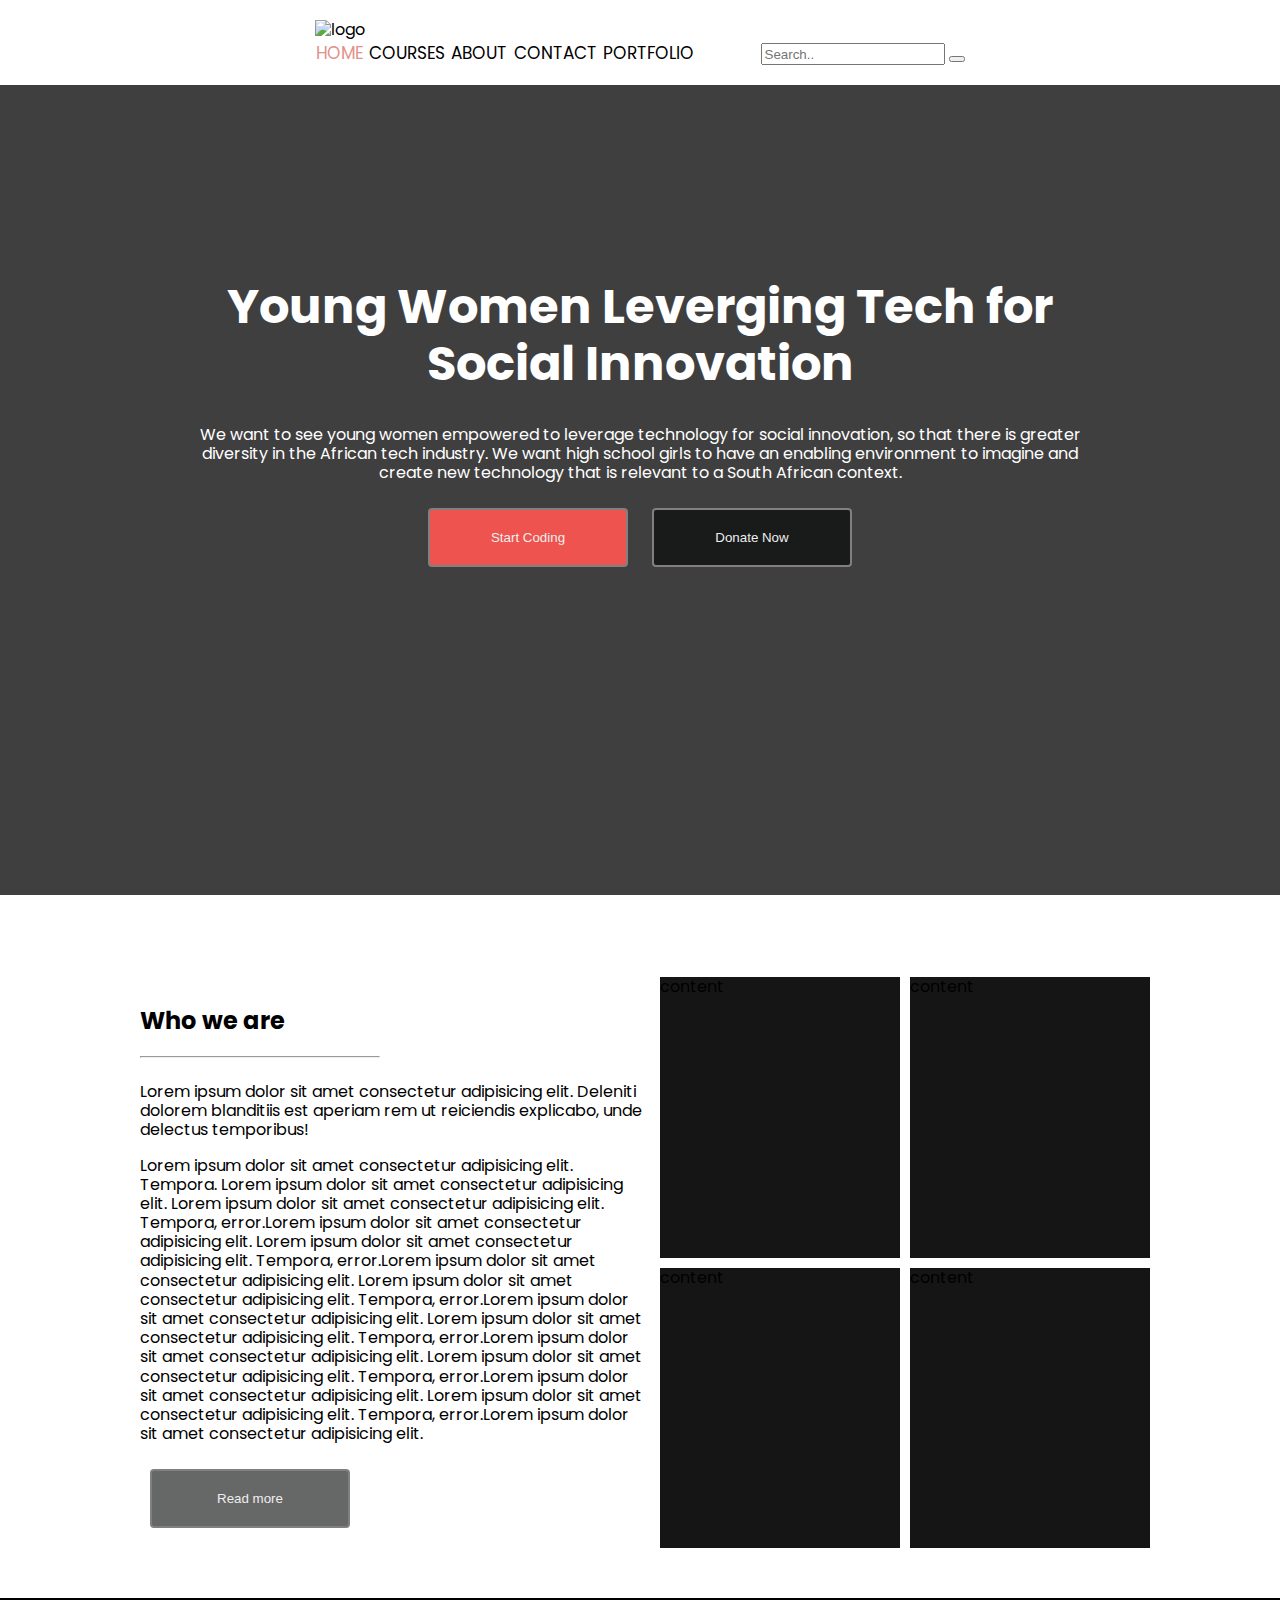
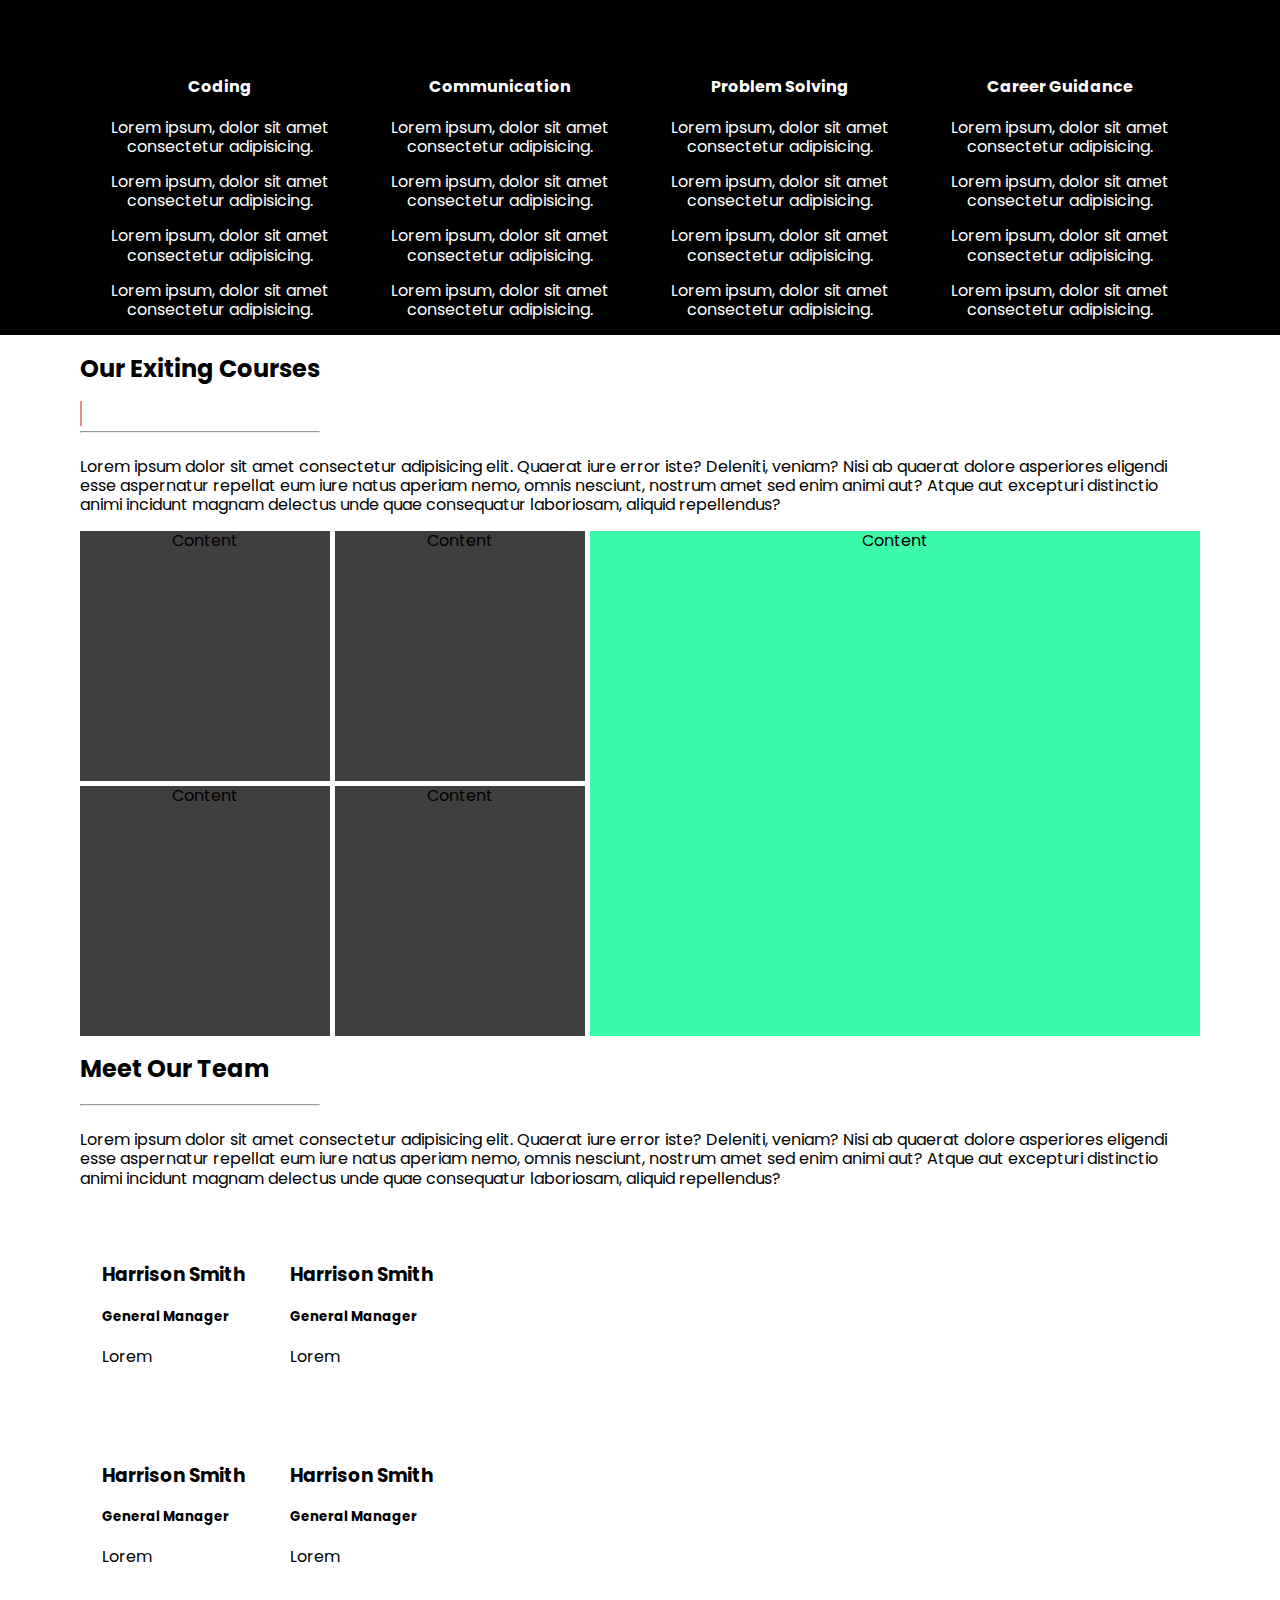
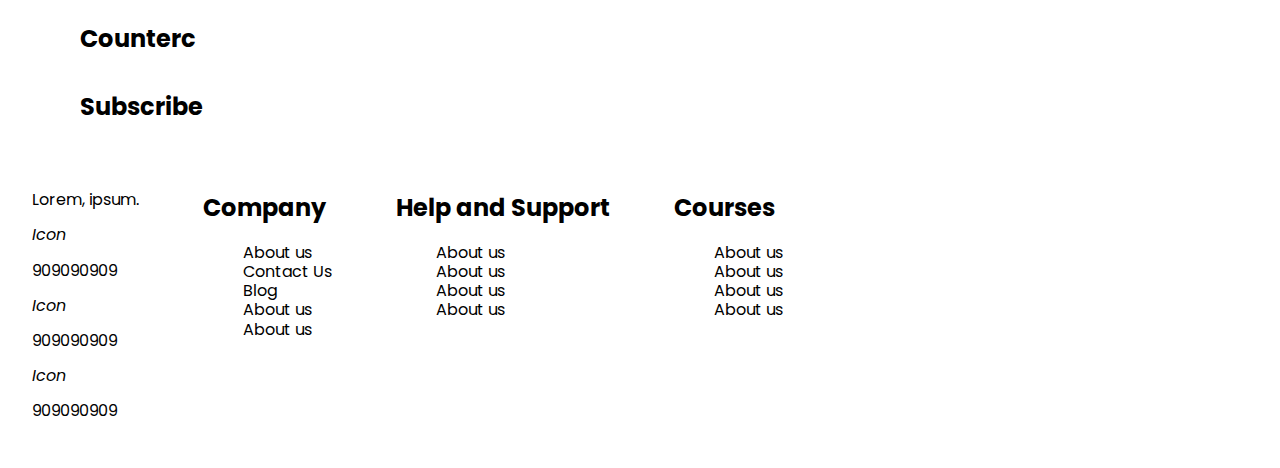
==== index.html @ 1dd062e6 "added remaining html content and container" ====
<!DOCTYPE html>
<html>
<head>
    <meta charset="utf-8"/>
    <meta http-equiv="X-UA-Compatible" content="IE=edge">
    <title>Code4CT</title>
    <meta name="viewport" content="width=device-width, initial-scale=1">
    <link rel="stylesheet" type="text/css" media="screen" href="css/main.css" />
    <link rel="stylesheet" href="https://use.fontawesome.com/releases/v5.5.0/css/all.css" integrity="sha384-B4dIYHKNBt8Bc12p+WXckhzcICo0wtJAoU8YZTY5qE0Id1GSseTk6S+L3BlXeVIU" crossorigin="anonymous">
</head>
<body>
    <!-- <section class="container"> -->
        <header class="header">
            <section class="top">
                <!-- contains the nav and search menu -->
                <a href="javascript:void(0)" id="menu-bar" style="" onclick="toggleNav()"><span>☰</span></a>
                <section id="logo">
                    <span id="logo"><img src="images/code4ct-logo-1.jpg" alt="logo"></span>                                    
                </section>
                <nav id="nav">
                    <!-- navigation goes here and is centerd -->
                    <a href="" class="current">Home</a>
                    <a href="">Courses</a>
                    <a href="">About</a>
                    <a href="">Contact</a>
                    <a href="">Portfolio</a>
                </nav>
                <div class="search-menu">
                    <input type="text" placeholder="Search.." name="search">
                    <button><i class="fas fa-search"></i></button>
                </div>
            </section>
            <nav id="mobile-nav">
                    <a href="" class="current">Home</a>
                    <a href="">Courses</a>
                    <a href="">About</a>
                    <a href="">Contact</a>
                    <a href="">Portfolio</a>
            </nav>
        </header>
        <section class="landing-pg">
            <div class="landing-content">
                <!-- contain the content -->
                <h1>Young Women Leverging Tech for Social Innovation</h1>
                <p>We want to see young women empowered to leverage technology for social innovation, so that there is greater diversity in the African tech industry.
                   We want high school girls to have an enabling environment to imagine and create new technology that is relevant to a South African context.
                </p>
                <!-- will have margin auto -->
                <div class="buttons">
                    <button class="btn red-btn">
                        Start Coding
                        <div class="arrow">
                            >
                        </div>
                     </button>
                    <button class="btn">
                        Donate Now
                        <div class="arrow">
                            >
                        </div>
                    </button>                
                </div>
            </div>
            <!-- Landing page section completed -->
        </section>
        <main>
            <!-- contains the main about section -->
            <section class="container">
                <section class="about">
                    <!-- will have a light grey background color around it -->
                    <div class="about-content">
                        <div class="title">
                            <h2>Who we are</h2>
                            <span class=""><hr></span>
                            <!-- line will go here -->
                        </div>
                        <p class="about-heading">
                            Lorem ipsum dolor sit amet consectetur adipisicing elit.
                            Deleniti dolorem blanditiis est aperiam rem ut reiciendis 
                            explicabo, unde delectus temporibus!
                        </p>
                        <!-- heading will be darker -->
                        <p class="about-text">
                            Lorem ipsum dolor sit amet consectetur adipisicing elit. Tempora. Lorem ipsum dolor sit amet consectetur adipisicing elit.
                            Lorem ipsum dolor sit amet consectetur adipisicing elit. Tempora, error.Lorem ipsum dolor sit amet consectetur adipisicing elit.
                            Lorem ipsum dolor sit amet consectetur adipisicing elit. Tempora, error.Lorem ipsum dolor sit amet consectetur adipisicing elit.
                            Lorem ipsum dolor sit amet consectetur adipisicing elit. Tempora, error.Lorem ipsum dolor sit amet consectetur adipisicing elit.
                            Lorem ipsum dolor sit amet consectetur adipisicing elit. Tempora, error.Lorem ipsum dolor sit amet consectetur adipisicing elit.
                            Lorem ipsum dolor sit amet consectetur adipisicing elit. Tempora, error.Lorem ipsum dolor sit amet consectetur adipisicing elit.
                            Lorem ipsum dolor sit amet consectetur adipisicing elit. Tempora, error.Lorem ipsum dolor sit amet consectetur adipisicing elit.
                        </p>
                        <button class="btn">Read more</button>
                        <!-- button will be see through without the sliding  -->
                    </div>
                    <div class="about-gallery">
                        <div class="about-grid">
                            content
                        </div>
                        <div class="about-grid">
                            content
                        </div>
                        <div class="about-grid">
                            content
                        </div>
                        <div class="about-grid">
                            content
                        </div>
                    </div>
                </section>
            <!-- about section complete here -->    
            </section>
            <section class="container darkfullWidth">
                <section class="info">
                        <div class="info-box">
                            <i class="fas fa-desktop"></i>
                            <h4>Coding</h4>
                            <p>Lorem ipsum, dolor sit amet consectetur adipisicing.</p>
                            <p>Lorem ipsum, dolor sit amet consectetur adipisicing.</p>
                            <p>Lorem ipsum, dolor sit amet consectetur adipisicing.</p>
                            <p>Lorem ipsum, dolor sit amet consectetur adipisicing.</p>
                        </div>
                        <div class="info-box">
                            <i class="fas fa-volume-down"></i>
                            <h4>Communication</h4>
                            <p>Lorem ipsum, dolor sit amet consectetur adipisicing.</p>
                            <p>Lorem ipsum, dolor sit amet consectetur adipisicing.</p>
                            <p>Lorem ipsum, dolor sit amet consectetur adipisicing.</p>
                            <p>Lorem ipsum, dolor sit amet consectetur adipisicing.</p>
                        </div>
                        <div class="info-box">
                            <i class="fas fa-print"></i>
                            <h4>Problem Solving</h4>
                            <p>Lorem ipsum, dolor sit amet consectetur adipisicing.</p>
                            <p>Lorem ipsum, dolor sit amet consectetur adipisicing.</p>
                            <p>Lorem ipsum, dolor sit amet consectetur adipisicing.</p>
                            <p>Lorem ipsum, dolor sit amet consectetur adipisicing.</p>
                        </div>
                        <div class="info-box">
                            <i class="fas fa-camera-retro"></i>
                            <h4>Career Guidance</h4>
                            <p>Lorem ipsum, dolor sit amet consectetur adipisicing.</p>
                            <p>Lorem ipsum, dolor sit amet consectetur adipisicing.</p>
                            <p>Lorem ipsum, dolor sit amet consectetur adipisicing.</p>
                            <p>Lorem ipsum, dolor sit amet consectetur adipisicing.</p>
                        </div>
                    </section>
            </section>
            
            <section class="container">
                <!-- courses section -->
                <section class="courses">
                    <div class="title">
                        <h2>Our Exiting Courses</h2>
                        <span class="line"></span><hr>
                        <!-- line will go here -->
                    </div>
                    <p class="light-text">
                        Lorem ipsum dolor sit amet consectetur adipisicing elit. Quaerat iure error iste? Deleniti, 
                        veniam? Nisi ab quaerat dolore asperiores eligendi esse aspernatur repellat eum iure natus 
                        aperiam nemo, omnis nesciunt, nostrum amet sed enim animi aut? Atque aut excepturi distinctio
                        animi incidunt magnam delectus unde quae consequatur laboriosam, aliquid repellendus?
                    <!-- has some spacing under this content -->
                    </p>
                    <!-- courses grid -->
                    <div class="courses_grid">
                        <div class="course_item course_item1">
                            Content
                        </div>
                        <div class="course_item course_item2">
                            Content
                        </div>
                        <div class="course_item course_item3">
                            Content
                        </div>
                        <div class="course_item course_item4">
                            Content                        
                        </div>
                        <div class="course_item course_item5">
                            Content                        
                        </div>
                    </div>
                </section>
            </section>
            
            <section class="container">
                <!-- Meet our Team Section -->
                <section class="team">
                    <div class="title">
                        <h2>Meet Our Team</h2>
                        <span class=""><hr></span>
                        <!-- line will go here -->
                    </div>
                    <p class="light-text">
                        Lorem ipsum dolor sit amet consectetur adipisicing elit. Quaerat iure error iste? Deleniti, 
                        veniam? Nisi ab quaerat dolore asperiores eligendi esse aspernatur repellat eum iure natus 
                        aperiam nemo, omnis nesciunt, nostrum amet sed enim animi aut? Atque aut excepturi distinctio
                        animi incidunt magnam delectus unde quae consequatur laboriosam, aliquid repellendus?
                    <!-- has some spacing under this content -->
                    </p>
                    <div class="team-content">
                        <div class="team-inner">
                            <!-- === Image of Team member goes here -->
                            <img src="" alt="">
                            <!-- === Content of Team member goes here -->
                            <h3>Harrison Smith</h3>
                            <h5>General Manager</h5>
                            <p class="light-text">Lorem</p>
                            <div class="icons">
                                <!-- will be flexed -->
                            </div>
                        </div>
                        <div class="team-inner">
                            <!-- === Image of Team member goes here === -->
                            <img src="" alt="">
                            <!-- === Content of Team member goes here === -->
                            <h3>Harrison Smith</h3>
                            <h5>General Manager</h5>
                            <p class="light-text">Lorem</p>
                            <div class="icons">
                                <!-- will be flexed -->
                            </div>
                        </div>
                    </div>
                    <!-- == First 2 team members == -->
                    <div class="team-content">
                        <div class="team-inner">
                            <!-- === Image of Team member goes here -->
                            <img src="" alt="">
                            <!-- === Content of Team member goes here -->
                            <h3>Harrison Smith</h3>
                            <h5>General Manager</h5>
                            <p class="light-text">Lorem</p>
                            <div class="icons">
                                <!-- will be flexed -->
                            </div>
                        </div>
                        <div class="team-inner">
                            <!-- === Image of Team member goes here -->
                            <img src="" alt="">
                            <!-- === Content of Team member goes here -->
                            <h3>Harrison Smith</h3>
                            <h5>General Manager</h5>
                            <p class="light-text">Lorem</p>
                            <div class="icons">
                                <!-- will be flexed -->
                            </div>
                        </div>
                    </div>
                </section>       
            </section>
            <section class="container">
                <section class="counter">
                    <!-- === Counter will go here === -->
                    <h2>Counterc</h2>
                </section>
            </section>
           
            <section class="container">
                <section class="subscribe">
                    <!-- === Subscribe section === -->
                    <h2>Subscribe</h2>
                </section>
            </section>
            
            <section class="container">
                <section class="slider">
                    <!-- Slider goes here  -->
                </section>
            </section>
            
    </main>
    <footer class="footer">
        <!-- ==== Footer Section ===== -->
        <div class="footer-item">
            <p>Lorem, ipsum.</p>
            <div class="footer-icon">
                <i>Icon</i>
                <p>909090909</p>
            </div>
            <div class="footer-icon">
                <i>Icon</i>
                <p>909090909</p>
            </div>
            <div class="footer-icon">
                <i>Icon</i>
                <p>909090909</p>
            </div>
        </div>
        <div class="footer-item">
            <h2>Company</h2>
            <ul>
                <li>About us</li>
                <li>Contact Us</li>
                <li>Blog</li>
                <li>About us</li>
                <li>About us</li>
            </ul>
        </div>
        <div class="footer-item">
            <h2>Help and Support</h2>
            <ul>
                <li>About us</li>
                <li>About us</li>
                <li>About us</li>
                <li>About us</li>
            </ul>
        </div>
        <div class="footer-item">
            <h2>Courses</h2>
            <ul>
                <li>About us</li>
                <li>About us</li>
                <li>About us</li>
                <li>About us</li>
            </ul>
        </div>
    </footer>
    <footer class="bottom-footer">
        <!-- === Bottom Footer ===  -->
    </footer>
    <!-- </section> -->
    
    <script src="https://cdnjs.cloudflare.com/ajax/libs/jquery/3.3.1/jquery.min.js"></script>
    <script src="https://cdnjs.cloudflare.com/ajax/libs/jquery/3.3.1/jquery.js"></script>
    <script src="js/jquery-2.1.4.js"></script>
    <script src="js/main.js"></script>

</body>
</html>
---- css/main.css ----
@import url("https://fonts.googleapis.com/css?family=Poppins");
* {
  box-sizing: border-box;
  overflow-x: hidden;
}

body {
  padding: 0;
  margin: 0;
  font-weight: 500;
  color: #3f3f3f;
  font-family: "Poppins", sans-serif;
  line-height: 1.7em;
  width: 100%;
}

.container {
  width: 100%;
}

img {
  width: 100%;
}

a {
  text-decoration: none;
  font-size: 1.1em;
  color: black;
}

input {
  padding: 1.5px;
}

body {
  font-size: 16px;
  color: black;
  font-weight: 400;
  line-height: 1.2;
}

.red-btn {
  background-color: #ee534f !important;
}

.btn {
  display: inline-block;
  color: #eee;
  border-radius: 4px;
  padding: 1.5em 2em;
  border: 2px solid grey;
  width: 200px;
  margin: 10px;
  transition: 1s all;
  background-color: rgba(0, 1, 1, 0.6);
}
.btn:hover {
  transform: translateX(10px);
}
.btn:hover .arrow {
  display: inline;
  transform: translateX(10px);
}

.arrow {
  display: none;
}

.header {
  padding: 20px;
  overflow: hidden;
}
.header .top {
  margin: 0 auto;
}
.header .top a {
  padding: 1.1px;
  transition: 0.2s;
  font-size: 17px;
  text-transform: uppercase;
}
.header .top a:hover {
  color: #e1918a;
}
.header .top .current {
  color: #e1918a;
}
.header #mobile-nav {
  display: block;
  height: 0;
}
.header .open {
  height: auto !important;
}

.landing-pg {
  background: url("/images/Code4CT-homepage.jpg");
  background-color: #3f3f3f;
  background-size: cover;
  background-position: center;
  background-repeat: no-repeat;
  height: 90vh;
  background-blend-mode: multiply;
}
.landing-pg .landing-content {
  color: #fff;
  text-align: center;
  top: 10rem;
  position: relative;
  max-width: 900px;
  margin: 0 auto;
}
.landing-pg .landing-content h1 {
  font-size: 3em;
}

main {
  margin-top: 2em;
}

.title {
  width: 15em;
}
.title .line {
  border: 1px solid #e1918a;
  width: 5em;
}

.about {
  display: grid;
  grid-template-columns: repeat(1, 1fr);
  padding: 0;
  grid-template-areas: "about_info" "about_info" "about_gallery" "about_gallery";
}
.about .about-content {
  grid-area: about_info;
}
.about .about-gallery {
  grid-area: about_gallery;
  display: grid;
  grid-template-columns: auto;
  grid-gap: 10px;
}
.about .about-gallery .about-grid {
  background: #161515;
  height: 100%;
  width: 100%;
  margin: 0 auto;
}

.darkfullWidth {
  background: #000;
}

.info {
  display: grid;
  grid-template-columns: repeat(4, 1fr);
  color: #fff;
  padding: 0 !important;
  margin: 0 !important;
  text-align: center;
}
.info i {
  font-size: 3em;
  color: #ee534f;
  padding: 20px;
  margin: 0;
}

.courses .courses_grid {
  align-self: center;
  align-content: center;
  text-align: center;
}
.courses .courses_grid .course_item {
  width: 250px;
  height: 250px;
  background: #3f3f3f;
}
.courses .courses_grid .course_item3 {
  background: #3dfaaa;
}

.team .team-content {
  display: flex;
}
.team .team-content .team-inner {
  margin: 1.4em;
}

.footer {
  display: flex;
}
.footer .footer-item {
  margin: 2em;
}

@media (max-width: 649px) {
  .container {
    padding: 1em;
  }

  .search-menu {
    display: none;
    padding: 20px;
  }

  .top {
    overflow: hidden;
  }
  .top #nav {
    margin: 0;
    display: none;
  }
  .top #menu-bar {
    float: right;
    position: relative;
    top: 5px;
  }
  .top #logo {
    float: left;
    width: 50%;
  }
  .top:after {
    clear: both;
    display: block;
    content: "";
  }

  #mobile-nav {
    display: none;
    text-align: center;
    transition: 1s all;
  }
  #mobile-nav a {
    display: block;
    transition: 0.5s;
  }
  #mobile-nav a:hover {
    color: #e1918a;
  }

  .landing-pg {
    height: 100%;
    overflow: hidden;
  }
  .landing-pg .landing-content {
    padding: 2em;
    top: 1rem;
  }
  .landing-pg .landing-content h1 {
    font-size: 2em;
  }
}
@media (min-width: 770px) {
  .about {
    padding: 50px;
    display: flex;
  }
  .about .about-content {
    width: 52%;
    margin: 10px;
  }
  .about .about-gallery {
    display: grid;
    grid-template-columns: repeat(2, 1fr);
    grid-template-rows: auto auto;
    grid-gap: 10px;
    width: 50%;
  }
  .about .about-grid {
    background: black;
    grid-gap: 10px;
  }
}
@media (min-width: 800px) {
  .container {
    padding: 0 5em;
  }

  .courses_grid {
    display: grid;
    grid-template-columns: repeat(6, 1fr);
    grid-template-rows: repeat(2, 1fr);
    grid-gap: 5px;
    align-self: center;
    align-content: center;
    text-align: center;
  }
  .courses_grid .course_item3 {
    grid-column: 3/-1;
    grid-row: 1/-1;
    width: 100% !important;
    height: 100% !important;
  }
}
@media (max-width: 600px) {
  .info {
    grid-template-columns: auto;
  }

  .courses_grid {
    display: flex;
    flex-direction: column;
  }
}
@media (min-width: 650px) {
  #menu-bar {
    display: none;
  }

  #logo {
    display: block;
    width: 50%;
    float: left;
  }

  .top {
    width: 650px;
  }

  nav {
    text-align: right;
    display: inline;
    float: left;
  }

  .search-menu {
    float: right;
  }
  .search-menu button {
    color: #e1918a;
  }

  #mobile-nav {
    display: none;
  }

  #mobile-nav {
    display: none;
  }
}

/*# sourceMappingURL=main.css.map */
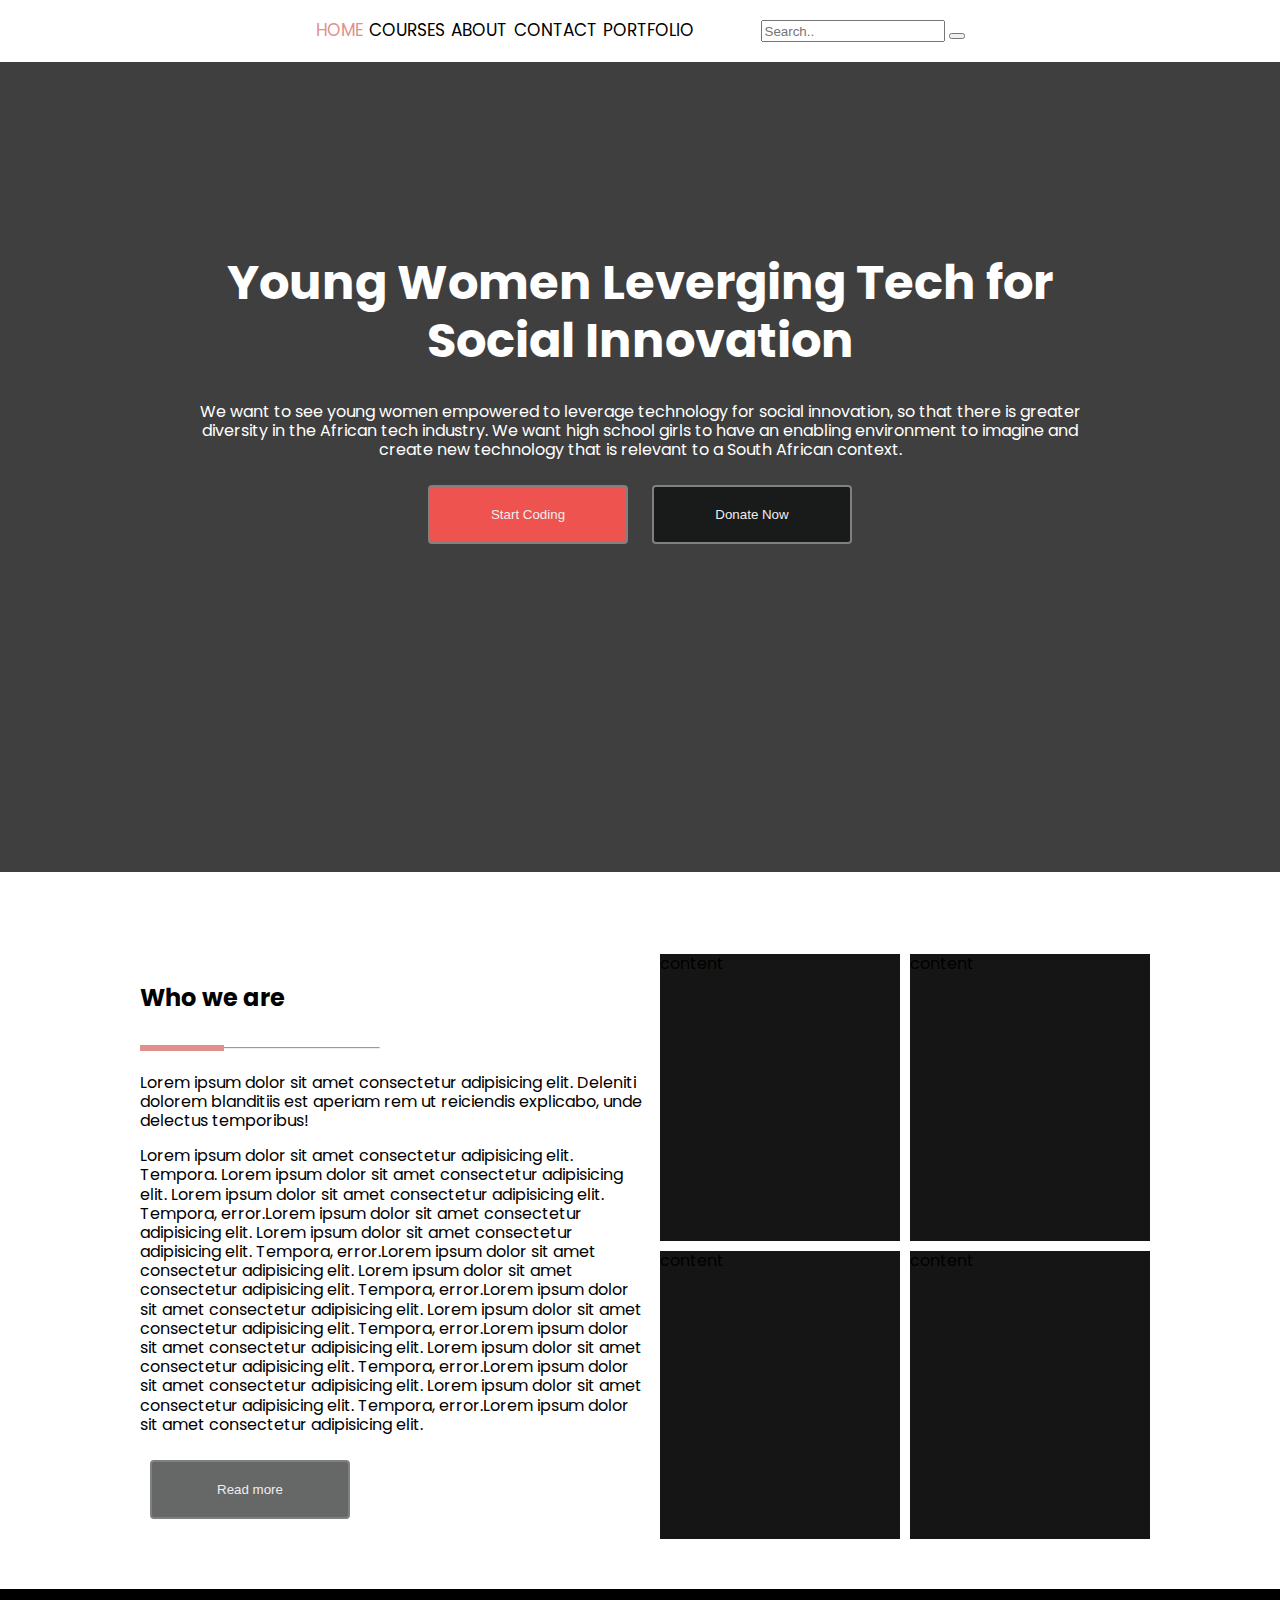
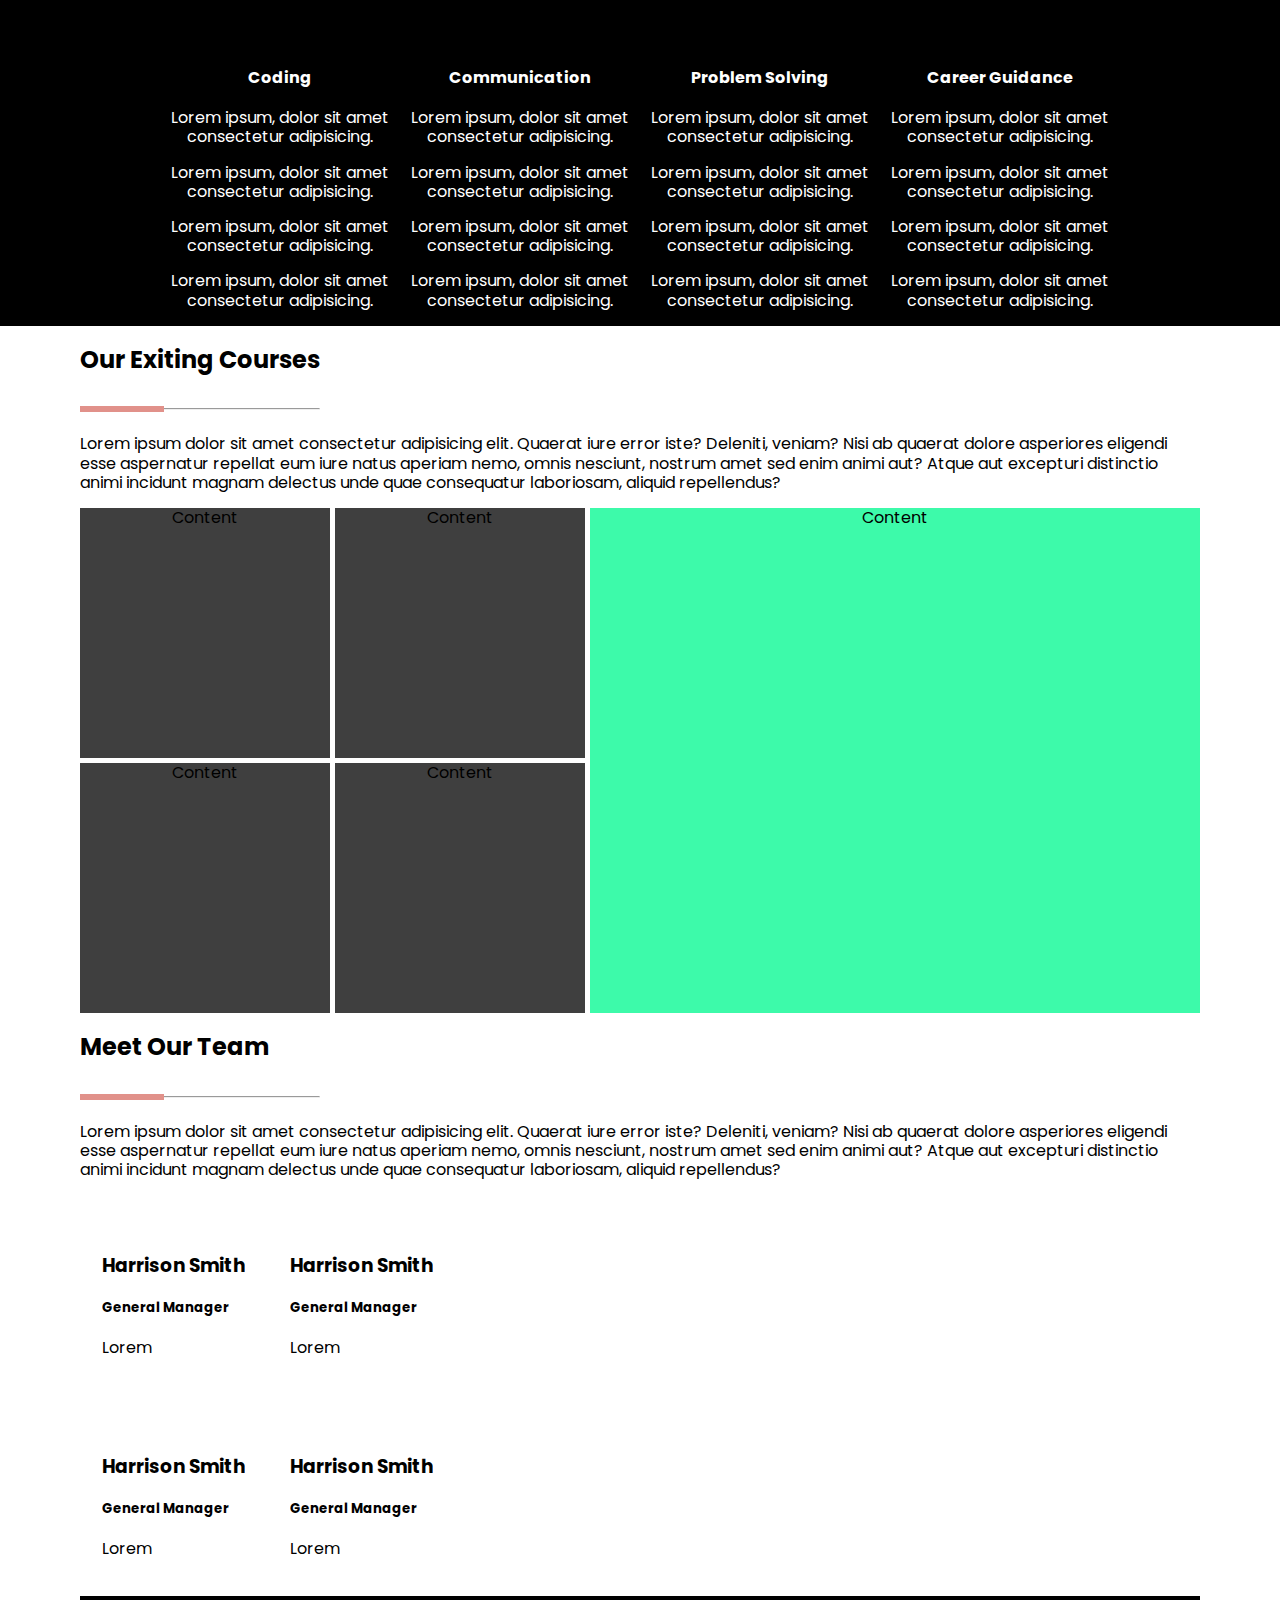
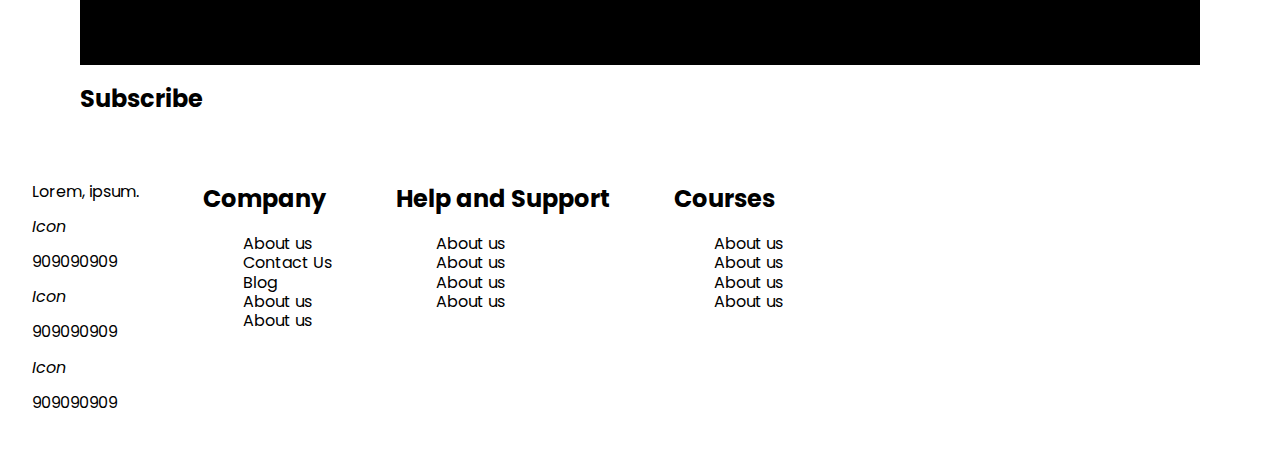
==== commit 4a1b90e0: "added other pages" ====
--- a/index.html
+++ b/index.html
@@ -20,10 +20,10 @@
                 <nav id="nav">
                     <!-- navigation goes here and is centerd -->
                     <a href="" class="current">Home</a>
-                    <a href="">Courses</a>
-                    <a href="">About</a>
-                    <a href="">Contact</a>
-                    <a href="">Portfolio</a>
+                    <a href="courses.html">Courses</a>
+                    <a href="about-us.html">About</a>
+                    <a href="contact-us.html">Contact</a>
+                    <a href="portfolio.html">Portfolio</a>
                 </nav>
                 <div class="search-menu">
                     <input type="text" placeholder="Search.." name="search">
@@ -71,7 +71,7 @@
                     <div class="about-content">
                         <div class="title">
                             <h2>Who we are</h2>
-                            <span class=""><hr></span>
+                            <hr class="red"> <hr>
                             <!-- line will go here -->
                         </div>
                         <p class="about-heading">
@@ -151,7 +151,7 @@
                 <section class="courses">
                     <div class="title">
                         <h2>Our Exiting Courses</h2>
-                        <span class="line"></span><hr>
+                        <hr class="red"> <hr>                        
                         <!-- line will go here -->
                     </div>
                     <p class="light-text">
@@ -187,7 +187,7 @@
                 <section class="team">
                     <div class="title">
                         <h2>Meet Our Team</h2>
-                        <span class=""><hr></span>
+                        <hr class="red"> <hr>                        
                         <!-- line will go here -->
                     </div>
                     <p class="light-text">
--- a/css/main.css
+++ b/css/main.css
@@ -1,47 +1,39 @@
 @import url("https://fonts.googleapis.com/css?family=Poppins");
 * {
   box-sizing: border-box;
-  overflow-x: hidden;
-}
+  overflow-x: hidden; }
 
 body {
   padding: 0;
   margin: 0;
   font-weight: 500;
   color: #3f3f3f;
-  font-family: "Poppins", sans-serif;
+  font-family: 'Poppins', sans-serif;
   line-height: 1.7em;
-  width: 100%;
-}
+  width: 100%; }
 
 .container {
-  width: 100%;
-}
+  width: 100%; }
 
 img {
-  width: 100%;
-}
+  width: 100%; }
 
 a {
   text-decoration: none;
   font-size: 1.1em;
-  color: black;
-}
+  color: black; }
 
 input {
-  padding: 1.5px;
-}
+  padding: 1.5px; }
 
 body {
   font-size: 16px;
   color: black;
   font-weight: 400;
-  line-height: 1.2;
-}
+  line-height: 1.2; }
 
 .red-btn {
-  background-color: #ee534f !important;
-}
+  background-color: #ee534f !important; }
 
 .btn {
   display: inline-block;
@@ -52,46 +44,35 @@
   width: 200px;
   margin: 10px;
   transition: 1s all;
-  background-color: rgba(0, 1, 1, 0.6);
-}
-.btn:hover {
-  transform: translateX(10px);
-}
-.btn:hover .arrow {
-  display: inline;
-  transform: translateX(10px);
-}
+  background-color: rgba(0, 1, 1, 0.6); }
+  .btn:hover {
+    transform: translateX(10px); }
+    .btn:hover .arrow {
+      display: inline;
+      transform: translateX(10px); }
 
 .arrow {
-  display: none;
-}
+  display: none; }
 
 .header {
   padding: 20px;
-  overflow: hidden;
-}
-.header .top {
-  margin: 0 auto;
-}
-.header .top a {
-  padding: 1.1px;
-  transition: 0.2s;
-  font-size: 17px;
-  text-transform: uppercase;
-}
-.header .top a:hover {
-  color: #e1918a;
-}
-.header .top .current {
-  color: #e1918a;
-}
-.header #mobile-nav {
-  display: block;
-  height: 0;
-}
-.header .open {
-  height: auto !important;
-}
+  overflow: hidden; }
+  .header .top {
+    margin: 0 auto; }
+    .header .top a {
+      padding: 1.1px;
+      transition: 0.2s;
+      font-size: 17px;
+      text-transform: uppercase; }
+      .header .top a:hover {
+        color: #e1918a; }
+    .header .top .current {
+      color: #e1918a; }
+  .header #mobile-nav {
+    display: block;
+    height: 0; }
+  .header .open {
+    height: auto !important; }
 
 .landing-pg {
   background: url("/images/Code4CT-homepage.jpg");
@@ -100,183 +81,150 @@
   background-position: center;
   background-repeat: no-repeat;
   height: 90vh;
-  background-blend-mode: multiply;
-}
-.landing-pg .landing-content {
-  color: #fff;
-  text-align: center;
-  top: 10rem;
-  position: relative;
-  max-width: 900px;
-  margin: 0 auto;
-}
-.landing-pg .landing-content h1 {
-  font-size: 3em;
-}
+  background-blend-mode: multiply; }
+  .landing-pg .landing-content {
+    color: #fff;
+    text-align: center;
+    top: 10rem;
+    position: relative;
+    max-width: 900px;
+    margin: 0 auto; }
+    .landing-pg .landing-content h1 {
+      font-size: 3em; }
 
 main {
-  margin-top: 2em;
-}
+  margin-top: 2.0em; }
 
 .title {
-  width: 15em;
-}
-.title .line {
-  border: 1px solid #e1918a;
-  width: 5em;
-}
+  width: 15em; }
+  .title .red {
+    color: #e1918a;
+    border: 3px solid;
+    width: 50%;
+    top: 12px;
+    left: -6em;
+    position: relative; }
+  .title .line {
+    border: 1px solid #e1918a;
+    width: 5em; }
 
 .about {
   display: grid;
   grid-template-columns: repeat(1, 1fr);
   padding: 0;
-  grid-template-areas: "about_info" "about_info" "about_gallery" "about_gallery";
-}
-.about .about-content {
-  grid-area: about_info;
-}
-.about .about-gallery {
-  grid-area: about_gallery;
-  display: grid;
-  grid-template-columns: auto;
-  grid-gap: 10px;
-}
-.about .about-gallery .about-grid {
-  background: #161515;
-  height: 100%;
-  width: 100%;
-  margin: 0 auto;
-}
+  grid-template-areas: "about_info" "about_info" "about_gallery" "about_gallery"; }
+  .about .about-content {
+    grid-area: about_info; }
+  .about .about-gallery {
+    grid-area: about_gallery;
+    display: grid;
+    grid-template-columns: auto;
+    grid-gap: 10px; }
+    .about .about-gallery .about-grid {
+      background: #161515;
+      width: 100%; }
 
 .darkfullWidth {
-  background: #000;
-}
+  background: #000; }
 
 .info {
   display: grid;
   grid-template-columns: repeat(4, 1fr);
   color: #fff;
-  padding: 0 !important;
-  margin: 0 !important;
-  text-align: center;
-}
-.info i {
-  font-size: 3em;
-  color: #ee534f;
-  padding: 20px;
-  margin: 0;
-}
+  padding: 0 5em;
+  text-align: center; }
+  .info i {
+    font-size: 3em;
+    color: #ee534f;
+    padding: 20px;
+    margin: 0; }
 
 .courses .courses_grid {
   align-self: center;
   align-content: center;
-  text-align: center;
-}
-.courses .courses_grid .course_item {
-  width: 250px;
-  height: 250px;
-  background: #3f3f3f;
-}
-.courses .courses_grid .course_item3 {
-  background: #3dfaaa;
-}
+  text-align: center; }
+  .courses .courses_grid .course_item {
+    width: 250px;
+    height: 250px;
+    background: #3f3f3f; }
+  .courses .courses_grid .course_item3 {
+    background: #3dfaaa; }
 
 .team .team-content {
-  display: flex;
-}
-.team .team-content .team-inner {
-  margin: 1.4em;
-}
+  display: flex; }
+  .team .team-content .team-inner {
+    margin: 1.4em; }
+
+.counter {
+  background: #000; }
 
 .footer {
-  display: flex;
-}
-.footer .footer-item {
-  margin: 2em;
-}
+  display: flex; }
+  .footer .footer-item {
+    margin: 2em; }
 
 @media (max-width: 649px) {
   .container {
-    padding: 1em;
-  }
+    padding: 1em; }
 
   .search-menu {
     display: none;
-    padding: 20px;
-  }
+    padding: 20px; }
 
   .top {
-    overflow: hidden;
-  }
-  .top #nav {
-    margin: 0;
-    display: none;
-  }
-  .top #menu-bar {
-    float: right;
-    position: relative;
-    top: 5px;
-  }
-  .top #logo {
-    float: left;
-    width: 50%;
-  }
-  .top:after {
-    clear: both;
-    display: block;
-    content: "";
-  }
+    overflow: hidden; }
+    .top #nav {
+      margin: 0;
+      display: none; }
+    .top #menu-bar {
+      float: right;
+      position: relative;
+      top: 5px; }
+    .top #logo {
+      float: left;
+      width: 50%; }
+    .top:after {
+      clear: both;
+      display: block;
+      content: ''; }
 
   #mobile-nav {
     display: none;
     text-align: center;
-    transition: 1s all;
-  }
-  #mobile-nav a {
-    display: block;
-    transition: 0.5s;
-  }
-  #mobile-nav a:hover {
-    color: #e1918a;
-  }
+    transition: 1s all; }
+    #mobile-nav a {
+      display: block;
+      transition: 0.5s; }
+      #mobile-nav a:hover {
+        color: #e1918a; }
 
   .landing-pg {
     height: 100%;
-    overflow: hidden;
-  }
-  .landing-pg .landing-content {
-    padding: 2em;
-    top: 1rem;
-  }
-  .landing-pg .landing-content h1 {
-    font-size: 2em;
-  }
-}
+    overflow: hidden; }
+    .landing-pg .landing-content {
+      padding: 2em;
+      top: 1rem; }
+      .landing-pg .landing-content h1 {
+        font-size: 2em; } }
 @media (min-width: 770px) {
   .about {
     padding: 50px;
-    display: flex;
-  }
-  .about .about-content {
-    width: 52%;
-    margin: 10px;
-  }
-  .about .about-gallery {
-    display: grid;
-    grid-template-columns: repeat(2, 1fr);
-    grid-template-rows: auto auto;
-    grid-gap: 10px;
-    width: 50%;
-  }
-  .about .about-grid {
-    background: black;
-    grid-gap: 10px;
-  }
-}
+    display: flex; }
+    .about .about-content {
+      width: 52%;
+      margin: 10px; }
+    .about .about-gallery {
+      display: grid;
+      grid-template-columns: repeat(2, 1fr);
+      grid-template-rows: auto auto;
+      grid-gap: 10px;
+      width: 50%; }
+    .about .about-grid {
+      background: black;
+      grid-gap: 10px; } }
 @media (min-width: 800px) {
   .container {
-    padding: 0 5em;
-  }
+    padding: 0 5em; }
 
   .courses_grid {
     display: grid;
@@ -285,60 +233,53 @@
     grid-gap: 5px;
     align-self: center;
     align-content: center;
-    text-align: center;
-  }
-  .courses_grid .course_item3 {
-    grid-column: 3/-1;
-    grid-row: 1/-1;
-    width: 100% !important;
-    height: 100% !important;
-  }
-}
+    text-align: center; }
+    .courses_grid .course_item3 {
+      grid-column: 3 / -1;
+      grid-row: 1 / -1;
+      width: 100% !important;
+      height: 100% !important; } }
 @media (max-width: 600px) {
+  body {
+    overflow: hidden; }
+
+  .about-gallery .about-grid {
+    height: 250px;
+    margin: 0 auto; }
+
   .info {
     grid-template-columns: auto;
-  }
+    padding: 0 3em; }
 
   .courses_grid {
     display: flex;
-    flex-direction: column;
-  }
-}
+    flex-direction: column; } }
 @media (min-width: 650px) {
   #menu-bar {
+    display: none; }
+
+  #logo {
     display: none;
-  }
-
-  #logo {
-    display: block;
     width: 50%;
-    float: left;
-  }
+    float: left; }
 
   .top {
-    width: 650px;
-  }
+    width: 650px; }
 
   nav {
     text-align: right;
     display: inline;
-    float: left;
-  }
+    float: left; }
 
   .search-menu {
-    float: right;
-  }
-  .search-menu button {
-    color: #e1918a;
-  }
+    float: right; }
+    .search-menu button {
+      color: #e1918a; }
 
   #mobile-nav {
-    display: none;
-  }
+    display: none; }
 
   #mobile-nav {
-    display: none;
-  }
-}
+    display: none; } }
 
 /*# sourceMappingURL=main.css.map */
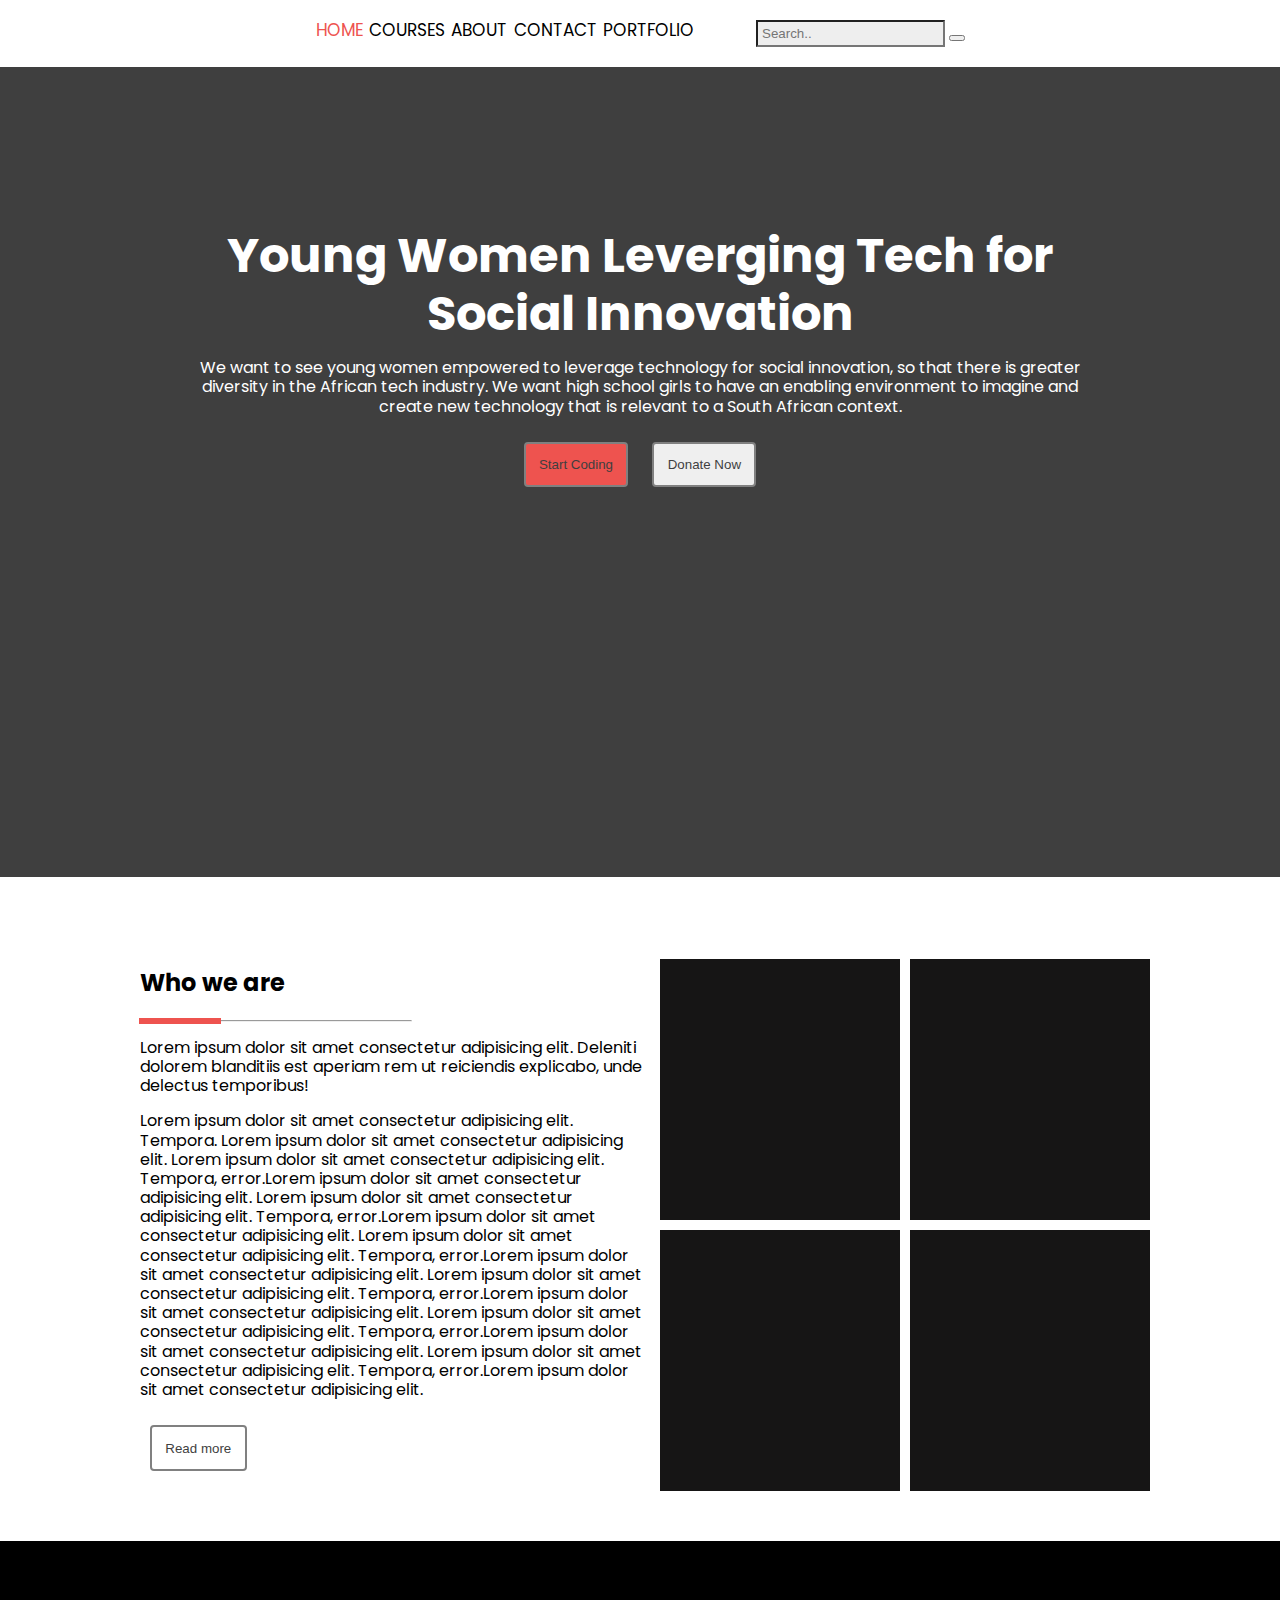
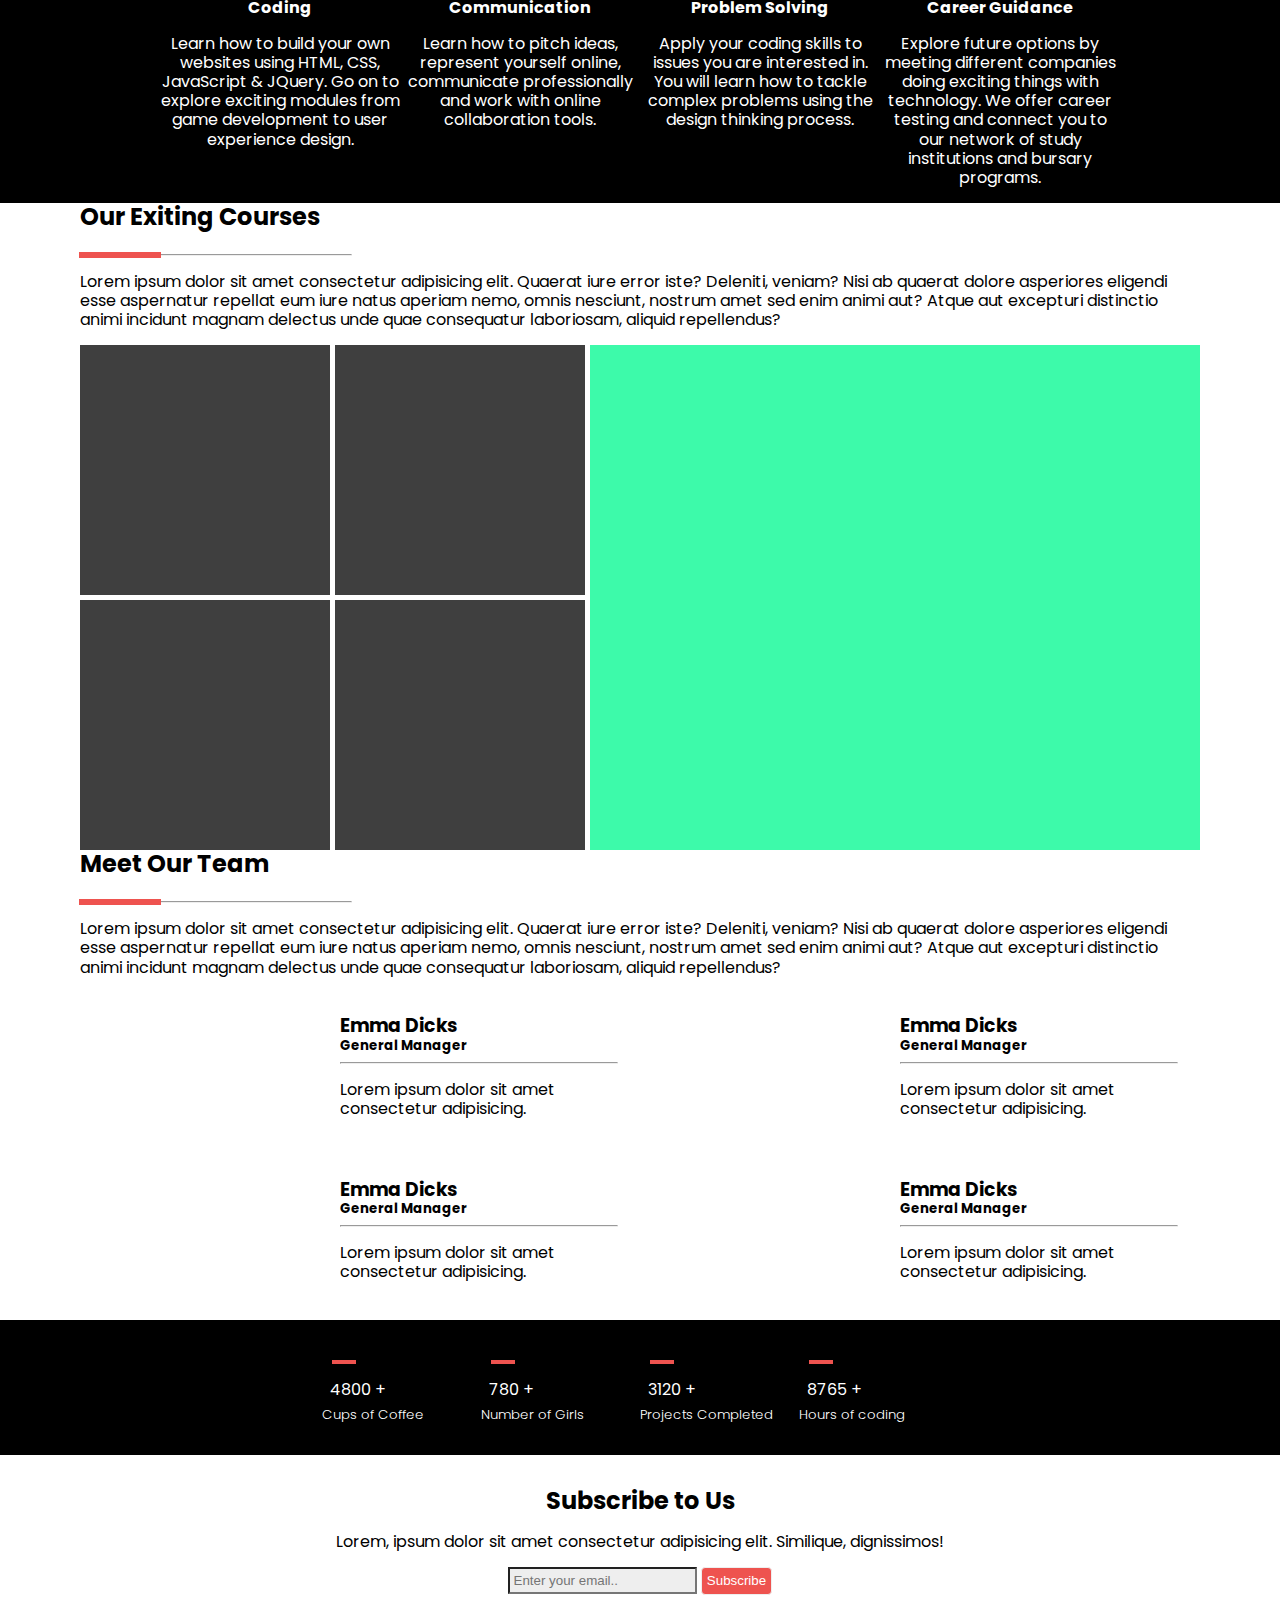
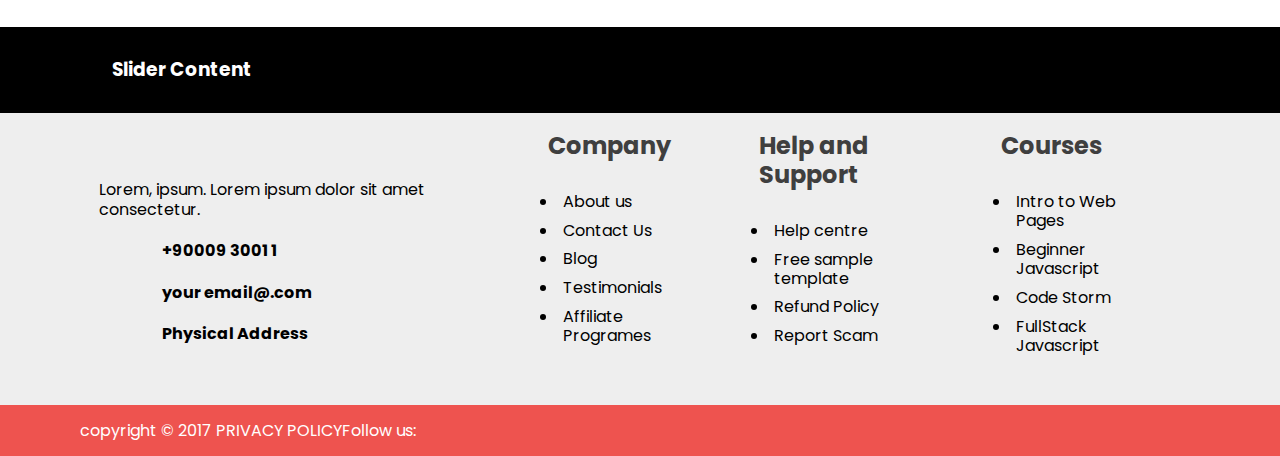
==== commit 472c251f: "added footer icons and display content inside" ====
--- a/index.html
+++ b/index.html
@@ -31,18 +31,18 @@
                 </div>
             </section>
             <nav id="mobile-nav">
-                    <a href="" class="current">Home</a>
-                    <a href="">Courses</a>
-                    <a href="">About</a>
-                    <a href="">Contact</a>
-                    <a href="">Portfolio</a>
+                <a href="" class="current">Home</a>
+                <a href="courses.html">Courses</a>
+                <a href="about-us.html">About</a>
+                <a href="contact-us.html">Contact</a>
+                <a href="portfolio.html">Portfolio</a>
             </nav>
         </header>
         <section class="landing-pg">
             <div class="landing-content">
                 <!-- contain the content -->
                 <h1>Young Women Leverging Tech for Social Innovation</h1>
-                <p>We want to see young women empowered to leverage technology for social innovation, so that there is greater diversity in the African tech industry.
+                <p> We want to see young women empowered to leverage technology for social innovation, so that there is greater diversity in the African tech industry.
                    We want high school girls to have an enabling environment to imagine and create new technology that is relevant to a South African context.
                 </p>
                 <!-- will have margin auto -->
@@ -50,13 +50,13 @@
                     <button class="btn red-btn">
                         Start Coding
                         <div class="arrow">
-                            >
+                            <
                         </div>
                      </button>
                     <button class="btn">
                         Donate Now
                         <div class="arrow">
-                            >
+                            <
                         </div>
                     </button>                
                 </div>
@@ -89,59 +89,58 @@
                             Lorem ipsum dolor sit amet consectetur adipisicing elit. Tempora, error.Lorem ipsum dolor sit amet consectetur adipisicing elit.
                             Lorem ipsum dolor sit amet consectetur adipisicing elit. Tempora, error.Lorem ipsum dolor sit amet consectetur adipisicing elit.
                         </p>
-                        <button class="btn">Read more</button>
+                        <button class="btn white-btn">Read more</button>
                         <!-- button will be see through without the sliding  -->
                     </div>
                     <div class="about-gallery">
                         <div class="about-grid">
-                            content
+                            <img src="/images/Code-Camp-2015-STEM-Pilot-Girls-1.jpg" alt="">
                         </div>
                         <div class="about-grid">
-                            content
+                            <img src="/images/Code-Camp-2015-Girls-STEM.jpg" alt="">                            
                         </div>
                         <div class="about-grid">
-                            content
+                            <img src="/images/Code-Camp-2015-STEM-Girls-Pilot-Sakimkamva.jpg" alt="">                                                        
                         </div>
                         <div class="about-grid">
-                            content
+                            <img src="/images/Code-Coach-Code4CT.jpg" alt="">                                                        
                         </div>
                     </div>
                 </section>
             <!-- about section complete here -->    
             </section>
+
             <section class="container darkfullWidth">
                 <section class="info">
                         <div class="info-box">
                             <i class="fas fa-desktop"></i>
                             <h4>Coding</h4>
-                            <p>Lorem ipsum, dolor sit amet consectetur adipisicing.</p>
-                            <p>Lorem ipsum, dolor sit amet consectetur adipisicing.</p>
-                            <p>Lorem ipsum, dolor sit amet consectetur adipisicing.</p>
-                            <p>Lorem ipsum, dolor sit amet consectetur adipisicing.</p>
+                            <p>Learn how to build your own websites using HTML, CSS, JavaScript & JQuery.
+                               Go on to explore exciting modules from game development to user experience design.
+                            </p>
                         </div>
                         <div class="info-box">
                             <i class="fas fa-volume-down"></i>
                             <h4>Communication</h4>
-                            <p>Lorem ipsum, dolor sit amet consectetur adipisicing.</p>
-                            <p>Lorem ipsum, dolor sit amet consectetur adipisicing.</p>
-                            <p>Lorem ipsum, dolor sit amet consectetur adipisicing.</p>
-                            <p>Lorem ipsum, dolor sit amet consectetur adipisicing.</p>
+                            <p>Learn how to pitch ideas, represent yourself online,
+                               communicate professionally and work with online collaboration tools.
+                            </p>
+                    
                         </div>
                         <div class="info-box">
                             <i class="fas fa-print"></i>
                             <h4>Problem Solving</h4>
-                            <p>Lorem ipsum, dolor sit amet consectetur adipisicing.</p>
-                            <p>Lorem ipsum, dolor sit amet consectetur adipisicing.</p>
-                            <p>Lorem ipsum, dolor sit amet consectetur adipisicing.</p>
-                            <p>Lorem ipsum, dolor sit amet consectetur adipisicing.</p>
+                            <p> Apply your coding skills to issues you are interested in. 
+                                You will learn how to tackle complex problems using the design thinking process.
+                            </p>
+                            
                         </div>
                         <div class="info-box">
                             <i class="fas fa-camera-retro"></i>
                             <h4>Career Guidance</h4>
-                            <p>Lorem ipsum, dolor sit amet consectetur adipisicing.</p>
-                            <p>Lorem ipsum, dolor sit amet consectetur adipisicing.</p>
-                            <p>Lorem ipsum, dolor sit amet consectetur adipisicing.</p>
-                            <p>Lorem ipsum, dolor sit amet consectetur adipisicing.</p>
+                            <p>Explore future options by meeting different companies doing exciting things with technology.
+                               We offer career testing and connect you to our network of study institutions and bursary programs.
+                            </p>
                         </div>
                     </section>
             </section>
@@ -164,19 +163,19 @@
                     <!-- courses grid -->
                     <div class="courses_grid">
                         <div class="course_item course_item1">
-                            Content
+                            <img src="/images/Code-Camp-2015-Girls-STEM.jpg" alt="">                                                        
                         </div>
                         <div class="course_item course_item2">
-                            Content
+                            <img src="/images/Code-Conversation-Code4CT-Women-In-Tech.jpg" alt="">                                                        
                         </div>
                         <div class="course_item course_item3">
-                            Content
+                            <img src="/images/Code-Camp-2015-Girls-Code-Tutor.jpg" alt="">                                                                                    
                         </div>
                         <div class="course_item course_item4">
-                            Content                        
+                            <img src="/images/Code4CT-Code-Camp-SABC-1-400x250.png" alt="">                                                                                                          
                         </div>
                         <div class="course_item course_item5">
-                            Content                        
+                            <img src="/images/Code-Conversation-Code4CT-Women-In-Tech.jpg" alt="">                                                                                                            
                         </div>
                     </div>
                 </section>
@@ -187,7 +186,7 @@
                 <section class="team">
                     <div class="title">
                         <h2>Meet Our Team</h2>
-                        <hr class="red"> <hr>                        
+                        <hr class="red"><hr>                        
                         <!-- line will go here -->
                     </div>
                     <p class="light-text">
@@ -200,130 +199,238 @@
                     <div class="team-content">
                         <div class="team-inner">
                             <!-- === Image of Team member goes here -->
-                            <img src="" alt="">
+                            <div class="team-picture">
+                                <img src="images/Emma-profile-round.png" alt="">
+                            </div>
                             <!-- === Content of Team member goes here -->
-                            <h3>Harrison Smith</h3>
-                            <h5>General Manager</h5>
-                            <p class="light-text">Lorem</p>
-                            <div class="icons">
-                                <!-- will be flexed -->
+                            <div class="team-info">
+                                <h3>Emma Dicks</h3>
+                                <h5>General Manager</h5>
+                                <hr class="team-line">
+                                <p class="light-text">Lorem ipsum dolor sit amet consectetur adipisicing.</p>                                
+                                <div class="icons">
+                                     <i class="fab fa-twitter"></i>
+                                     <i class="fab fa-facebook"></i>
+                                     <i class="fab fa-twitter"></i>
+                                     <i class="fab fa-twitter"></i>
+                                </div>
                             </div>
                         </div>
                         <div class="team-inner">
-                            <!-- === Image of Team member goes here === -->
-                            <img src="" alt="">
-                            <!-- === Content of Team member goes here === -->
-                            <h3>Harrison Smith</h3>
-                            <h5>General Manager</h5>
-                            <p class="light-text">Lorem</p>
-                            <div class="icons">
-                                <!-- will be flexed -->
+                             <!-- === Image of Team member goes here -->
+                            <div class="team-picture">
+                                <img src="images/Emma-profile-round.png" alt="">
+                            </div>
+                            <!-- === Content of Team member goes here -->
+                            <div class="team-info">
+                                <h3>Emma Dicks</h3>
+                                <h5>General Manager</h5>
+                                <hr class="team-line">
+                                <p class="light-text">Lorem ipsum dolor sit amet consectetur adipisicing.</p>                                
+                                <div class="icons">
+                                     <i class="fab fa-twitter"></i>
+                                     <i class="fab fa-facebook"></i>
+                                     <i class="fab fa-twitter"></i>
+                                     <i class="fab fa-twitter"></i>
+                                </div>
                             </div>
                         </div>
                     </div>
                     <!-- == First 2 team members == -->
                     <div class="team-content">
                         <div class="team-inner">
-                            <!-- === Image of Team member goes here -->
-                            <img src="" alt="">
+                             <!-- === Image of Team member goes here -->
+                            <div class="team-picture">
+                                <img src="images/Emma-profile-round.png" alt="">
+                            </div>
                             <!-- === Content of Team member goes here -->
-                            <h3>Harrison Smith</h3>
-                            <h5>General Manager</h5>
-                            <p class="light-text">Lorem</p>
-                            <div class="icons">
-                                <!-- will be flexed -->
+                            <div class="team-info">
+                                <h3>Emma Dicks</h3>
+                                <h5>General Manager</h5>
+                                <hr class="team-line">
+                                <p class="light-text">Lorem ipsum dolor sit amet consectetur adipisicing.</p>                                
+                                <div class="icons">
+                                     <i class="fab fa-twitter"></i>
+                                     <i class="fab fa-facebook"></i>
+                                     <i class="fab fa-twitter"></i>
+                                     <i class="fab fa-twitter"></i>
+                                </div>
                             </div>
                         </div>
                         <div class="team-inner">
-                            <!-- === Image of Team member goes here -->
-                            <img src="" alt="">
+                             <!-- === Image of Team member goes here -->
+                            <div class="team-picture">
+                                <img src="images/Emma-profile-round.png" alt="">
+                            </div>
                             <!-- === Content of Team member goes here -->
-                            <h3>Harrison Smith</h3>
-                            <h5>General Manager</h5>
-                            <p class="light-text">Lorem</p>
-                            <div class="icons">
-                                <!-- will be flexed -->
+                            <div class="team-info">
+                                <h3>Emma Dicks</h3>
+                                <h5>General Manager</h5>
+                                <hr class="team-line">
+                                <p class="light-text">Lorem ipsum dolor sit amet consectetur adipisicing.</p>
+                                <div class="icons">
+                                     <i class="fab fa-twitter"></i>
+                                     <i class="fab fa-facebook"></i>
+                                     <i class="fab fa-twitter"></i>
+                                     <i class="fab fa-twitter"></i>
+                                </div>
                             </div>
                         </div>
                     </div>
                 </section>       
             </section>
-            <section class="container">
-                <section class="counter">
+            <section class="container darkfullWidth">
+                <section class="Counter">
                     <!-- === Counter will go here === -->
-                    <h2>Counterc</h2>
+                    <div class="counter-content">
+                        <div class="line">
+                            <hr>
+                        </div>
+                        <p class="counter">4800 +</p>
+                        <h5>Cups of Coffee</h5>
+                    </div>
+                    <div class="counter-content">
+                        <div class="line">
+                            <hr>
+                        </div>
+                        <p class="counter">780 + </p>
+                        <h5>Number of Girls</h5>
+                    </div>
+                    <div class="counter-content">
+                        <div class="line">
+                            <hr>
+                        </div>
+                        <p class="counter">3120 + </p>
+                        <h5>Projects Completed</h5>
+                    </div>
+                    <div class="counter-content">
+                        <div class="line">
+                            <hr>
+                        </div>
+                        <p class="counter">8765 + </p>
+                        <h5>Hours of coding</h5>
+                    </div>
                 </section>
             </section>
            
             <section class="container">
                 <section class="subscribe">
                     <!-- === Subscribe section === -->
-                    <h2>Subscribe</h2>
+                    <h2>Subscribe to Us</h2>
+                    <p class="light-text">Lorem, ipsum dolor sit amet consectetur adipisicing elit. Similique, dignissimos!</p>
+                    <div class="subscribe-search">
+                        <input type="text" placeholder="Enter your email.." name="Subscribe">
+                        <button class="red-btn">Subscribe</button>
+                    </div>
                 </section>
             </section>
             
-            <section class="container">
+            <section class="container darkfullWidth">
                 <section class="slider">
                     <!-- Slider goes here  -->
+                    <h3>Slider Content</h3>
                 </section>
             </section>
             
     </main>
-    <footer class="footer">
-        <!-- ==== Footer Section ===== -->
-        <div class="footer-item">
-            <p>Lorem, ipsum.</p>
-            <div class="footer-icon">
-                <i>Icon</i>
-                <p>909090909</p>
-            </div>
-            <div class="footer-icon">
-                <i>Icon</i>
-                <p>909090909</p>
-            </div>
-            <div class="footer-icon">
-                <i>Icon</i>
-                <p>909090909</p>
-            </div>
-        </div>
-        <div class="footer-item">
-            <h2>Company</h2>
-            <ul>
-                <li>About us</li>
-                <li>Contact Us</li>
-                <li>Blog</li>
-                <li>About us</li>
-                <li>About us</li>
-            </ul>
-        </div>
-        <div class="footer-item">
-            <h2>Help and Support</h2>
-            <ul>
-                <li>About us</li>
-                <li>About us</li>
-                <li>About us</li>
-                <li>About us</li>
-            </ul>
-        </div>
-        <div class="footer-item">
-            <h2>Courses</h2>
-            <ul>
-                <li>About us</li>
-                <li>About us</li>
-                <li>About us</li>
-                <li>About us</li>
-            </ul>
-        </div>
-    </footer>
-    <footer class="bottom-footer">
-        <!-- === Bottom Footer ===  -->
-    </footer>
+    <div class="container lightFullWidth">
+            <footer class="footer">
+                    <!-- ==== Footer Section ===== -->
+                    <div class="footer-item">
+                        <p>Lorem, ipsum. Lorem ipsum dolor sit amet consectetur.</p>
+                        <div class="footer-icon">
+                            <div class="icon">
+                                <i class="fab fa-facebook"></i>
+                            </div>
+                            <div class="icon-text">
+                                <h4>+90009 3001 1</h4>
+                            </div>
+                        </div>
+                        <div class="footer-icon">
+                            <div class="icon">
+                                <i class="far fa-envelope"></i>
+                            </div>
+                            <div class="icon-text">
+                                <h4>your email@.com</h4>
+                            </div>
+                        </div>
+                        <div class="footer-icon">
+                            <div class="icon">
+                                <i class="fas fa-map-marker-alt"></i>
+                            </div>
+                            <div class="icon-text">
+                                <h4>Physical Address</h4>
+                            </div>
+                        </div>
+                    </div>
+                    <div class="footer-item">
+                        <h2>Company</h2>
+                        <ul>
+                            <li>About us</li>
+                            <li>Contact Us</li>
+                            <li>Blog</li>
+                            <li>Testimonials</li>
+                            <li>Affiliate Programes</li>
+                        </ul>
+                    </div>
+                    <div class="footer-item">
+                        <h2>Help and Support</h2>
+                        <ul>
+                            <li>Help centre</li>
+                            <li>Free sample template</li>
+                            <li>Refund Policy</li>
+                            <li>Report Scam</li>
+                        </ul>
+                    </div>
+                    <div class="footer-item">
+                        <h2>Courses</h2>
+                        <ul>
+                            <li>Intro to Web Pages</li>
+                            <li>Beginner Javascript</li>
+                            <li>Code Storm</li>
+                            <li>FullStack Javascript</li>
+                        </ul>
+                    </div>
+                </footer>
+    </div>
+
+    <div class="container redFullWidth">
+        <footer class="bottom-footer">
+            <!-- === Bottom Footer ===  -->
+            <section class="bottom-left">
+                 <p> copyright &copy; 2017 PRIVACY POLICY</p> 
+            </section>
+
+            <section class="bottom-right">
+                <div class="bottom-content">
+                    <p>Follow us: </p>
+                    <i class="fab fa-twitter"></i>
+                    <i class="fab fa-facebook"></i>
+                    <i class="fab fa-twitter"></i>
+                    <i class="fab fa-twitter"></i>
+                </div>
+            </section>
+        </footer>
+    </div>
+    
     <!-- </section> -->
     
     <script src="https://cdnjs.cloudflare.com/ajax/libs/jquery/3.3.1/jquery.min.js"></script>
     <script src="https://cdnjs.cloudflare.com/ajax/libs/jquery/3.3.1/jquery.js"></script>
     <script src="js/jquery-2.1.4.js"></script>
+    
+    <script src="//cdnjs.cloudflare.com/ajax/libs/waypoints/2.0.3/waypoints.min.js"></script>
+    <script src="jquery.counterup.min.js"></script>
+
     <script src="js/main.js"></script>
 
+    <script>
+    $(document).ready(function($) {
+    $('.counter').counterUp({
+        delay: 10,
+        time: 1000
+    });
+});
+    </script>
 </body>
 </html>--- a/css/main.css
+++ b/css/main.css
@@ -1,6 +1,8 @@
 @import url("https://fonts.googleapis.com/css?family=Poppins");
 * {
-  box-sizing: border-box;
+  box-sizing: border-box; }
+
+html {
   overflow-x: hidden; }
 
 body {
@@ -24,7 +26,21 @@
   color: black; }
 
 input {
-  padding: 1.5px; }
+  padding: 0.3em;
+  background: #eee;
+  color: #fff; }
+
+h1, h2, h3, h4, h5, h6 {
+  padding: 0;
+  margin: 0; }
+
+.counter {
+  padding: 0.5em !important;
+  margin: 0; }
+
+.heading-top {
+  text-transform: uppercase;
+  margin: 0.5em; }
 
 body {
   font-size: 16px;
@@ -37,19 +53,20 @@
 
 .btn {
   display: inline-block;
-  color: #eee;
+  color: #3f3f3f;
   border-radius: 4px;
-  padding: 1.5em 2em;
+  padding: 1em;
   border: 2px solid grey;
-  width: 200px;
   margin: 10px;
-  transition: 1s all;
-  background-color: rgba(0, 1, 1, 0.6); }
+  transition: 1s all; }
   .btn:hover {
     transform: translateX(10px); }
     .btn:hover .arrow {
       display: inline;
       transform: translateX(10px); }
+
+.white-btn {
+  background: #fff !important; }
 
 .arrow {
   display: none; }
@@ -65,9 +82,9 @@
       font-size: 17px;
       text-transform: uppercase; }
       .header .top a:hover {
-        color: #e1918a; }
+        color: #ee534f; }
     .header .top .current {
-      color: #e1918a; }
+      color: #ee534f; }
   .header #mobile-nav {
     display: block;
     height: 0; }
@@ -96,11 +113,11 @@
   margin-top: 2.0em; }
 
 .title {
-  width: 15em; }
+  width: 17em; }
   .title .red {
-    color: #e1918a;
+    color: #ee534f;
     border: 3px solid;
-    width: 50%;
+    width: 30%;
     top: 12px;
     left: -6em;
     position: relative; }
@@ -127,6 +144,12 @@
 .darkfullWidth {
   background: #000; }
 
+.lightFullWidth {
+  background: #eee; }
+
+.redFullWidth {
+  background: #ee534f; }
+
 .info {
   display: grid;
   grid-template-columns: repeat(4, 1fr);
@@ -153,15 +176,111 @@
 .team .team-content {
   display: flex; }
   .team .team-content .team-inner {
-    margin: 1.4em; }
-
-.counter {
-  background: #000; }
+    margin: 1.4em;
+    display: flex; }
+    .team .team-content .team-inner .team-picture {
+      width: 300px;
+      margin: 1em; }
+
+.Counter, .slider {
+  padding: 2em;
+  color: #fff; }
+
+.subscribe {
+  text-align: center;
+  padding: 2em; }
+  .subscribe .red-btn {
+    color: #fff;
+    border-radius: 4px;
+    padding: 0.4em;
+    border: 1px solid #eee;
+    transition: 1s all;
+    font-family: Arial, Helvetica, sans-serif; }
+
+.Counter {
+  display: flex;
+  max-width: 700px;
+  margin: 0 auto; }
+  .Counter .line {
+    max-width: 43px; }
+  .Counter hr {
+    width: 1.5em;
+    border: 2px solid #ee534f; }
+  .Counter .counter-content {
+    flex: 1 1 0;
+    width: 3em; }
+  .Counter h5 {
+    font-weight: 300; }
 
 .footer {
-  display: flex; }
+  display: flex;
+  overflow-x: visible;
+  margin: 0 auto;
+  text-align: left; }
   .footer .footer-item {
-    margin: 2em; }
+    margin: 1.2em; }
+    .footer .footer-item .footer-icon {
+      display: flex;
+      margin: 1.4em; }
+      .footer .footer-item .footer-icon .icon {
+        margin: 0 20px; }
+    .footer .footer-item:first-child {
+      padding-top: 2em; }
+    .footer .footer-item h2 {
+      color: #3f3f3f; }
+    .footer .footer-item ul {
+      padding: 10px; }
+      .footer .footer-item ul li {
+        padding: 0.3em; }
+        .footer .footer-item ul li:hover {
+          color: #ee534f; }
+
+.bottom-footer {
+  color: #fff;
+  display: flex;
+  align-content: space-between; }
+  .bottom-footer .bottom-left {
+    align-content: flex-start; }
+  .bottom-footer .bottom-right {
+    align-content: flex-end; }
+
+.landing-top {
+  height: 10em;
+  background: #eee;
+  display: flex;
+  align-items: center;
+  align-content: center;
+  text-align: center;
+  color: #3f3f3f;
+  flex: 1 1 0; }
+  .landing-top .heading-content {
+    flex: 1 1 0;
+    text-align: center; }
+    .landing-top .heading-content nav a {
+      transition: 0.5s; }
+      .landing-top .heading-content nav a:hover {
+        color: #ee534f; }
+
+.contact-content {
+  display: flex;
+  padding-top: 3em;
+  margin: 0.5em; }
+  .contact-content form {
+    margin: 2em 0;
+    margin-right: 1.5em; }
+    .contact-content form textarea {
+      background: #fff;
+      margin: 2em 0;
+      border: 1px solid #3f3f3f;
+      display: block; }
+  .contact-content input {
+    background: #fff;
+    color: #3f3f3f;
+    border: 1px solid;
+    border-radius: 5px; }
+  .contact-content .contact-icon {
+    display: flex;
+    margin: 1.5em; }
 
 @media (max-width: 649px) {
   .container {
@@ -191,7 +310,9 @@
   #mobile-nav {
     display: none;
     text-align: center;
-    transition: 1s all; }
+    transition: 1s all;
+    position: relative;
+    top: 17px; }
     #mobile-nav a {
       display: block;
       transition: 0.5s; }
@@ -253,6 +374,21 @@
 
   .courses_grid {
     display: flex;
+    flex-direction: column; }
+
+  .course_item {
+    margin: 0 auto;
+    width: 100%;
+    height: 100%; }
+
+  .team img {
+    width: 100%; }
+  .team .team-content {
+    flex-direction: column; }
+    .team .team-content .team-inner {
+      flex-direction: column; }
+
+  footer {
     flex-direction: column; } }
 @media (min-width: 650px) {
   #menu-bar {
@@ -277,9 +413,6 @@
       color: #e1918a; }
 
   #mobile-nav {
-    display: none; }
-
-  #mobile-nav {
-    display: none; } }
+    visibility: hidden; } }
 
 /*# sourceMappingURL=main.css.map */
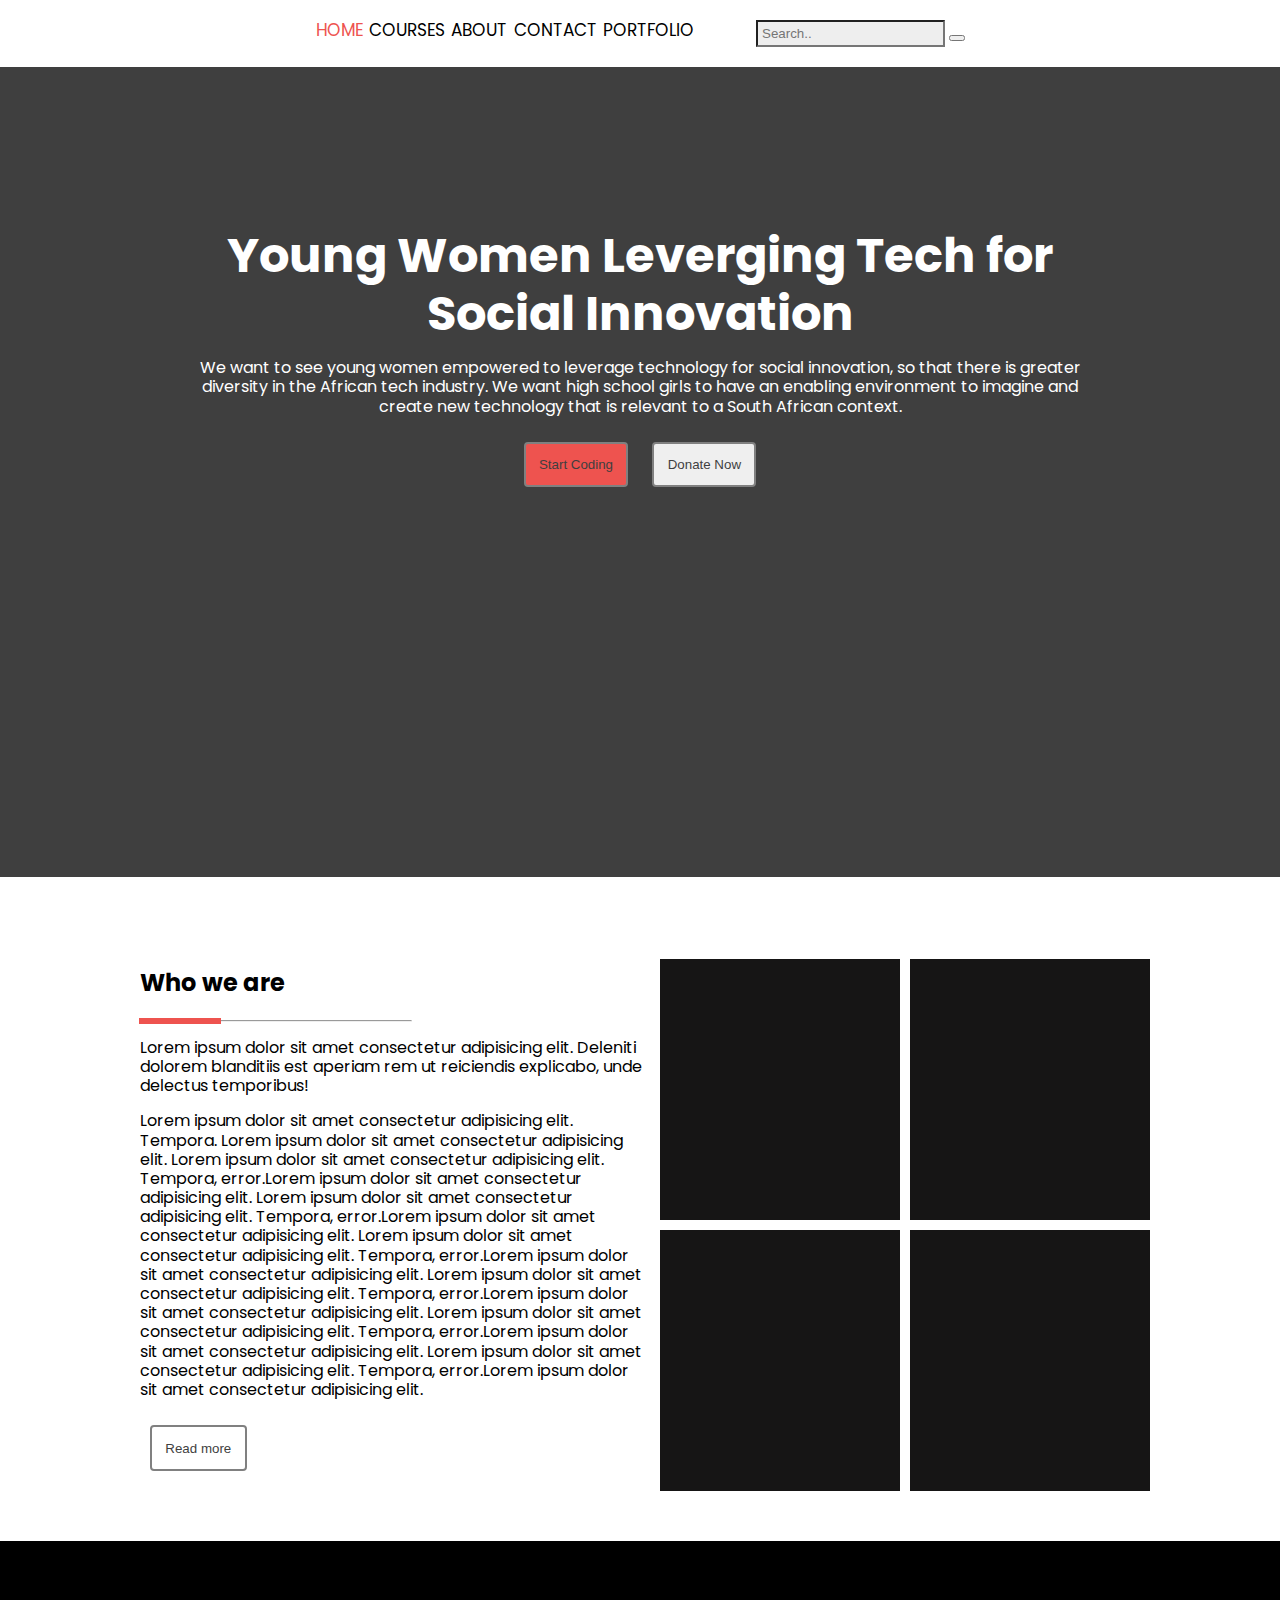
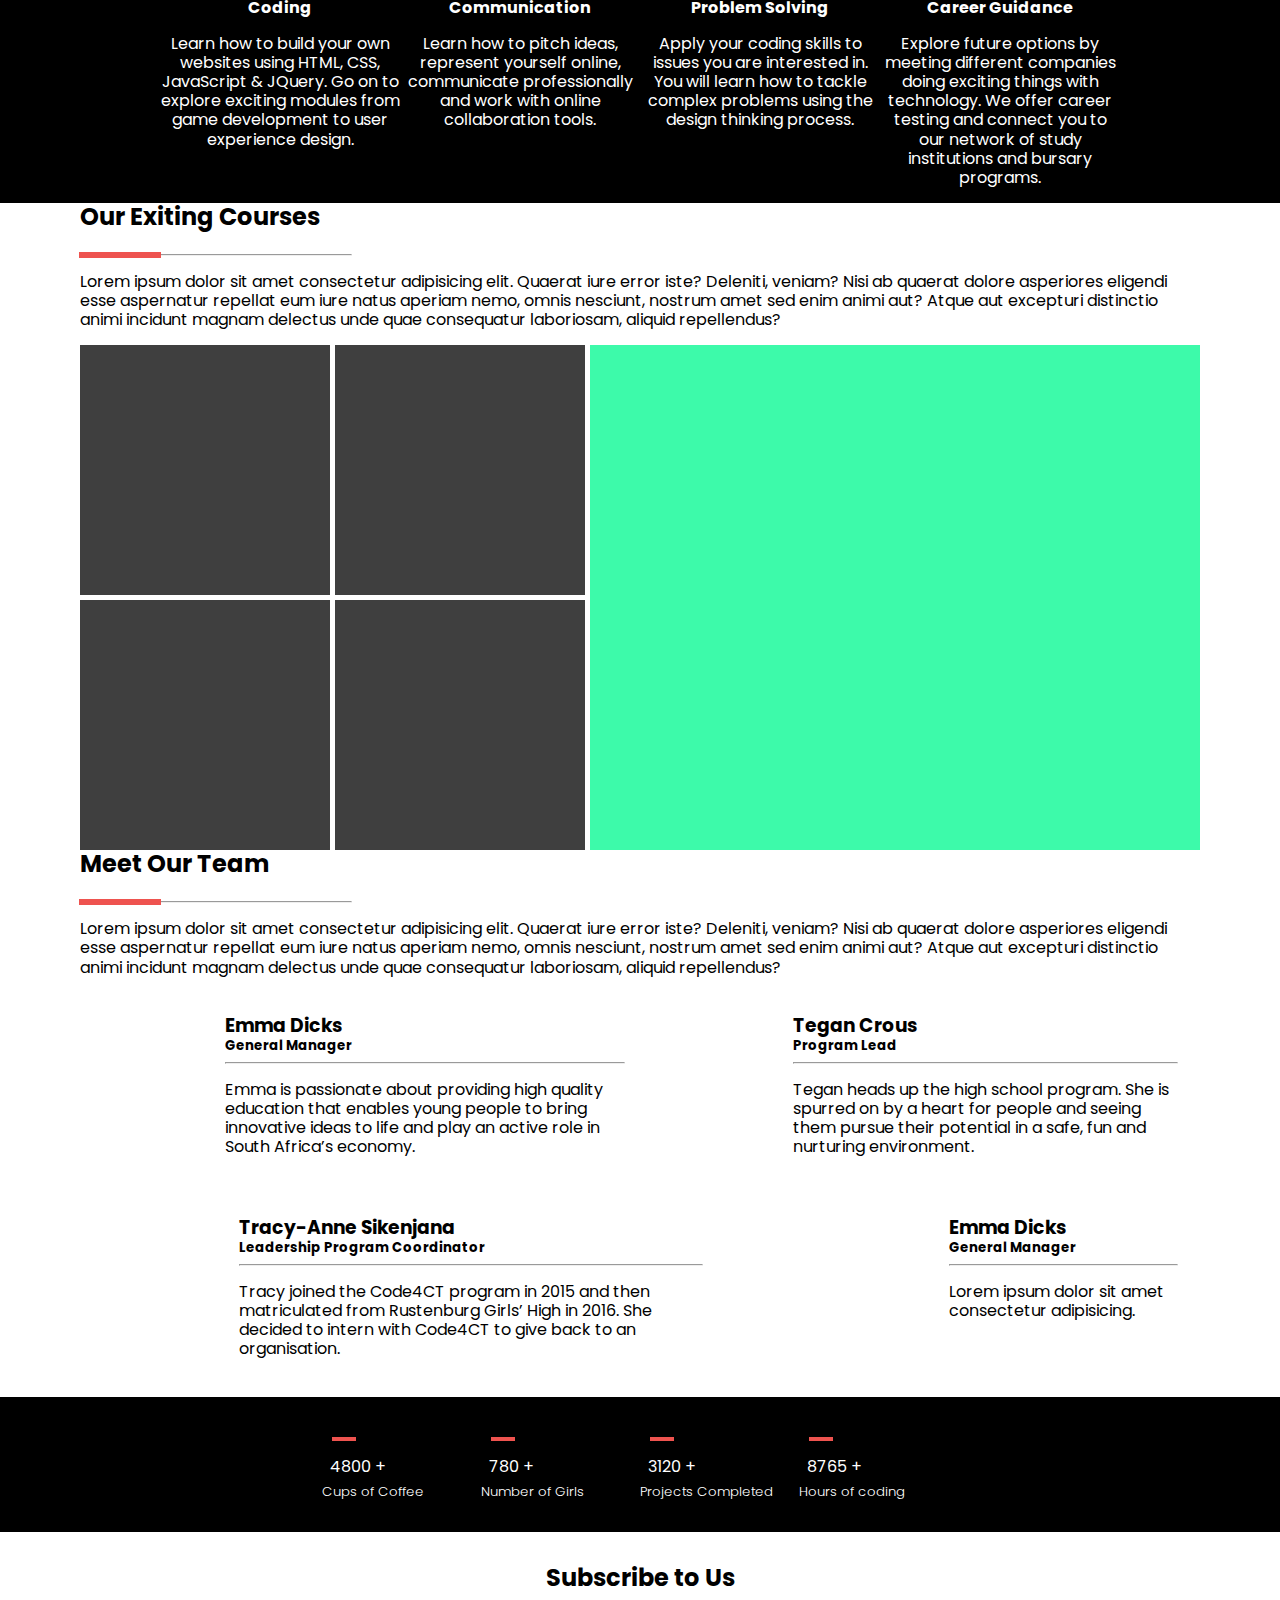
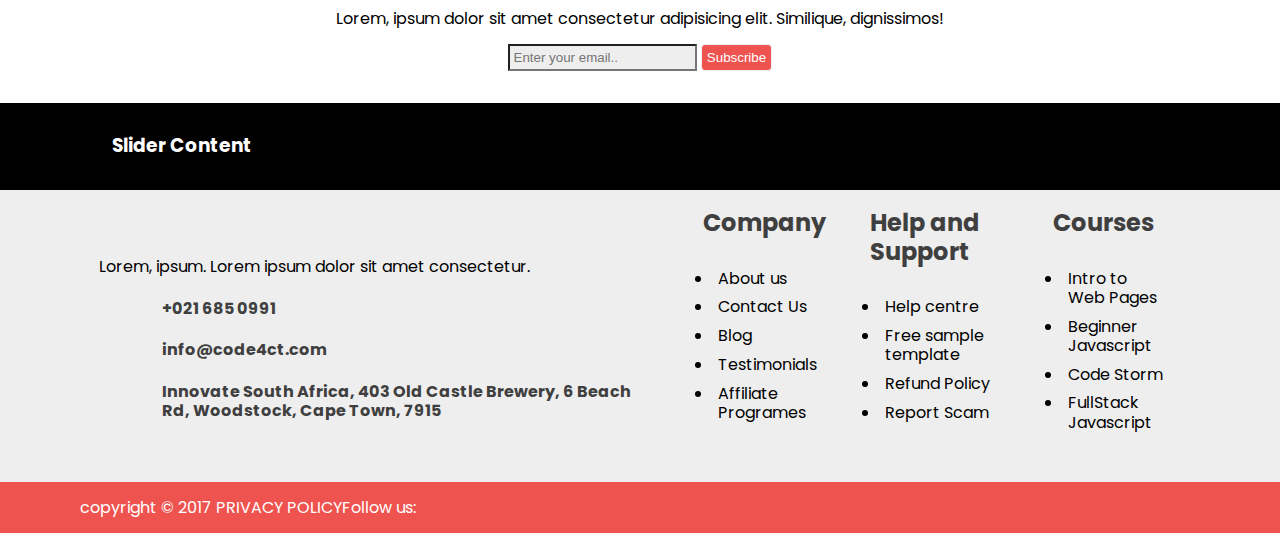
==== commit ce7e1945: "updated footer icons to all pages" ====
--- a/index.html
+++ b/index.html
@@ -207,7 +207,8 @@
                                 <h3>Emma Dicks</h3>
                                 <h5>General Manager</h5>
                                 <hr class="team-line">
-                                <p class="light-text">Lorem ipsum dolor sit amet consectetur adipisicing.</p>                                
+                                <p class="light-text">
+                                    Emma is passionate about providing high quality education that enables young people to bring innovative ideas to life and play an active role in South Africa’s economy.</p>                                
                                 <div class="icons">
                                      <i class="fab fa-twitter"></i>
                                      <i class="fab fa-facebook"></i>
@@ -219,14 +220,14 @@
                         <div class="team-inner">
                              <!-- === Image of Team member goes here -->
                             <div class="team-picture">
-                                <img src="images/Emma-profile-round.png" alt="">
+                                <img src="images/Tegan-profile-round.png" alt="">
                             </div>
                             <!-- === Content of Team member goes here -->
                             <div class="team-info">
-                                <h3>Emma Dicks</h3>
-                                <h5>General Manager</h5>
+                                <h3>Tegan Crous</h3>
+                                <h5>Program Lead</h5>
                                 <hr class="team-line">
-                                <p class="light-text">Lorem ipsum dolor sit amet consectetur adipisicing.</p>                                
+                                <p class="light-text">Tegan heads up the high school program. She is spurred on by a heart for people and seeing them pursue their potential in a safe, fun and nurturing environment.</p>                                
                                 <div class="icons">
                                      <i class="fab fa-twitter"></i>
                                      <i class="fab fa-facebook"></i>
@@ -241,14 +242,14 @@
                         <div class="team-inner">
                              <!-- === Image of Team member goes here -->
                             <div class="team-picture">
-                                <img src="images/Emma-profile-round.png" alt="">
+                                <img src="images/Tracy-profile-round.png" alt="">
                             </div>
                             <!-- === Content of Team member goes here -->
                             <div class="team-info">
-                                <h3>Emma Dicks</h3>
-                                <h5>General Manager</h5>
+                                <h3>Tracy-Anne Sikenjana</h3>
+                                <h5>Leadership Program Coordinator</h5>
                                 <hr class="team-line">
-                                <p class="light-text">Lorem ipsum dolor sit amet consectetur adipisicing.</p>                                
+                                <p class="light-text">Tracy joined the Code4CT program in 2015 and then matriculated from Rustenburg Girls’ High in 2016. She decided to intern with Code4CT to give back to an organisation.</p>                                
                                 <div class="icons">
                                      <i class="fab fa-twitter"></i>
                                      <i class="fab fa-facebook"></i>
@@ -333,66 +334,66 @@
             </section>
             
     </main>
-    <div class="container lightFullWidth">
-            <footer class="footer">
-                    <!-- ==== Footer Section ===== -->
-                    <div class="footer-item">
-                        <p>Lorem, ipsum. Lorem ipsum dolor sit amet consectetur.</p>
-                        <div class="footer-icon">
-                            <div class="icon">
-                                <i class="fab fa-facebook"></i>
-                            </div>
-                            <div class="icon-text">
-                                <h4>+90009 3001 1</h4>
-                            </div>
-                        </div>
-                        <div class="footer-icon">
-                            <div class="icon">
-                                <i class="far fa-envelope"></i>
-                            </div>
-                            <div class="icon-text">
-                                <h4>your email@.com</h4>
-                            </div>
-                        </div>
-                        <div class="footer-icon">
-                            <div class="icon">
-                                <i class="fas fa-map-marker-alt"></i>
-                            </div>
-                            <div class="icon-text">
-                                <h4>Physical Address</h4>
-                            </div>
-                        </div>
-                    </div>
-                    <div class="footer-item">
-                        <h2>Company</h2>
-                        <ul>
-                            <li>About us</li>
-                            <li>Contact Us</li>
-                            <li>Blog</li>
-                            <li>Testimonials</li>
-                            <li>Affiliate Programes</li>
-                        </ul>
-                    </div>
-                    <div class="footer-item">
-                        <h2>Help and Support</h2>
-                        <ul>
-                            <li>Help centre</li>
-                            <li>Free sample template</li>
-                            <li>Refund Policy</li>
-                            <li>Report Scam</li>
-                        </ul>
-                    </div>
-                    <div class="footer-item">
-                        <h2>Courses</h2>
-                        <ul>
-                            <li>Intro to Web Pages</li>
-                            <li>Beginner Javascript</li>
-                            <li>Code Storm</li>
-                            <li>FullStack Javascript</li>
-                        </ul>
-                    </div>
-                </footer>
-    </div>
+     <div class="container lightFullWidth">
+        <footer class="footer">
+                <!-- ==== Footer Section ===== -->
+                <div class="footer-item">
+                    <p>Lorem, ipsum. Lorem ipsum dolor sit amet consectetur.</p>
+                    <div class="footer-icon">
+                        <div class="icon">
+                            <i class="fas fa-phone-volume"></i>
+                        </div>
+                        <div class="icon-text">
+                            <h4>+021 685 0991</h4>
+                        </div>
+                    </div>
+                    <div class="footer-icon">
+                        <div class="icon">
+                            <i class="far fa-envelope"></i>
+                        </div>
+                        <div class="icon-text">
+                            <h4>info@code4ct.com</h4>
+                        </div>
+                    </div>
+                    <div class="footer-icon">
+                        <div class="icon">
+                            <i class="fas fa-map-marker-alt"></i>
+                        </div>
+                        <div class="icon-text">
+                            <h4>Innovate South Africa, 403 Old Castle Brewery, 6 Beach Rd, Woodstock, Cape Town, 7915</h4>
+                        </div>
+                    </div>
+                </div>
+                <div class="footer-item">
+                    <h2>Company</h2>
+                    <ul>
+                        <li>About us</li>
+                        <li>Contact Us</li>
+                        <li>Blog</li>
+                        <li>Testimonials</li>
+                        <li>Affiliate Programes</li>
+                    </ul>
+                </div>
+                <div class="footer-item">
+                    <h2>Help and Support</h2>
+                    <ul>
+                        <li>Help centre</li>
+                        <li>Free sample template</li>
+                        <li>Refund Policy</li>
+                        <li>Report Scam</li>
+                    </ul>
+                </div>
+                <div class="footer-item">
+                    <h2>Courses</h2>
+                    <ul>
+                        <li>Intro to Web Pages</li>
+                        <li>Beginner Javascript</li>
+                        <li>Code Storm</li>
+                        <li>FullStack Javascript</li>
+                    </ul>
+                </div>
+            </footer>
+</div>
 
     <div class="container redFullWidth">
         <footer class="bottom-footer">
--- a/css/main.css
+++ b/css/main.css
@@ -70,6 +70,14 @@
 
 .arrow {
   display: none; }
+
+.footer-icon {
+  display: flex;
+  margin: 1.4em; }
+  .footer-icon .icon {
+    margin: 0 20px; }
+  .footer-icon .icon-text h4 {
+    color: #3f3f3f; }
 
 .header {
   padding: 20px;
@@ -219,11 +227,6 @@
   text-align: left; }
   .footer .footer-item {
     margin: 1.2em; }
-    .footer .footer-item .footer-icon {
-      display: flex;
-      margin: 1.4em; }
-      .footer .footer-item .footer-icon .icon {
-        margin: 0 20px; }
     .footer .footer-item:first-child {
       padding-top: 2em; }
     .footer .footer-item h2 {
@@ -244,7 +247,7 @@
   .bottom-footer .bottom-right {
     align-content: flex-end; }
 
-.landing-top {
+.landing-top, .portfolio-content {
   height: 10em;
   background: #eee;
   display: flex;
@@ -253,12 +256,12 @@
   text-align: center;
   color: #3f3f3f;
   flex: 1 1 0; }
-  .landing-top .heading-content {
+  .landing-top .heading-content, .portfolio-content .heading-content {
     flex: 1 1 0;
     text-align: center; }
-    .landing-top .heading-content nav a {
+    .landing-top .heading-content nav a, .portfolio-content .heading-content nav a {
       transition: 0.5s; }
-      .landing-top .heading-content nav a:hover {
+      .landing-top .heading-content nav a:hover, .portfolio-content .heading-content nav a:hover {
         color: #ee534f; }
 
 .contact-content {
@@ -281,6 +284,19 @@
   .contact-content .contact-icon {
     display: flex;
     margin: 1.5em; }
+
+#map {
+  max-width: 100%;
+  height: 30em;
+  background: #a16161; }
+
+.portfolio-content {
+  background: #fff !important; }
+  .portfolio-content .title {
+    margin: 0 auto;
+    width: 18em !important; }
+    .portfolio-content .title .red {
+      left: 0em; }
 
 @media (max-width: 649px) {
   .container {
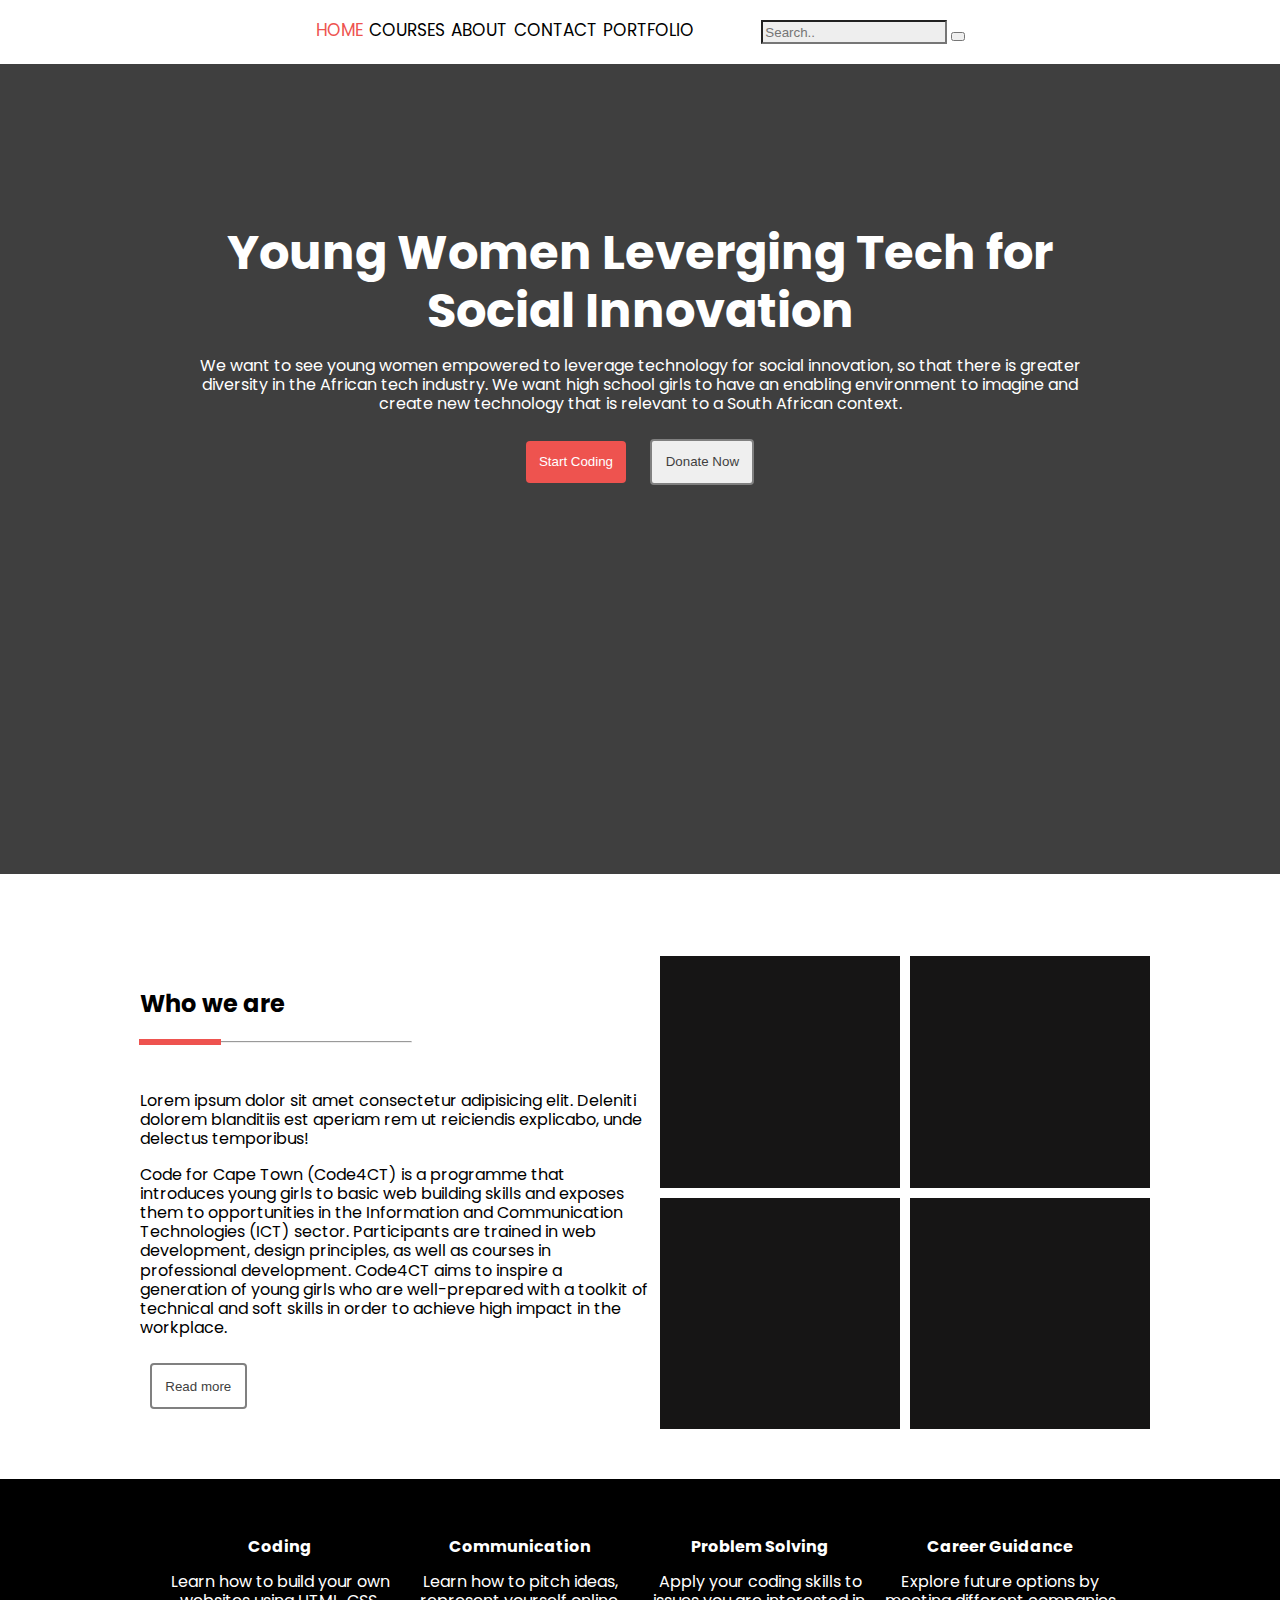
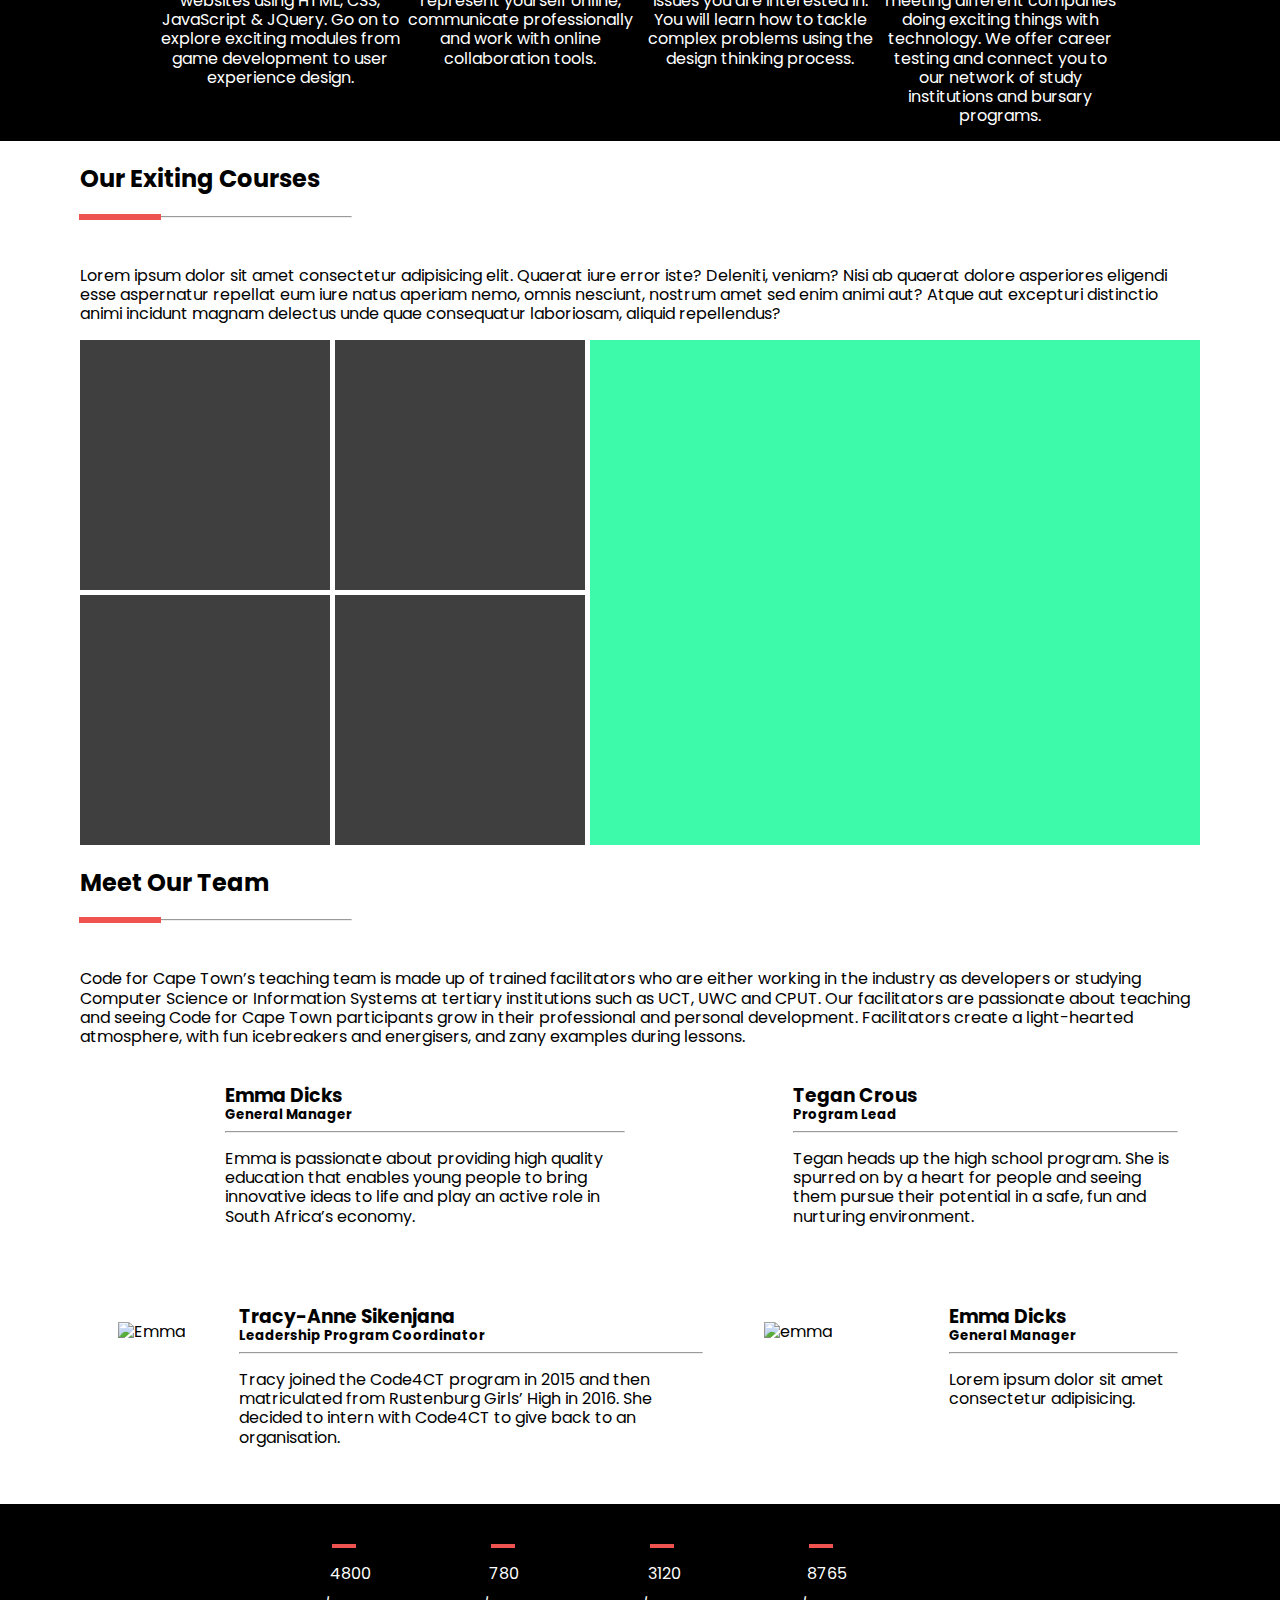
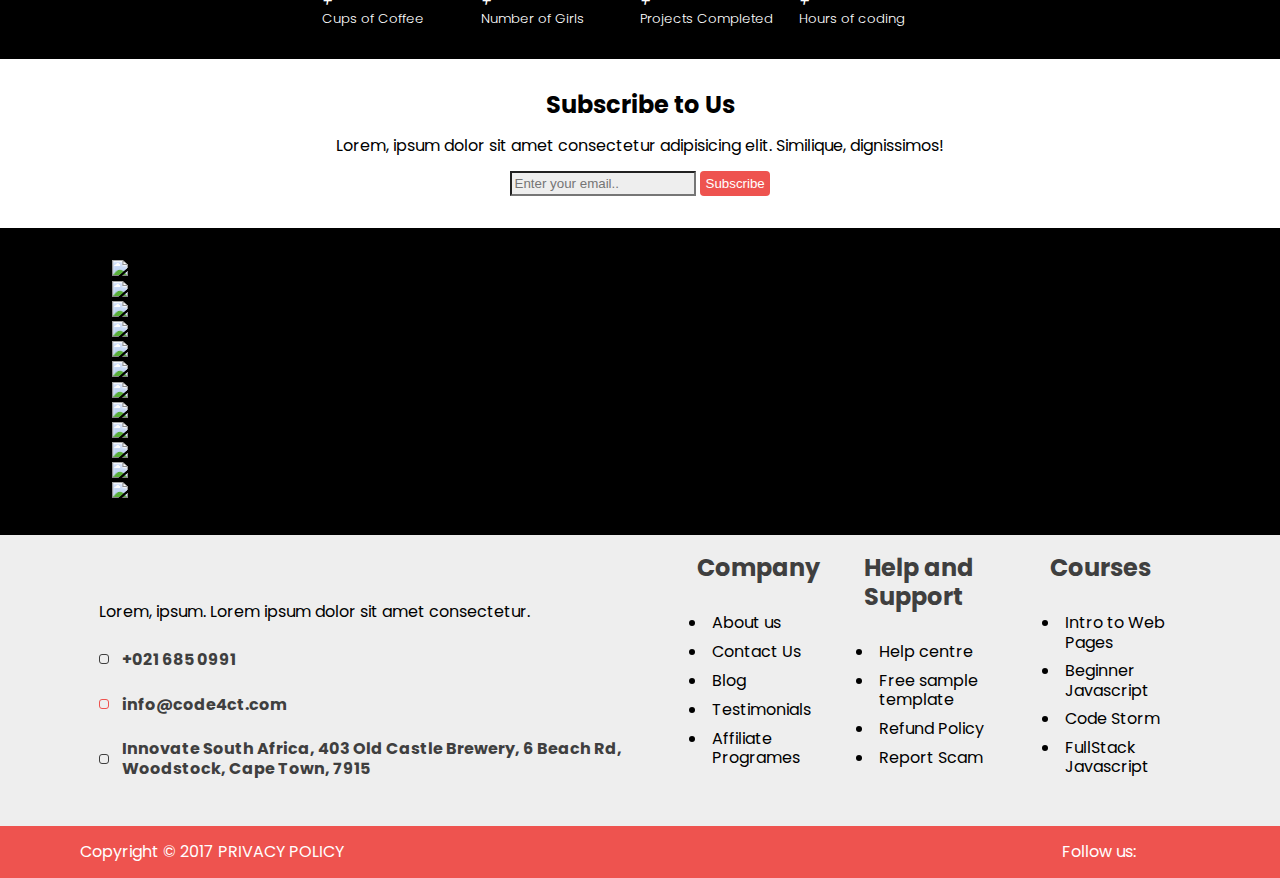
==== commit 6530049e: "Our team section icons added" ====
--- a/index.html
+++ b/index.html
@@ -7,6 +7,8 @@
     <meta name="viewport" content="width=device-width, initial-scale=1">
     <link rel="stylesheet" type="text/css" media="screen" href="css/main.css" />
     <link rel="stylesheet" href="https://use.fontawesome.com/releases/v5.5.0/css/all.css" integrity="sha384-B4dIYHKNBt8Bc12p+WXckhzcICo0wtJAoU8YZTY5qE0Id1GSseTk6S+L3BlXeVIU" crossorigin="anonymous">
+    <link rel="stylesheet" href="css/slick.css">
+    <link rel="stylesheet" href="css/slick-theme.css">
 </head>
 <body>
     <!-- <section class="container"> -->
@@ -81,13 +83,7 @@
                         </p>
                         <!-- heading will be darker -->
                         <p class="about-text">
-                            Lorem ipsum dolor sit amet consectetur adipisicing elit. Tempora. Lorem ipsum dolor sit amet consectetur adipisicing elit.
-                            Lorem ipsum dolor sit amet consectetur adipisicing elit. Tempora, error.Lorem ipsum dolor sit amet consectetur adipisicing elit.
-                            Lorem ipsum dolor sit amet consectetur adipisicing elit. Tempora, error.Lorem ipsum dolor sit amet consectetur adipisicing elit.
-                            Lorem ipsum dolor sit amet consectetur adipisicing elit. Tempora, error.Lorem ipsum dolor sit amet consectetur adipisicing elit.
-                            Lorem ipsum dolor sit amet consectetur adipisicing elit. Tempora, error.Lorem ipsum dolor sit amet consectetur adipisicing elit.
-                            Lorem ipsum dolor sit amet consectetur adipisicing elit. Tempora, error.Lorem ipsum dolor sit amet consectetur adipisicing elit.
-                            Lorem ipsum dolor sit amet consectetur adipisicing elit. Tempora, error.Lorem ipsum dolor sit amet consectetur adipisicing elit.
+                            Code for Cape Town (Code4CT) is a programme that introduces young girls to basic web building skills and exposes them to opportunities in the Information and Communication Technologies (ICT) sector. Participants are trained in web development, design principles, as well as courses in professional development. Code4CT aims to inspire a generation of young girls who are well-prepared with a toolkit of technical and soft skills in order to achieve high impact in the workplace.
                         </p>
                         <button class="btn white-btn">Read more</button>
                         <!-- button will be see through without the sliding  -->
@@ -190,17 +186,20 @@
                         <!-- line will go here -->
                     </div>
                     <p class="light-text">
-                        Lorem ipsum dolor sit amet consectetur adipisicing elit. Quaerat iure error iste? Deleniti, 
-                        veniam? Nisi ab quaerat dolore asperiores eligendi esse aspernatur repellat eum iure natus 
-                        aperiam nemo, omnis nesciunt, nostrum amet sed enim animi aut? Atque aut excepturi distinctio
-                        animi incidunt magnam delectus unde quae consequatur laboriosam, aliquid repellendus?
+                        Code for Cape Town’s teaching team is made up of trained 
+                        facilitators who are either working in the industry as developers 
+                        or studying Computer Science or Information Systems at tertiary 
+                        institutions such as UCT, UWC and CPUT. Our facilitators are passionate about teaching
+                         and seeing Code for Cape Town participants grow in their professional and personal development. 
+                         Facilitators create a light-hearted atmosphere, with fun icebreakers and energisers, and zany 
+                         examples during lessons.
                     <!-- has some spacing under this content -->
                     </p>
                     <div class="team-content">
                         <div class="team-inner">
                             <!-- === Image of Team member goes here -->
                             <div class="team-picture">
-                                <img src="images/Emma-profile-round.png" alt="">
+                                <img src="images/emma.jpg" alt="">
                             </div>
                             <!-- === Content of Team member goes here -->
                             <div class="team-info">
@@ -212,15 +211,16 @@
                                 <div class="icons">
                                      <i class="fab fa-twitter"></i>
                                      <i class="fab fa-facebook"></i>
-                                     <i class="fab fa-twitter"></i>
-                                     <i class="fab fa-twitter"></i>
+                                     <i class="fab fa-google-plus-g"></i>
+                                     <i class="fab fa-pinterest"></i>
+                                     <i class="fab fa-linkedin-in"></i>
                                 </div>
                             </div>
                         </div>
                         <div class="team-inner">
                              <!-- === Image of Team member goes here -->
                             <div class="team-picture">
-                                <img src="images/Tegan-profile-round.png" alt="">
+                                <img src="images/teagan.jpg" alt="">
                             </div>
                             <!-- === Content of Team member goes here -->
                             <div class="team-info">
@@ -229,11 +229,12 @@
                                 <hr class="team-line">
                                 <p class="light-text">Tegan heads up the high school program. She is spurred on by a heart for people and seeing them pursue their potential in a safe, fun and nurturing environment.</p>                                
                                 <div class="icons">
-                                     <i class="fab fa-twitter"></i>
-                                     <i class="fab fa-facebook"></i>
-                                     <i class="fab fa-twitter"></i>
-                                     <i class="fab fa-twitter"></i>
-                                </div>
+                                    <i class="fab fa-twitter"></i>
+                                    <i class="fab fa-facebook"></i>
+                                    <i class="fab fa-google-plus-g"></i>
+                                    <i class="fab fa-pinterest"></i>
+                                    <i class="fab fa-linkedin-in"></i>
+                               </div>
                             </div>
                         </div>
                     </div>
@@ -242,7 +243,7 @@
                         <div class="team-inner">
                              <!-- === Image of Team member goes here -->
                             <div class="team-picture">
-                                <img src="images/Tracy-profile-round.png" alt="">
+                                <img src="images/tracy.jpg" alt="Emma">
                             </div>
                             <!-- === Content of Team member goes here -->
                             <div class="team-info">
@@ -251,17 +252,18 @@
                                 <hr class="team-line">
                                 <p class="light-text">Tracy joined the Code4CT program in 2015 and then matriculated from Rustenburg Girls’ High in 2016. She decided to intern with Code4CT to give back to an organisation.</p>                                
                                 <div class="icons">
-                                     <i class="fab fa-twitter"></i>
-                                     <i class="fab fa-facebook"></i>
-                                     <i class="fab fa-twitter"></i>
-                                     <i class="fab fa-twitter"></i>
-                                </div>
+                                    <i class="fab fa-twitter"></i>
+                                    <i class="fab fa-facebook"></i>
+                                    <i class="fab fa-google-plus-g"></i>
+                                    <i class="fab fa-pinterest"></i>
+                                    <i class="fab fa-linkedin-in"></i>
+                               </div>
                             </div>
                         </div>
                         <div class="team-inner">
                              <!-- === Image of Team member goes here -->
                             <div class="team-picture">
-                                <img src="images/Emma-profile-round.png" alt="">
+                                <img src="images/emma.jpg" alt="emma">
                             </div>
                             <!-- === Content of Team member goes here -->
                             <div class="team-info">
@@ -272,8 +274,9 @@
                                 <div class="icons">
                                      <i class="fab fa-twitter"></i>
                                      <i class="fab fa-facebook"></i>
-                                     <i class="fab fa-twitter"></i>
-                                     <i class="fab fa-twitter"></i>
+                                     <i class="fab fa-google-plus-g"></i>
+                                     <i class="fab fa-pinterest"></i>
+                                     <i class="fab fa-linkedin-in"></i>
                                 </div>
                             </div>
                         </div>
@@ -287,29 +290,45 @@
                         <div class="line">
                             <hr>
                         </div>
-                        <p class="counter">4800 +</p>
+                        <!-- <span class=".integers ">4800</span> -->
+                        <div class="counter-text">
+                            <p class="counter"> 4800</p>
+                            <i>+</i>
+                        </div>
                         <h5>Cups of Coffee</h5>
                     </div>
                     <div class="counter-content">
                         <div class="line">
                             <hr>
                         </div>
-                        <p class="counter">780 + </p>
+                        <div class="counter-text">
+                            <p class="counter"> 780</p>
+                            <i>+</i>
+                        </div>
                         <h5>Number of Girls</h5>
                     </div>
                     <div class="counter-content">
                         <div class="line">
                             <hr>
                         </div>
-                        <p class="counter">3120 + </p>
-                        <h5>Projects Completed</h5>
-                    </div>
+                        <!-- <span class=".integers">3120</span> -->
+                        <div class="counter-text">
+                            <p class="counter"> 3120</p>
+                            <i>+</i>
+                        </div>
+                        <h5>Projects Completed</h5>                        
+                    </div>
+
                     <div class="counter-content">
                         <div class="line">
                             <hr>
                         </div>
-                        <p class="counter">8765 + </p>
-                        <h5>Hours of coding</h5>
+                        <div class="counter-text">
+                            <p class="counter"> 8765</p>
+                            <i>+</i>
+                        </div>
+                        <h5>Hours of coding</h5> 
+                        
                     </div>
                 </section>
             </section>
@@ -317,7 +336,10 @@
             <section class="container">
                 <section class="subscribe">
                     <!-- === Subscribe section === -->
-                    <h2>Subscribe to Us</h2>
+                    <div class="subscribe-text">
+                        <i class="fas fa-paper-plane"></i>
+                        <h2>Subscribe to Us</h2>
+                    </div>
                     <p class="light-text">Lorem, ipsum dolor sit amet consectetur adipisicing elit. Similique, dignissimos!</p>
                     <div class="subscribe-search">
                         <input type="text" placeholder="Enter your email.." name="Subscribe">
@@ -329,7 +351,47 @@
             <section class="container darkfullWidth">
                 <section class="slider">
                     <!-- Slider goes here  -->
-                    <h3>Slider Content</h3>
+                    <!-- <h3>Slider Content</h3> -->
+                    <div class="slider-content">
+                        <section class="center slide">
+                            <div>
+                              <img src="images/Code4CT-Partners-Automattic-Logo.png">
+                            </div>
+                            <div>
+                              <img src="images/Code4CT-Partners-Lwande.png">
+                            </div>
+                            <div>
+                              <img src="images/Code4CT-Partners-CSG-Logo.png">
+                            </div>
+                            <div>
+                              <img src="images/Code4CT-Partners-Lwande.png">
+                            </div>
+                            <div>
+                              <img src="images/Code4CT-Partners-Mobenzi-Logo.png">
+                            </div>
+                            <div>
+                              <img src="images/Code4CT-Partners-Open-Box.png">
+                            </div>
+                            <div>
+                              <img src="images/Code4CT-Partners-Saratoga-Logo.png">
+                            </div>
+                            <div>
+                              <img src="images/Code4CT-Partners-TNS.png">
+                            </div>
+                            <div>
+                              <img src="images/Code4CT-Partners-Take-A-Lot-Logo-1.png">
+                            </div>
+                            <div>
+                                <img src="images/Code4CT-Partners-US-Department-Of-State-Logo.png">
+                            </div>
+                            <div>
+                                <img src="images/Code4ct-Partners-WeTech.png">
+                            </div>
+                            <div>
+                                <img src="images/Code4ct-Partners-Where-Is-My-Transport.png">
+                            </div>  
+                          </section>
+                    </div>
                 </section>
             </section>
             
@@ -399,7 +461,7 @@
         <footer class="bottom-footer">
             <!-- === Bottom Footer ===  -->
             <section class="bottom-left">
-                 <p> copyright &copy; 2017 PRIVACY POLICY</p> 
+                 <p> Copyright &copy; 2017 PRIVACY POLICY</p> 
             </section>
 
             <section class="bottom-right">
@@ -407,8 +469,8 @@
                     <p>Follow us: </p>
                     <i class="fab fa-twitter"></i>
                     <i class="fab fa-facebook"></i>
-                    <i class="fab fa-twitter"></i>
-                    <i class="fab fa-twitter"></i>
+                    <i class="fab fa-google-plus-g"></i>
+                    <i class="fab fa-instagram"></i>
                 </div>
             </section>
         </footer>
@@ -419,19 +481,22 @@
     <script src="https://cdnjs.cloudflare.com/ajax/libs/jquery/3.3.1/jquery.min.js"></script>
     <script src="https://cdnjs.cloudflare.com/ajax/libs/jquery/3.3.1/jquery.js"></script>
     <script src="js/jquery-2.1.4.js"></script>
+
+    <script src="https://cdnjs.cloudflare.com/ajax/libs/waypoints/4.0.1/jquery.waypoints.min.js"></script>
     
-    <script src="//cdnjs.cloudflare.com/ajax/libs/waypoints/2.0.3/waypoints.min.js"></script>
-    <script src="jquery.counterup.min.js"></script>
+    <!-- <script src="js/jquery.counterup.js"></script> -->
+    <!-- <script src="js/jquery.counterup.min.js"></script> -->
+    <script src="https://cdnjs.cloudflare.com/ajax/libs/Counter-Up/1.0.0/jquery.counterup.js"></script>
+
+    <script src="js/slick.js"></script>
 
     <script src="js/main.js"></script>
+    
 
     <script>
     $(document).ready(function($) {
-    $('.counter').counterUp({
-        delay: 10,
-        time: 1000
+        
     });
-});
     </script>
 </body>
 </html>--- a/css/main.css
+++ b/css/main.css
@@ -26,7 +26,7 @@
   color: black; }
 
 input {
-  padding: 0.3em;
+  padding: 0.2em;
   background: #eee;
   color: #fff; }
 
@@ -49,7 +49,9 @@
   line-height: 1.2; }
 
 .red-btn {
-  background-color: #ee534f !important; }
+  background-color: #ee534f !important;
+  color: #fff !important;
+  border: none !important; }
 
 .btn {
   display: inline-block;
@@ -73,11 +75,20 @@
 
 .footer-icon {
   display: flex;
-  margin: 1.4em; }
+  margin: 0 1.4em;
+  align-items: center;
+  margin-left: 0; }
+  .footer-icon:nth-child(3) .icon {
+    color: #ee534f;
+    border: 1px solid #ee534f; }
   .footer-icon .icon {
-    margin: 0 20px; }
-  .footer-icon .icon-text h4 {
-    color: #3f3f3f; }
+    border: 1px solid #3f3f3f;
+    border-radius: 3px;
+    padding: 4px; }
+  .footer-icon .icon-text {
+    padding: 0.8em; }
+    .footer-icon .icon-text h4 {
+      color: #3f3f3f; }
 
 .header {
   padding: 20px;
@@ -121,7 +132,8 @@
   margin-top: 2.0em; }
 
 .title {
-  width: 17em; }
+  width: 17em;
+  padding: 1.5em 0; }
   .title .red {
     color: #ee534f;
     border: 3px solid;
@@ -186,6 +198,8 @@
   .team .team-content .team-inner {
     margin: 1.4em;
     display: flex; }
+    .team .team-content .team-inner .icons i {
+      margin: 0.5em; }
     .team .team-content .team-inner .team-picture {
       width: 300px;
       margin: 1em; }
@@ -241,11 +255,17 @@
 .bottom-footer {
   color: #fff;
   display: flex;
-  align-content: space-between; }
+  justify-content: space-between; }
   .bottom-footer .bottom-left {
     align-content: flex-start; }
   .bottom-footer .bottom-right {
     align-content: flex-end; }
+    .bottom-footer .bottom-right .bottom-content {
+      display: flex;
+      align-content: center;
+      align-items: center; }
+      .bottom-footer .bottom-right .bottom-content i {
+        margin: 0.5em; }
 
 .landing-top, .portfolio-content {
   height: 10em;
@@ -291,12 +311,56 @@
   background: #a16161; }
 
 .portfolio-content {
+  display: inline !important;
+  padding-top: 1.5em;
   background: #fff !important; }
   .portfolio-content .title {
     margin: 0 auto;
     width: 18em !important; }
     .portfolio-content .title .red {
       left: 0em; }
+  .portfolio-content p {
+    margin-top: 0; }
+
+.portfolio-grid {
+  display: grid;
+  grid-template-columns: repeat(4, 1fr);
+  grid-gap: 0px;
+  margin: 0; }
+  .portfolio-grid .grid {
+    background: #eee;
+    width: 318px;
+    max-width: 100%;
+    height: 200px;
+    transition: 0.5s ease;
+    transform: scale(10deg);
+    margin: 0 -20px; }
+    .portfolio-grid .grid:hover {
+      background: #ee534f !important; }
+    .portfolio-grid .grid:nth-of-type(2n) {
+      background: #3f3f3f;
+      width: 350px;
+      max-width: 100%; }
+
+.about-page-top {
+  display: flex; }
+  .about-page-top .about-page-text {
+    max-width: 400px; }
+  .about-page-top .about-page-right .about-right-image {
+    max-width: 400px; }
+
+.about-full-screen {
+  width: 100%;
+  display: flex; }
+  .about-full-screen .about-screen-half {
+    width: 50%;
+    background: #eee; }
+    .about-full-screen .about-screen-half img {
+      margin: auto 0; }
+    .about-full-screen .about-screen-half:first-child {
+      padding-right: 1em; }
+    .about-full-screen .about-screen-half .about-page-content .about-page-text h4 {
+      color: #ee534f; }
 
 @media (max-width: 649px) {
   .container {
@@ -342,7 +406,13 @@
       padding: 2em;
       top: 1rem; }
       .landing-pg .landing-content h1 {
-        font-size: 2em; } }
+        font-size: 2em; }
+
+  .contact-content {
+    flex-direction: column; }
+
+  .about-page-top {
+    flex-direction: column; } }
 @media (min-width: 770px) {
   .about {
     padding: 50px;
@@ -405,7 +475,12 @@
       flex-direction: column; }
 
   footer {
-    flex-direction: column; } }
+    flex-direction: column; }
+
+  .about-full-screen {
+    flex-direction: column; }
+    .about-full-screen .about-screen-half {
+      width: 100%; } }
 @media (min-width: 650px) {
   #menu-bar {
     display: none; }
@@ -426,7 +501,8 @@
   .search-menu {
     float: right; }
     .search-menu button {
-      color: #e1918a; }
+      color: #e1918a;
+      padding: 0.2em 5px; }
 
   #mobile-nav {
     visibility: hidden; } }
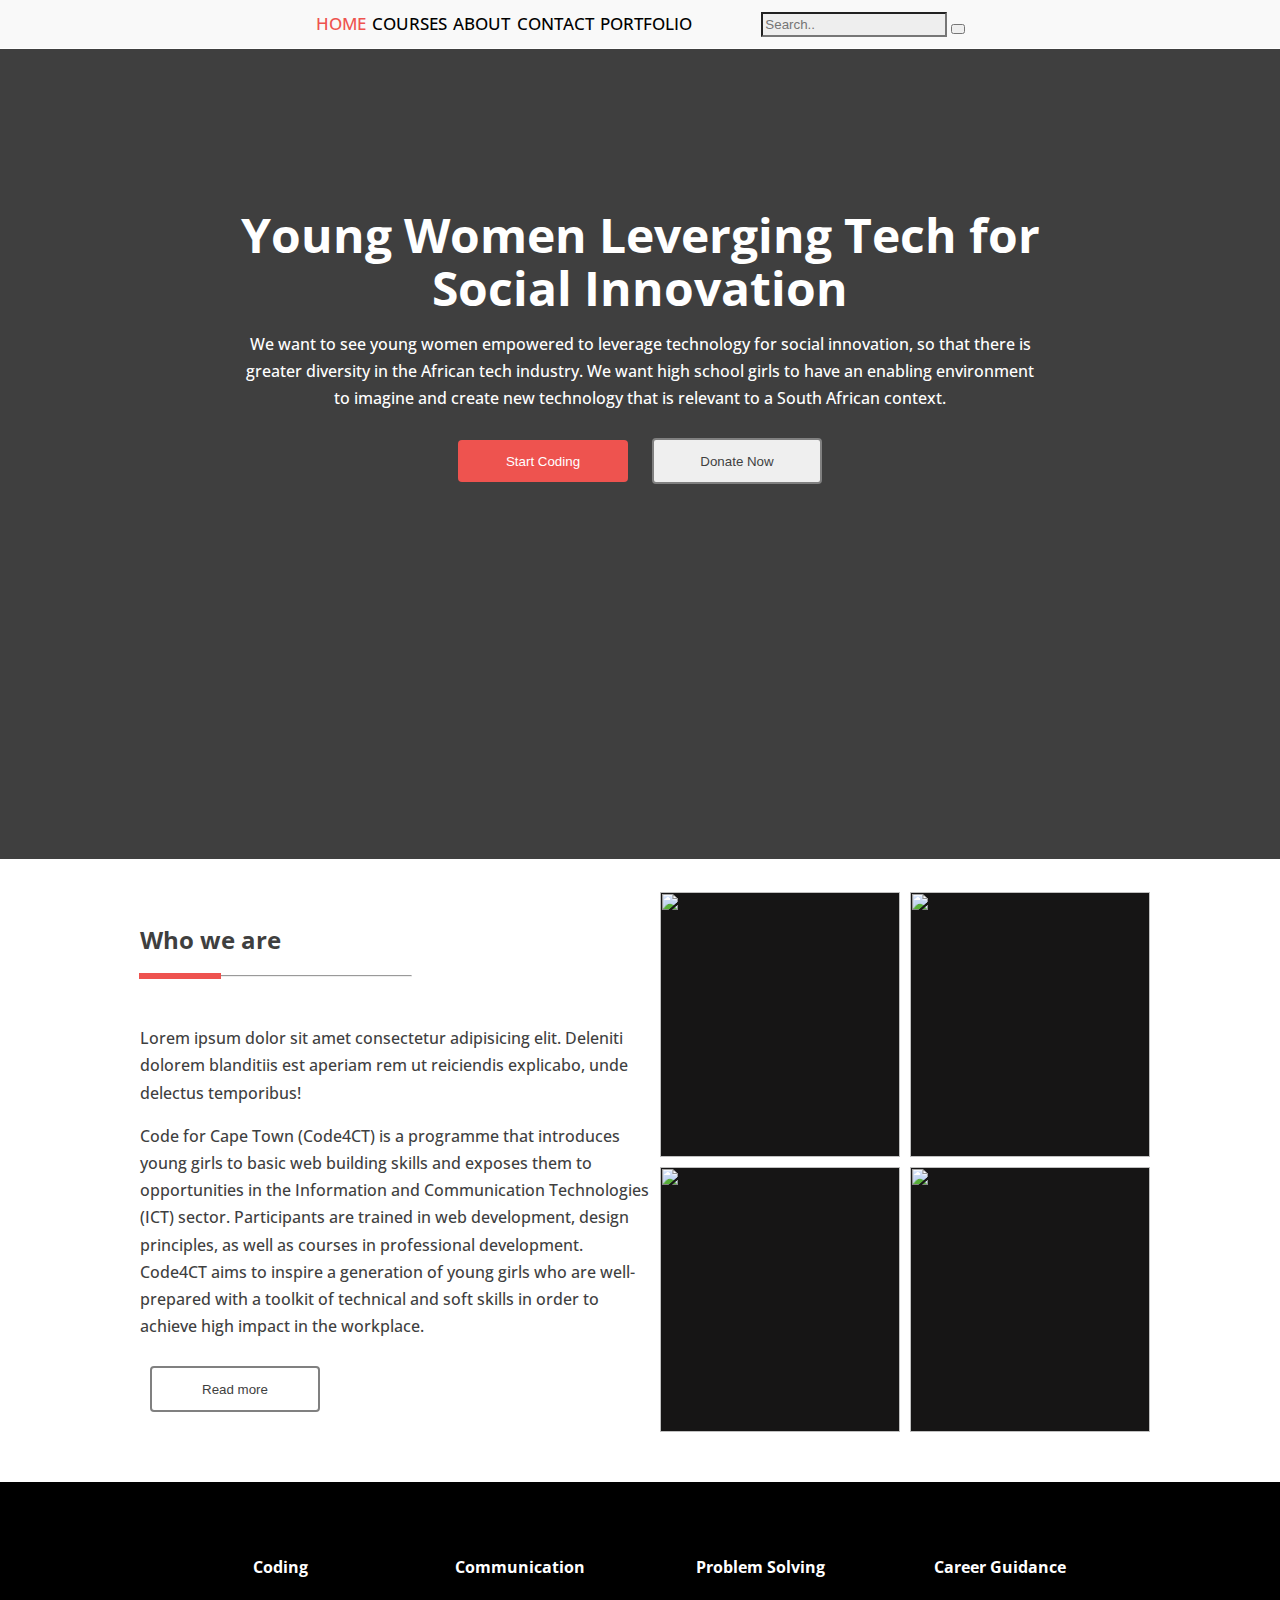
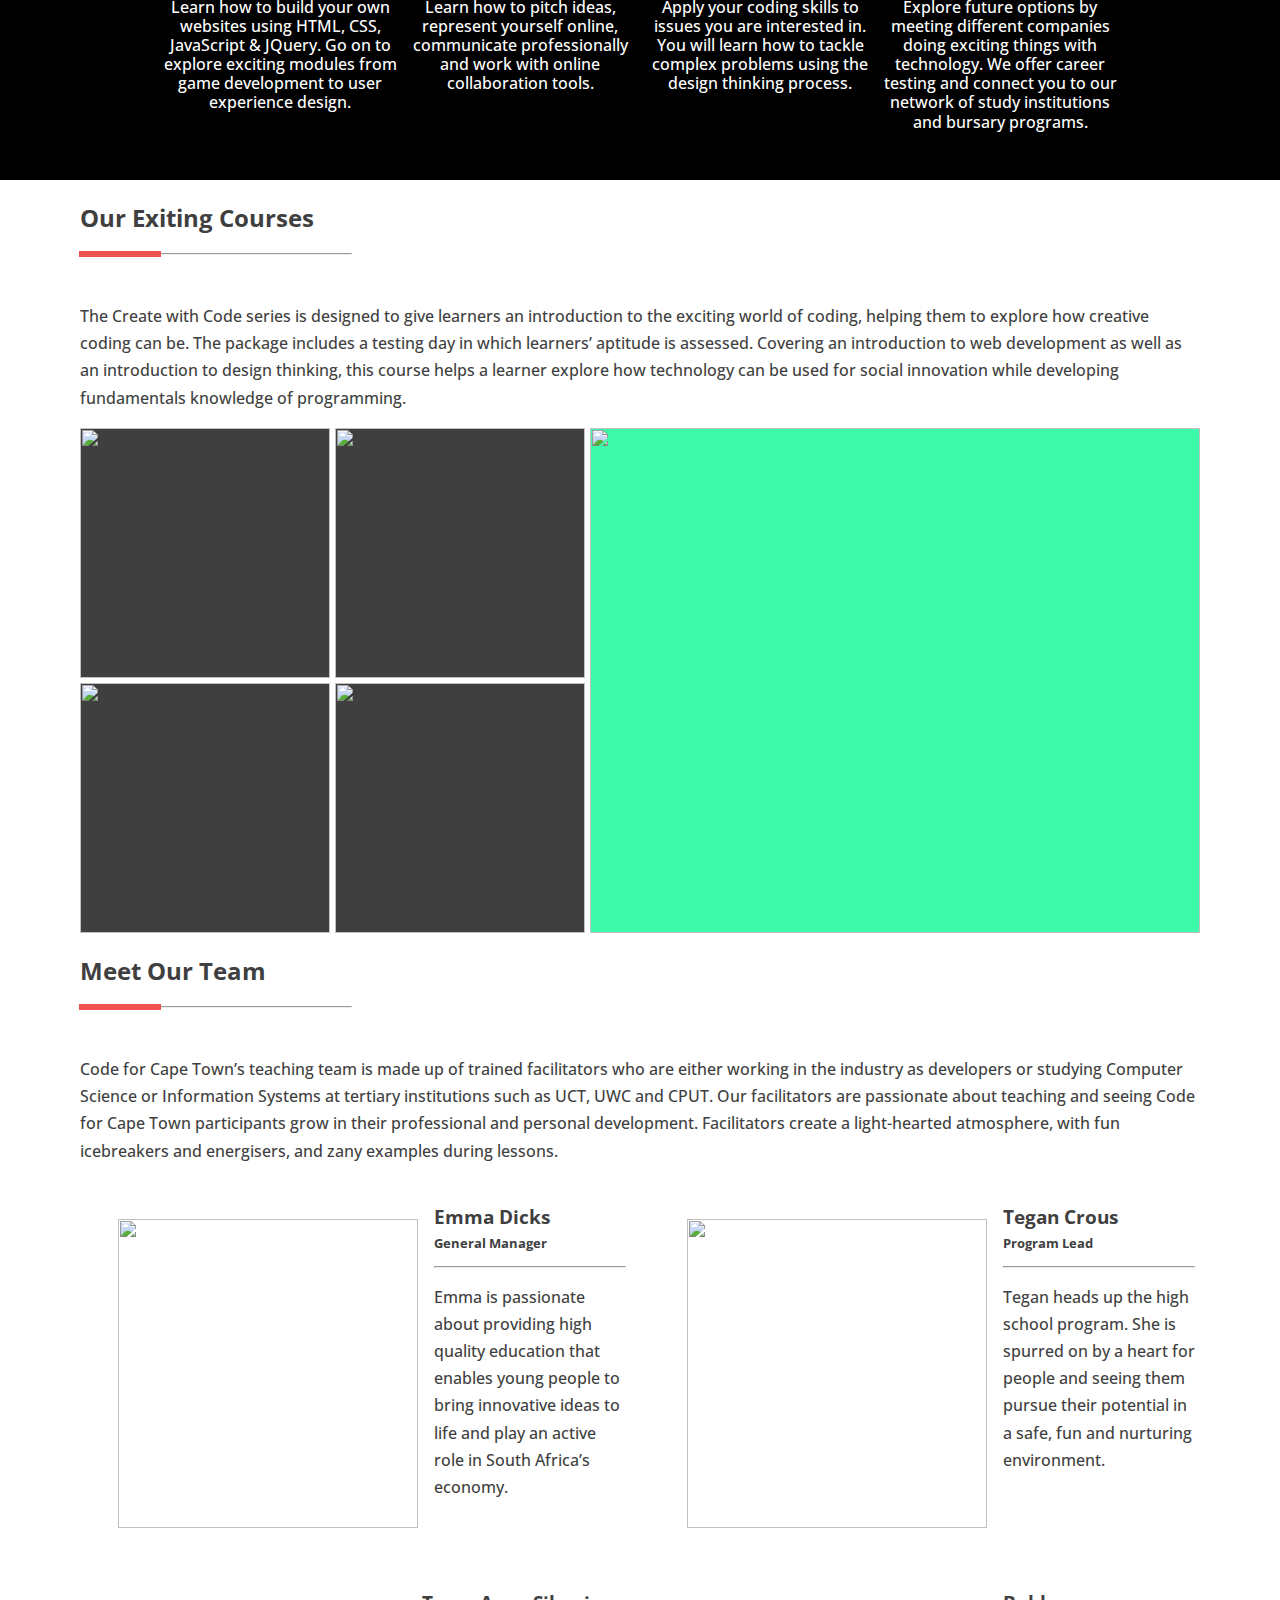
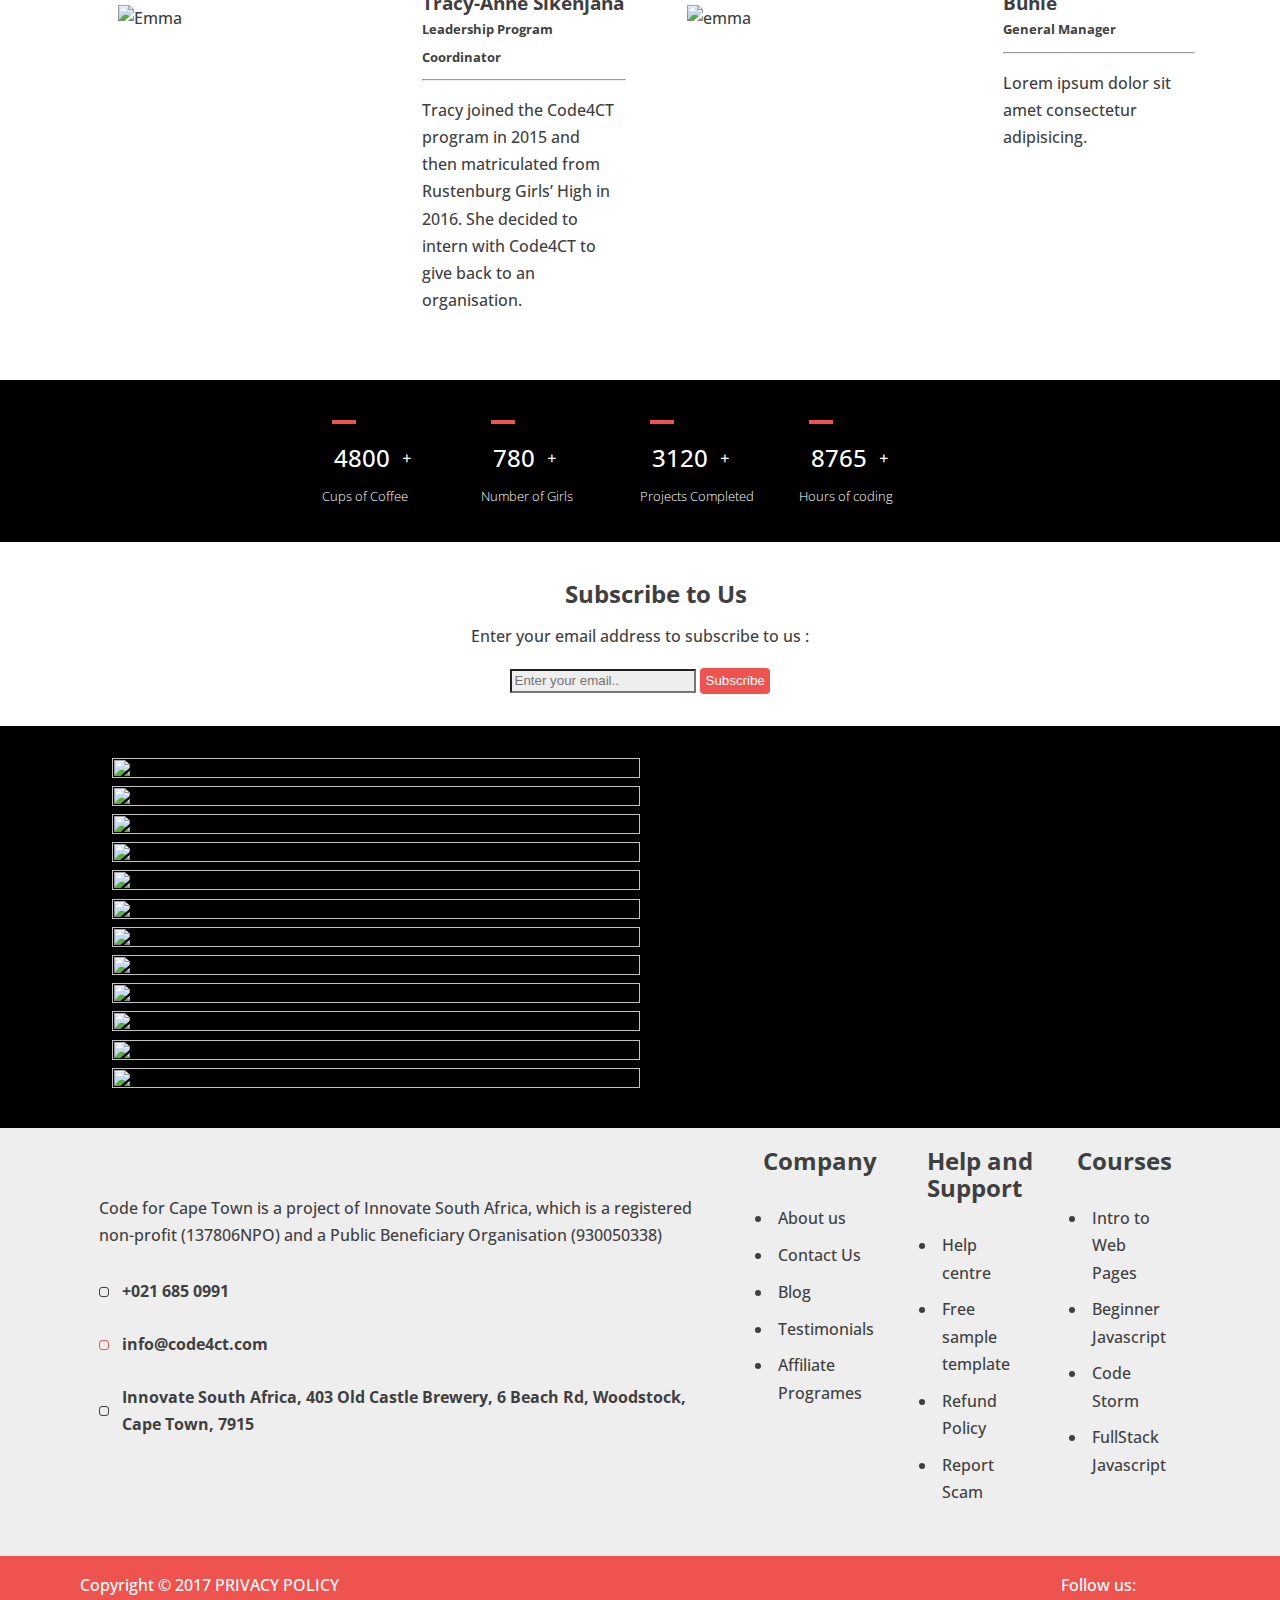
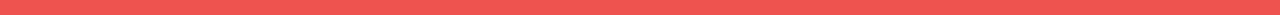
==== commit 575f6ea1: "added footer item text to index" ====
--- a/index.html
+++ b/index.html
@@ -150,10 +150,8 @@
                         <!-- line will go here -->
                     </div>
                     <p class="light-text">
-                        Lorem ipsum dolor sit amet consectetur adipisicing elit. Quaerat iure error iste? Deleniti, 
-                        veniam? Nisi ab quaerat dolore asperiores eligendi esse aspernatur repellat eum iure natus 
-                        aperiam nemo, omnis nesciunt, nostrum amet sed enim animi aut? Atque aut excepturi distinctio
-                        animi incidunt magnam delectus unde quae consequatur laboriosam, aliquid repellendus?
+                        The Create with Code series is designed to give learners an introduction to the exciting world of coding, helping them to explore how creative coding can be. The package includes a testing day in which learners’ aptitude is assessed.
+                        Covering an introduction to web development as well as an introduction to design thinking, this course helps a learner explore how technology can be used for social innovation while developing fundamentals knowledge of programming.
                     <!-- has some spacing under this content -->
                     </p>
                     <!-- courses grid -->
@@ -176,7 +174,8 @@
                     </div>
                 </section>
             </section>
-            
+            <a id="back2Top" title="Back to top" href="#">&#10148;</a>
+
             <section class="container">
                 <!-- Meet our Team Section -->
                 <section class="team">
@@ -263,11 +262,11 @@
                         <div class="team-inner">
                              <!-- === Image of Team member goes here -->
                             <div class="team-picture">
-                                <img src="images/emma.jpg" alt="emma">
+                                <img src="images/buhle.jpg" alt="emma">
                             </div>
                             <!-- === Content of Team member goes here -->
                             <div class="team-info">
-                                <h3>Emma Dicks</h3>
+                                <h3>Buhle</h3>
                                 <h5>General Manager</h5>
                                 <hr class="team-line">
                                 <p class="light-text">Lorem ipsum dolor sit amet consectetur adipisicing.</p>
@@ -340,7 +339,7 @@
                         <i class="fas fa-paper-plane"></i>
                         <h2>Subscribe to Us</h2>
                     </div>
-                    <p class="light-text">Lorem, ipsum dolor sit amet consectetur adipisicing elit. Similique, dignissimos!</p>
+                    <p class="light-text">Enter your email address to subscribe to us :</p>
                     <div class="subscribe-search">
                         <input type="text" placeholder="Enter your email.." name="Subscribe">
                         <button class="red-btn">Subscribe</button>
@@ -400,7 +399,7 @@
         <footer class="footer">
                 <!-- ==== Footer Section ===== -->
                 <div class="footer-item">
-                    <p>Lorem, ipsum. Lorem ipsum dolor sit amet consectetur.</p>
+                    <p>Code for Cape Town is a project of Innovate South Africa, which is a registered non-profit (137806NPO) and a Public Beneficiary Organisation (930050338)</p>
                     <div class="footer-icon">
                         <div class="icon">
                             <i class="fas fa-phone-volume"></i>
--- a/css/main.css
+++ b/css/main.css
@@ -1,4 +1,5 @@
 @import url("https://fonts.googleapis.com/css?family=Poppins");
+@import url("https://fonts.googleapis.com/css?family=Open+Sans");
 * {
   box-sizing: border-box; }
 
@@ -10,7 +11,7 @@
   margin: 0;
   font-weight: 500;
   color: #3f3f3f;
-  font-family: 'Poppins', sans-serif;
+  font-family: 'Open Sans', sans-serif;
   line-height: 1.7em;
   width: 100%; }
 
@@ -18,12 +19,14 @@
   width: 100%; }
 
 img {
-  width: 100%; }
+  width: 100%;
+  height: 100%; }
 
 a {
   text-decoration: none;
   font-size: 1.1em;
-  color: black; }
+  color: black;
+  height: 100%; }
 
 input {
   padding: 0.2em;
@@ -36,17 +39,59 @@
 
 .counter {
   padding: 0.5em !important;
-  margin: 0; }
+  margin: 0;
+  font-size: 1.5em; }
 
 .heading-top {
   text-transform: uppercase;
   margin: 0.5em; }
 
-body {
-  font-size: 16px;
-  color: black;
-  font-weight: 400;
-  line-height: 1.2; }
+.current {
+  max-width: 800px; }
+
+.slide {
+  width: 50%; }
+
+.slick-slide {
+  margin: 0px 20px; }
+
+.slick-slide img {
+  width: 100%; }
+
+.slick-prev:before,
+.slick-next:before {
+  color: black; }
+
+.slick-slide {
+  transition: all ease-in-out .3s;
+  opacity: .2; }
+
+.slick-active {
+  opacity: .5; }
+
+.slick-current {
+  opacity: 1; }
+
+#back2Top {
+  width: 40px;
+  line-height: 40px;
+  overflow: hidden;
+  z-index: 999;
+  display: none;
+  cursor: pointer;
+  transform: rotate(270deg);
+  position: fixed;
+  bottom: 50px;
+  right: -246px;
+  background-color: #3f3f3f;
+  border-radius: 3px;
+  color: #ee534f;
+  text-align: center;
+  font-size: 30px;
+  text-decoration: none; }
+
+#back2Top:hover {
+  color: #000; }
 
 .red-btn {
   background-color: #ee534f !important;
@@ -59,10 +104,11 @@
   border-radius: 4px;
   padding: 1em;
   border: 2px solid grey;
+  width: 170px;
   margin: 10px;
   transition: 1s all; }
   .btn:hover {
-    transform: translateX(10px); }
+    margin-left: 30px; }
     .btn:hover .arrow {
       display: inline;
       transform: translateX(10px); }
@@ -91,8 +137,12 @@
       color: #3f3f3f; }
 
 .header {
-  padding: 20px;
-  overflow: hidden; }
+  padding: 10px;
+  overflow: hidden;
+  position: fixed;
+  width: 100%;
+  background: #f9f9f9;
+  z-index: 1000; }
   .header .top {
     margin: 0 auto; }
     .header .top a {
@@ -117,16 +167,19 @@
   background-position: center;
   background-repeat: no-repeat;
   height: 90vh;
+  position: relative;
+  top: 49px;
   background-blend-mode: multiply; }
   .landing-pg .landing-content {
     color: #fff;
     text-align: center;
     top: 10rem;
     position: relative;
-    max-width: 900px;
+    max-width: 802px;
     margin: 0 auto; }
     .landing-pg .landing-content h1 {
-      font-size: 3em; }
+      font-size: 3em;
+      line-height: 1.1; }
 
 main {
   margin-top: 2.0em; }
@@ -174,13 +227,16 @@
   display: grid;
   grid-template-columns: repeat(4, 1fr);
   color: #fff;
-  padding: 0 5em;
+  padding: 2em 5em;
   text-align: center; }
   .info i {
     font-size: 3em;
     color: #ee534f;
     padding: 20px;
     margin: 0; }
+  .info p {
+    line-height: 1.2;
+    color: #fff; }
 
 .courses .courses_grid {
   align-self: center;
@@ -197,7 +253,10 @@
   display: flex; }
   .team .team-content .team-inner {
     margin: 1.4em;
-    display: flex; }
+    display: flex;
+    width: 50%; }
+    .team .team-content .team-inner .team-info .light-text {
+      width: 12em; }
     .team .team-content .team-inner .icons i {
       margin: 0.5em; }
     .team .team-content .team-inner .team-picture {
@@ -208,9 +267,19 @@
   padding: 2em;
   color: #fff; }
 
+.counter-text {
+  display: inline-flex; }
+  .counter-text i {
+    margin-top: 0.8em; }
+
 .subscribe {
   text-align: center;
   padding: 2em; }
+  .subscribe .subscribe-text {
+    display: inline-flex; }
+    .subscribe .subscribe-text i {
+      color: #ee534f;
+      margin: auto 1em; }
   .subscribe .red-btn {
     color: #fff;
     border-radius: 4px;
@@ -275,10 +344,12 @@
   align-content: center;
   text-align: center;
   color: #3f3f3f;
+  height: 320px;
   flex: 1 1 0; }
   .landing-top .heading-content, .portfolio-content .heading-content {
     flex: 1 1 0;
-    text-align: center; }
+    text-align: center;
+    padding-top: 1em; }
     .landing-top .heading-content nav a, .portfolio-content .heading-content nav a {
       transition: 0.5s; }
       .landing-top .heading-content nav a:hover, .portfolio-content .heading-content nav a:hover {
@@ -324,30 +395,44 @@
 
 .portfolio-grid {
   display: grid;
-  grid-template-columns: repeat(4, 1fr);
-  grid-gap: 0px;
-  margin: 0; }
-  .portfolio-grid .grid {
-    background: #eee;
-    width: 318px;
-    max-width: 100%;
-    height: 200px;
-    transition: 0.5s ease;
-    transform: scale(10deg);
-    margin: 0 -20px; }
-    .portfolio-grid .grid:hover {
-      background: #ee534f !important; }
-    .portfolio-grid .grid:nth-of-type(2n) {
-      background: #3f3f3f;
-      width: 350px;
-      max-width: 100%; }
+  grid-gap: 0px; }
+  .portfolio-grid .portfolio-grid1, .portfolio-grid .portfolio-grid2, .portfolio-grid .portfolio-grid3 {
+    display: grid; }
+    .portfolio-grid .portfolio-grid1 img, .portfolio-grid .portfolio-grid2 img, .portfolio-grid .portfolio-grid3 img {
+      transition: 0.3s ease; }
+      .portfolio-grid .portfolio-grid1 img:hover, .portfolio-grid .portfolio-grid2 img:hover, .portfolio-grid .portfolio-grid3 img:hover {
+        transform: scale(1.1); }
+
+.portfolio-btns {
+  margin: 1.2em auto;
+  text-align: center; }
+  .portfolio-btns a {
+    border: 1px solid #ee534f;
+    padding: 0.2em 10px; }
 
 .about-page-top {
+  display: flex;
+  margin: 0 10em; }
+  .about-page-top .about-page-text {
+    max-width: 450px;
+    margin: 1em 0 2em; }
+  .about-page-top .about-page-right {
+    align-items: center;
+    align-content: center;
+    margin: auto auto; }
+    .about-page-top .about-page-right .about-right-image {
+      max-width: 400px; }
+
+.Progress-bars {
   display: flex; }
-  .about-page-top .about-page-text {
-    max-width: 400px; }
-  .about-page-top .about-page-right .about-right-image {
-    max-width: 400px; }
+  .Progress-bars .progress-content {
+    color: #fff;
+    width: 300px;
+    margin-top: 2em; }
+    .Progress-bars .progress-content .Progress-text {
+      text-align: center; }
+  .Progress-bars .progress-bar1 {
+    margin-right: 0 !important; }
 
 .about-full-screen {
   width: 100%;
@@ -361,6 +446,57 @@
       padding-right: 1em; }
     .about-full-screen .about-screen-half .about-page-content .about-page-text h4 {
       color: #ee534f; }
+
+.course-content {
+  padding: 3em; }
+  .course-content .course-text {
+    text-align: center; }
+  .course-content .course-items {
+    display: flex; }
+    .course-content .course-items .course-item {
+      margin: 1em;
+      text-align: center;
+      border: 1px solid #e1918a;
+      padding: 6px;
+      background: #fff;
+      box-shadow: 5px 10px 8px #888888; }
+
+#cart {
+  position: fixed;
+  top: 66px;
+  right: 0;
+  transition: all 0.3s;
+  background: #ee534f;
+  width: 200px;
+  overflow-y: scroll;
+  background: #ee534f; }
+  #cart .cartItem, #cart .cartItemText {
+    display: flex;
+    align-content: center;
+    align-items: center; }
+
+.cartTotal {
+  display: flex;
+  align-items: center; }
+
+.displayCart {
+  display: none;
+  background: #3dfaaa !important; }
+
+#cartHeading {
+  display: flex;
+  background: #ee534f;
+  border: 1px solid #eee;
+  width: 250px;
+  border-radius: 3px;
+  color: #fff;
+  transition: 0.2s all; }
+  #cartHeading .cartIcon {
+    width: 20px;
+    margin: 1em; }
+  #cartHeading:hover {
+    background: #3f3f3f;
+    cursor: pointer; }
 
 @media (max-width: 649px) {
   .container {
@@ -412,8 +548,24 @@
     flex-direction: column; }
 
   .about-page-top {
-    flex-direction: column; } }
+    flex-direction: column; }
+
+  .portfolio-grid1, .portfolio-grid2, .portfolio-grid3 {
+    grid-template-columns: auto !important; } }
+@media (min-width: 768px) and (max-width: 770px) {
+  .portfolio-grid1, .portfolio-grid2, .portfolio-grid3 {
+    grid-template-columns: auto auto; } }
 @media (min-width: 770px) {
+  .portfolio-grid1, .portfolio-grid3 {
+    display: grid;
+    grid-template-columns: 25% 1fr 30% 26%;
+    grid-template-rows: 300px; }
+
+  .portfolio-grid2 {
+    display: grid;
+    grid-template-columns: 25% 30% 1fr 26%;
+    grid-template-rows: 300px; }
+
   .about {
     padding: 50px;
     display: flex; }
@@ -452,7 +604,8 @@
 
   .about-gallery .about-grid {
     height: 250px;
-    margin: 0 auto; }
+    margin: 0 auto;
+    width: 100%; }
 
   .info {
     grid-template-columns: auto;
@@ -480,7 +633,10 @@
   .about-full-screen {
     flex-direction: column; }
     .about-full-screen .about-screen-half {
-      width: 100%; } }
+      width: 100%; }
+
+  .course-items {
+    flex-direction: column; } }
 @media (min-width: 650px) {
   #menu-bar {
     display: none; }
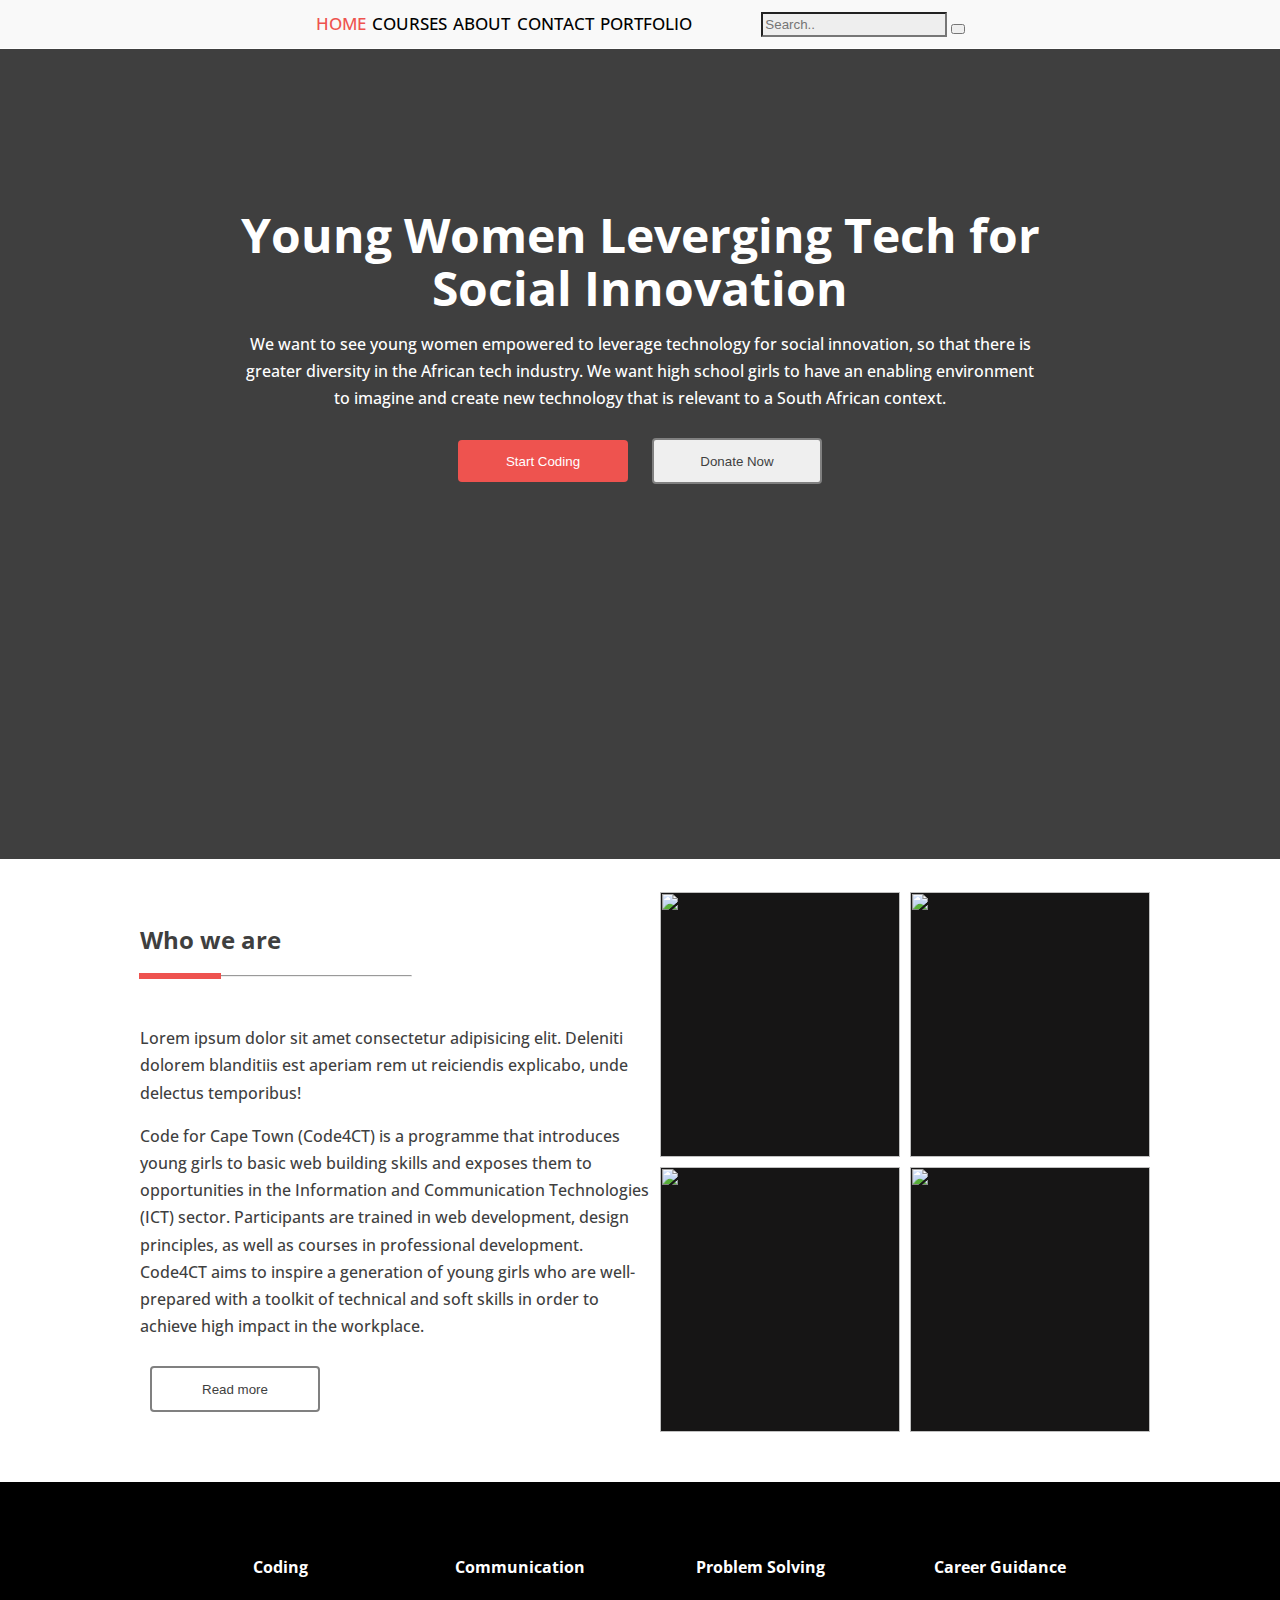
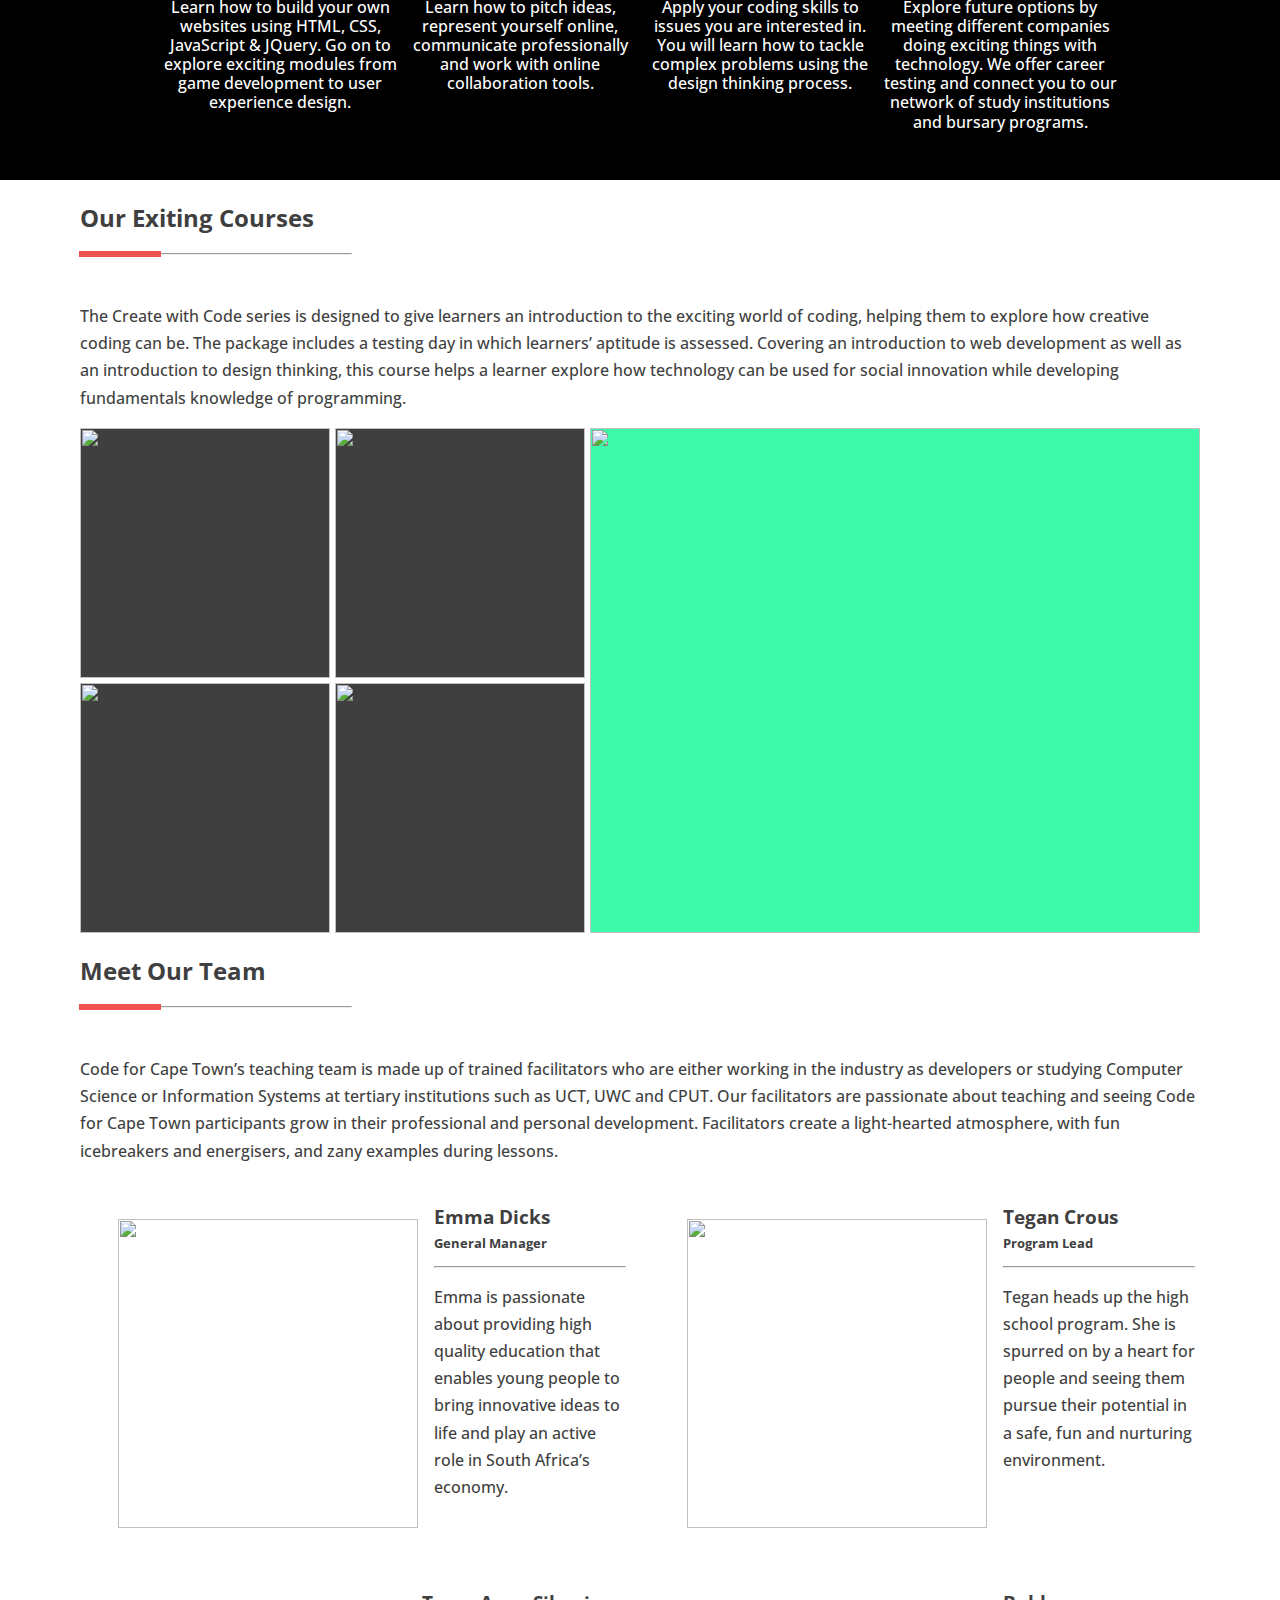
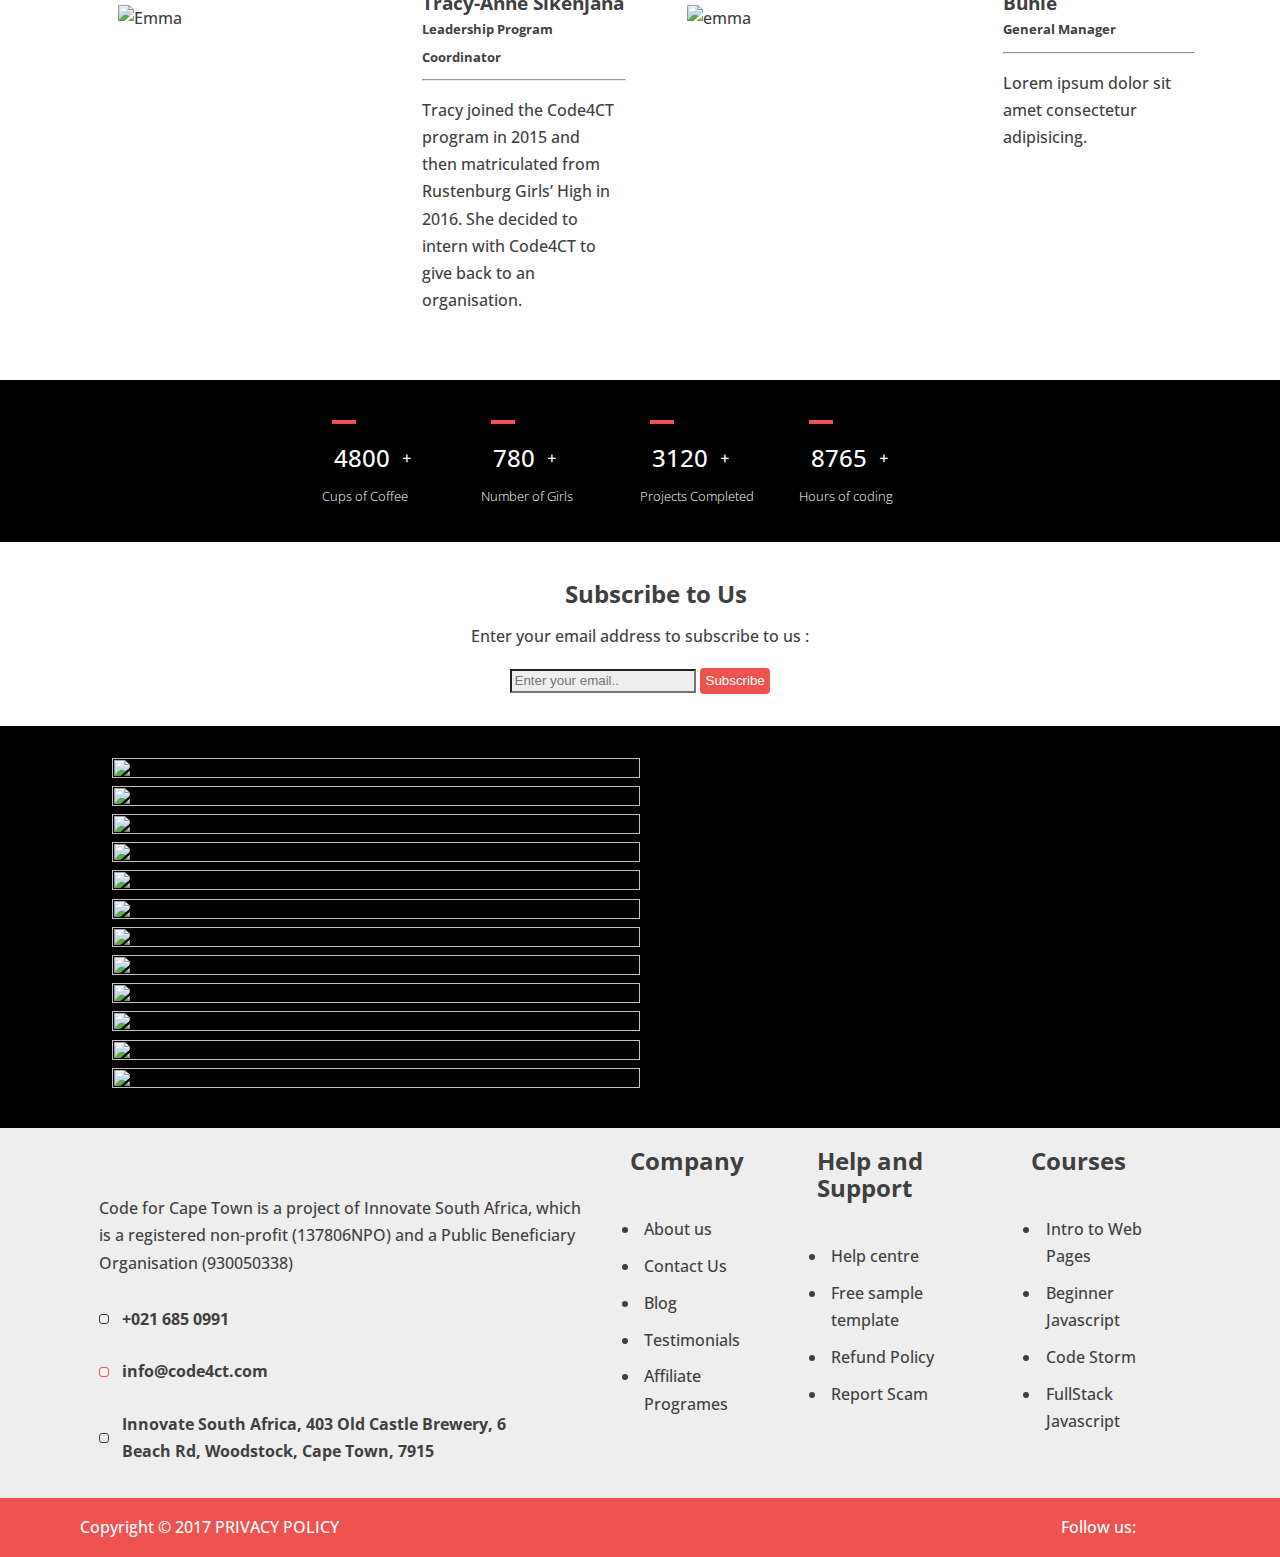
==== commit 45202c81: "removed the toggleNav funtion on mobile" ====
--- a/index.html
+++ b/index.html
@@ -15,7 +15,7 @@
         <header class="header">
             <section class="top">
                 <!-- contains the nav and search menu -->
-                <a href="javascript:void(0)" id="menu-bar" style="" onclick="toggleNav()"><span>☰</span></a>
+                <a href="javascript:void(0)" id="menu-bar" style=""><span>☰</span></a>
                 <section id="logo">
                     <span id="logo"><img src="images/code4ct-logo-1.jpg" alt="logo"></span>                                    
                 </section>
--- a/css/main.css
+++ b/css/main.css
@@ -108,10 +108,9 @@
   margin: 10px;
   transition: 1s all; }
   .btn:hover {
-    margin-left: 30px; }
+    background: green !important; }
     .btn:hover .arrow {
-      display: inline;
-      transform: translateX(10px); }
+      display: inline; }
 
 .white-btn {
   background: #fff !important; }
@@ -309,13 +308,14 @@
   margin: 0 auto;
   text-align: left; }
   .footer .footer-item {
-    margin: 1.2em; }
+    margin: 1.2em;
+    max-width: 492px; }
     .footer .footer-item:first-child {
       padding-top: 2em; }
     .footer .footer-item h2 {
       color: #3f3f3f; }
     .footer .footer-item ul {
-      padding: 10px; }
+      padding: 21px 10px; }
       .footer .footer-item ul li {
         padding: 0.3em; }
         .footer .footer-item ul li:hover {
@@ -397,7 +397,8 @@
   display: grid;
   grid-gap: 0px; }
   .portfolio-grid .portfolio-grid1, .portfolio-grid .portfolio-grid2, .portfolio-grid .portfolio-grid3 {
-    display: grid; }
+    display: grid;
+    overflow: hidden; }
     .portfolio-grid .portfolio-grid1 img, .portfolio-grid .portfolio-grid2 img, .portfolio-grid .portfolio-grid3 img {
       transition: 0.3s ease; }
       .portfolio-grid .portfolio-grid1 img:hover, .portfolio-grid .portfolio-grid2 img:hover, .portfolio-grid .portfolio-grid3 img:hover {
@@ -428,7 +429,8 @@
   .Progress-bars .progress-content {
     color: #fff;
     width: 300px;
-    margin-top: 2em; }
+    margin-top: 2em;
+    text-align: center; }
     .Progress-bars .progress-content .Progress-text {
       text-align: center; }
   .Progress-bars .progress-bar1 {
@@ -544,10 +546,20 @@
       .landing-pg .landing-content h1 {
         font-size: 2em; }
 
+  .Counter {
+    flex-direction: column; }
+    .Counter .counter-content {
+      text-align: center;
+      margin: 0 auto;
+      width: 4em !important; }
+
   .contact-content {
     flex-direction: column; }
 
   .about-page-top {
+    flex-direction: column; }
+
+  .Progress-bars {
     flex-direction: column; }
 
   .portfolio-grid1, .portfolio-grid2, .portfolio-grid3 {
@@ -625,7 +637,13 @@
   .team .team-content {
     flex-direction: column; }
     .team .team-content .team-inner {
-      flex-direction: column; }
+      flex-direction: column;
+      width: 100%;
+      margin: 0 !important; }
+      .team .team-content .team-inner .team-picture {
+        margin: 0 !important; }
+      .team .team-content .team-inner .team-info .light-text {
+        width: 100% !important; }
 
   footer {
     flex-direction: column; }
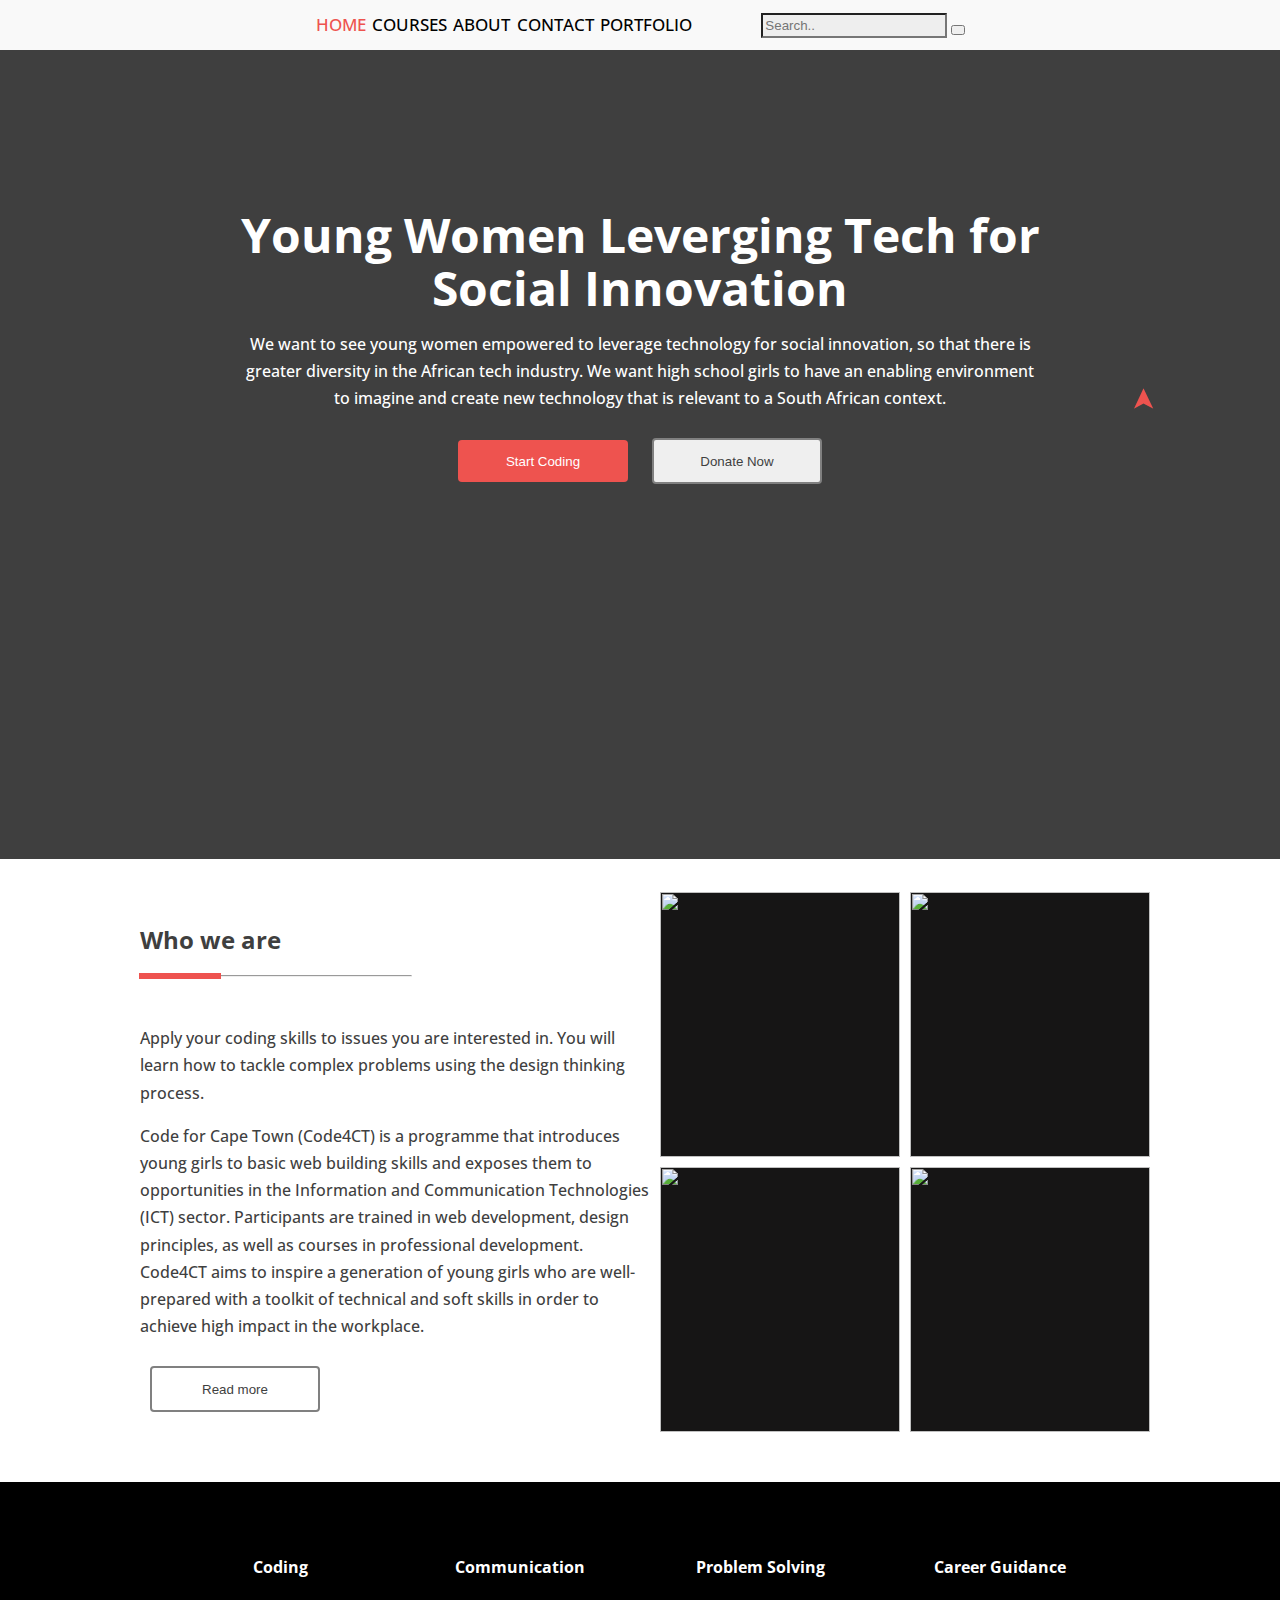
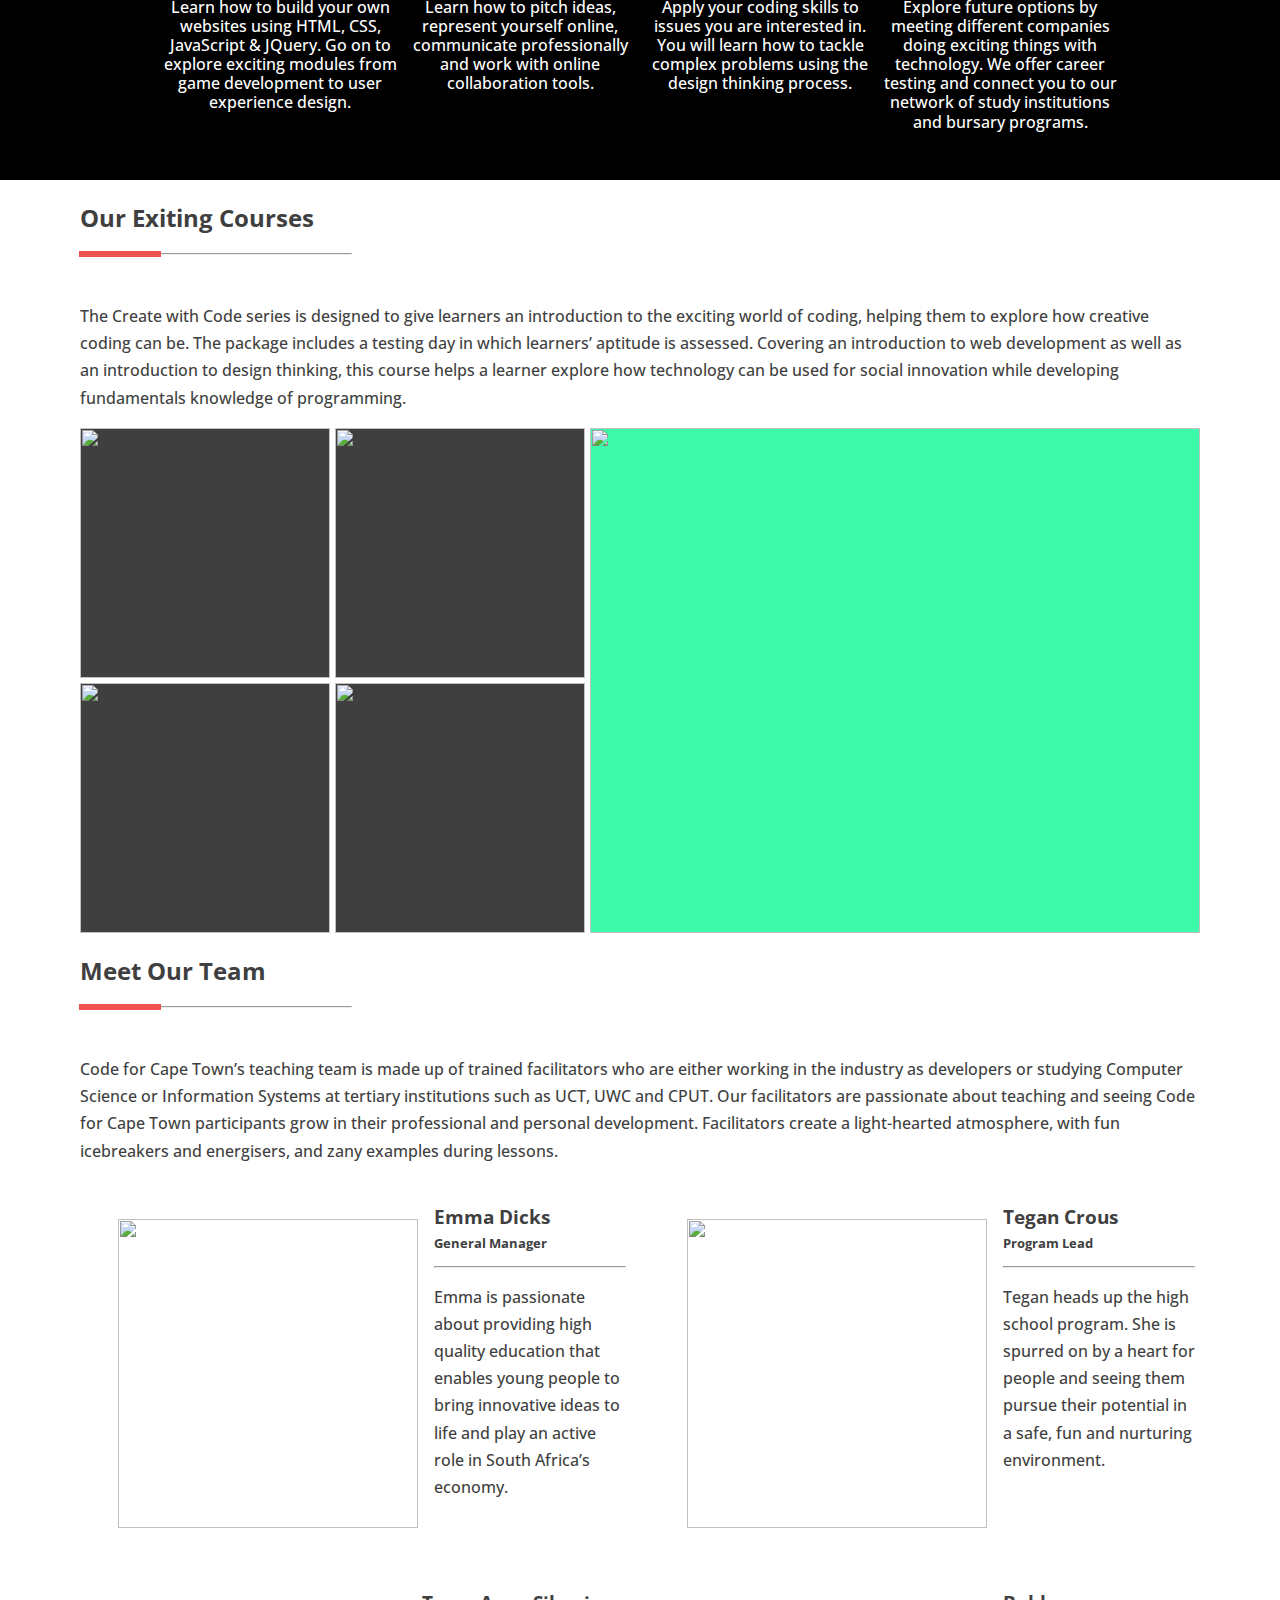
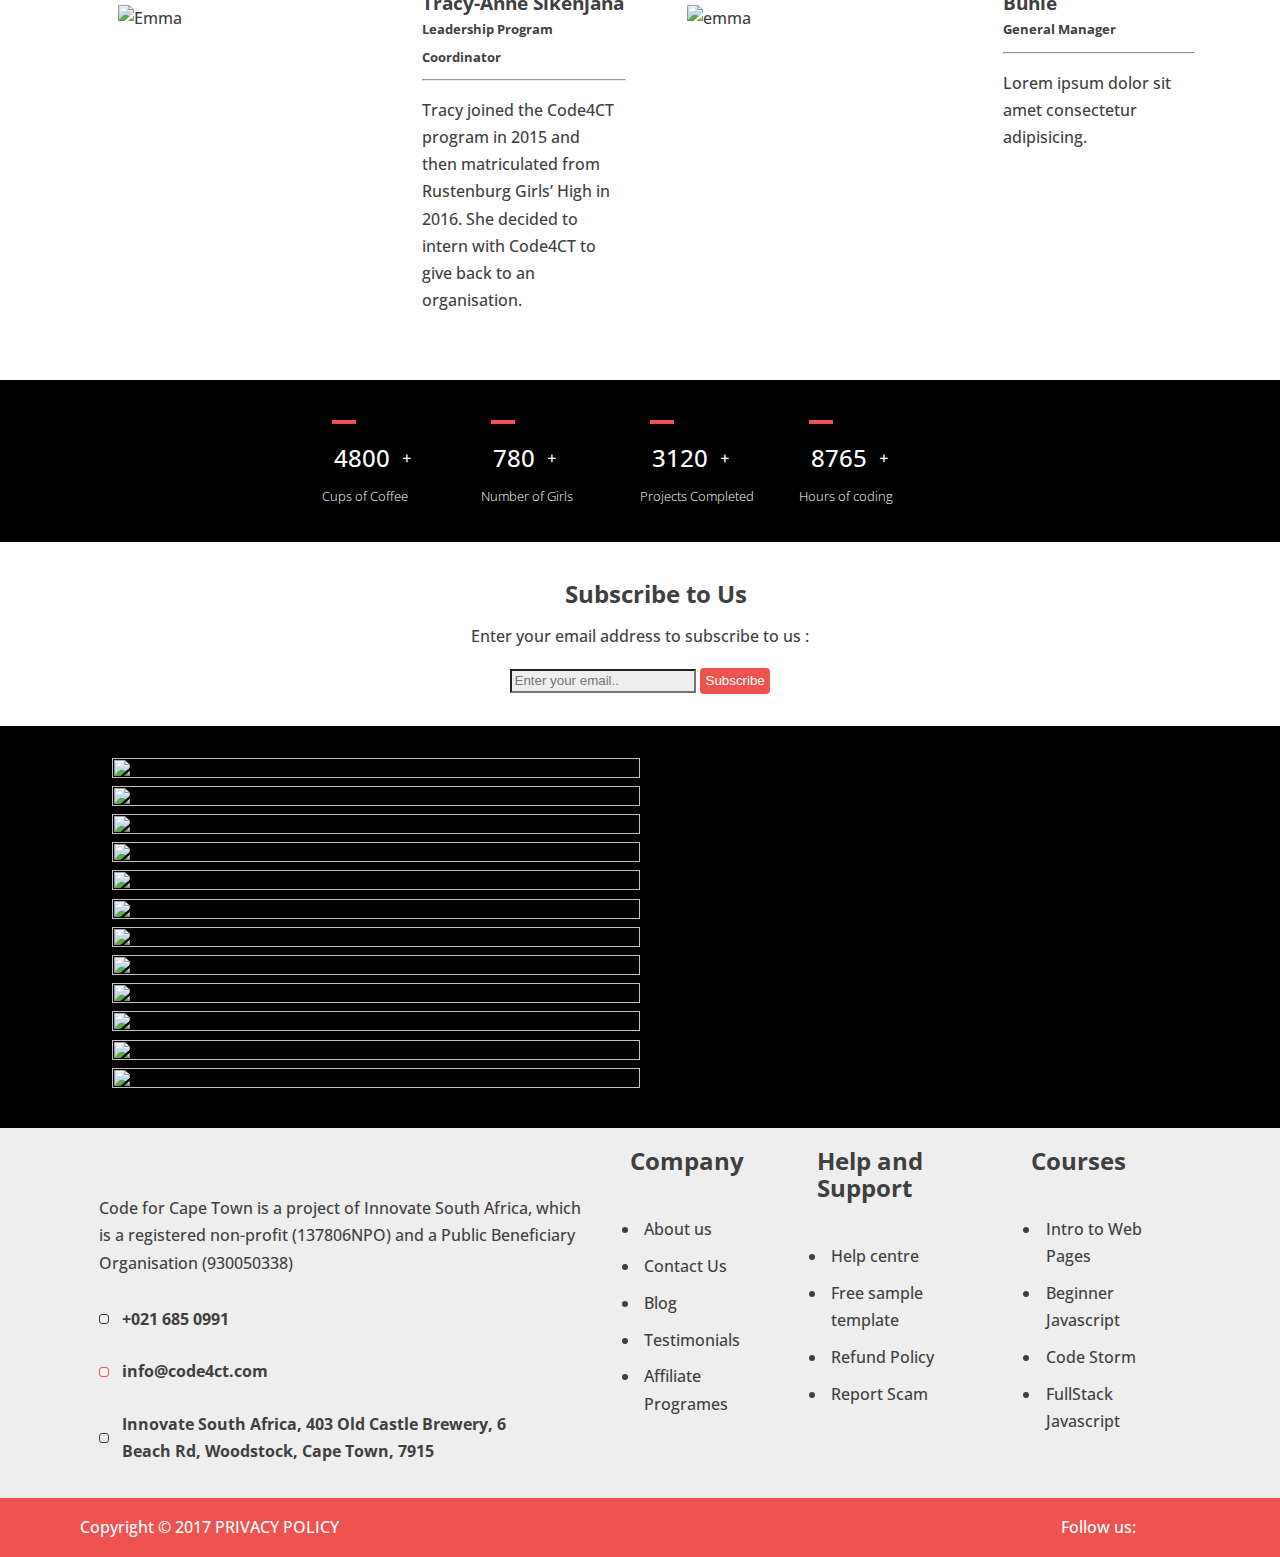
==== commit 0344c88c: "additional back2top" ====
--- a/index.html
+++ b/index.html
@@ -77,9 +77,7 @@
                             <!-- line will go here -->
                         </div>
                         <p class="about-heading">
-                            Lorem ipsum dolor sit amet consectetur adipisicing elit.
-                            Deleniti dolorem blanditiis est aperiam rem ut reiciendis 
-                            explicabo, unde delectus temporibus!
+                            Apply your coding skills to issues you are interested in. You will learn how to tackle complex problems using the design thinking process.
                         </p>
                         <!-- heading will be darker -->
                         <p class="about-text">
--- a/css/main.css
+++ b/css/main.css
@@ -1,102 +1,122 @@
 @import url("https://fonts.googleapis.com/css?family=Poppins");
 @import url("https://fonts.googleapis.com/css?family=Open+Sans");
 * {
-  box-sizing: border-box; }
+  box-sizing: border-box;
+}
 
 html {
-  overflow-x: hidden; }
+  overflow-x: hidden;
+}
 
 body {
   padding: 0;
   margin: 0;
   font-weight: 500;
   color: #3f3f3f;
-  font-family: 'Open Sans', sans-serif;
+  font-family: "Open Sans", sans-serif;
   line-height: 1.7em;
-  width: 100%; }
+  width: 100%;
+}
 
 .container {
-  width: 100%; }
+  width: 100%;
+}
 
 img {
   width: 100%;
-  height: 100%; }
+  height: 100%;
+}
 
 a {
   text-decoration: none;
   font-size: 1.1em;
   color: black;
-  height: 100%; }
+  height: 100%;
+}
 
 input {
   padding: 0.2em;
   background: #eee;
-  color: #fff; }
+  color: #fff;
+}
 
 h1, h2, h3, h4, h5, h6 {
   padding: 0;
-  margin: 0; }
+  margin: 0;
+}
 
 .counter {
   padding: 0.5em !important;
   margin: 0;
-  font-size: 1.5em; }
+  font-size: 1.5em;
+}
 
 .heading-top {
   text-transform: uppercase;
-  margin: 0.5em; }
+  margin: 0.5em;
+}
 
 .current {
-  max-width: 800px; }
+  max-width: 800px;
+}
 
 .slide {
-  width: 50%; }
+  width: 50%;
+}
 
 .slick-slide {
-  margin: 0px 20px; }
+  margin: 0px 20px;
+}
 
 .slick-slide img {
-  width: 100%; }
+  width: 100%;
+}
 
 .slick-prev:before,
 .slick-next:before {
-  color: black; }
+  color: black;
+}
 
 .slick-slide {
-  transition: all ease-in-out .3s;
-  opacity: .2; }
+  transition: all ease-in-out 0.3s;
+  opacity: 0.2;
+}
 
 .slick-active {
-  opacity: .5; }
+  opacity: 0.5;
+}
 
 .slick-current {
-  opacity: 1; }
+  opacity: 1;
+}
 
 #back2Top {
   width: 40px;
   line-height: 40px;
   overflow: hidden;
   z-index: 999;
-  display: none;
   cursor: pointer;
   transform: rotate(270deg);
   position: fixed;
   bottom: 50px;
-  right: -246px;
+  right: -312px;
   background-color: #3f3f3f;
   border-radius: 3px;
   color: #ee534f;
   text-align: center;
   font-size: 30px;
-  text-decoration: none; }
+  text-decoration: none;
+}
 
 #back2Top:hover {
-  color: #000; }
+  color: #000;
+}
 
 .red-btn {
   background-color: #ee534f !important;
   color: #fff !important;
-  border: none !important; }
+  border: none !important;
+}
 
 .btn {
   display: inline-block;
@@ -106,58 +126,75 @@
   border: 2px solid grey;
   width: 170px;
   margin: 10px;
-  transition: 1s all; }
-  .btn:hover {
-    background: green !important; }
-    .btn:hover .arrow {
-      display: inline; }
+  transition: 1s all;
+}
+.btn:hover {
+  transform: translateX(10px);
+}
+.btn:hover .arrow {
+  display: inline;
+}
 
 .white-btn {
-  background: #fff !important; }
+  background: #fff !important;
+}
 
 .arrow {
-  display: none; }
+  display: none;
+}
 
 .footer-icon {
   display: flex;
   margin: 0 1.4em;
   align-items: center;
-  margin-left: 0; }
-  .footer-icon:nth-child(3) .icon {
-    color: #ee534f;
-    border: 1px solid #ee534f; }
-  .footer-icon .icon {
-    border: 1px solid #3f3f3f;
-    border-radius: 3px;
-    padding: 4px; }
-  .footer-icon .icon-text {
-    padding: 0.8em; }
-    .footer-icon .icon-text h4 {
-      color: #3f3f3f; }
+  margin-left: 0;
+}
+.footer-icon:nth-child(3) .icon {
+  color: #ee534f;
+  border: 1px solid #ee534f;
+}
+.footer-icon .icon {
+  border: 1px solid #3f3f3f;
+  border-radius: 3px;
+  padding: 4px;
+}
+.footer-icon .icon-text {
+  padding: 0.8em;
+}
+.footer-icon .icon-text h4 {
+  color: #3f3f3f;
+}
 
 .header {
-  padding: 10px;
+  padding: 11px;
   overflow: hidden;
   position: fixed;
   width: 100%;
   background: #f9f9f9;
-  z-index: 1000; }
-  .header .top {
-    margin: 0 auto; }
-    .header .top a {
-      padding: 1.1px;
-      transition: 0.2s;
-      font-size: 17px;
-      text-transform: uppercase; }
-      .header .top a:hover {
-        color: #ee534f; }
-    .header .top .current {
-      color: #ee534f; }
-  .header #mobile-nav {
-    display: block;
-    height: 0; }
-  .header .open {
-    height: auto !important; }
+  z-index: 1000;
+}
+.header .top {
+  margin: 0 auto;
+}
+.header .top a {
+  padding: 1.1px;
+  transition: 0.2s;
+  font-size: 17px;
+  text-transform: uppercase;
+}
+.header .top a:hover {
+  color: #ee534f;
+}
+.header .top .current {
+  color: #ee534f;
+}
+.header #mobile-nav {
+  display: block;
+  height: 0;
+}
+.header .open {
+  height: auto !important;
+}
 
 .landing-pg {
   background: url("/images/Code4CT-homepage.jpg");
@@ -168,173 +205,226 @@
   height: 90vh;
   position: relative;
   top: 49px;
-  background-blend-mode: multiply; }
-  .landing-pg .landing-content {
-    color: #fff;
-    text-align: center;
-    top: 10rem;
-    position: relative;
-    max-width: 802px;
-    margin: 0 auto; }
-    .landing-pg .landing-content h1 {
-      font-size: 3em;
-      line-height: 1.1; }
+  background-blend-mode: multiply;
+}
+.landing-pg .landing-content {
+  color: #fff;
+  text-align: center;
+  top: 10rem;
+  position: relative;
+  max-width: 802px;
+  margin: 0 auto;
+}
+.landing-pg .landing-content h1 {
+  font-size: 3em;
+  line-height: 1.1;
+}
 
 main {
-  margin-top: 2.0em; }
+  margin-top: 2em;
+}
 
 .title {
   width: 17em;
-  padding: 1.5em 0; }
-  .title .red {
-    color: #ee534f;
-    border: 3px solid;
-    width: 30%;
-    top: 12px;
-    left: -6em;
-    position: relative; }
-  .title .line {
-    border: 1px solid #e1918a;
-    width: 5em; }
+  padding: 1.5em 0;
+}
+.title .red {
+  color: #ee534f;
+  border: 3px solid;
+  width: 30%;
+  top: 12px;
+  left: -6em;
+  position: relative;
+}
+.title .line {
+  border: 1px solid #e1918a;
+  width: 5em;
+}
 
 .about {
   display: grid;
   grid-template-columns: repeat(1, 1fr);
   padding: 0;
-  grid-template-areas: "about_info" "about_info" "about_gallery" "about_gallery"; }
-  .about .about-content {
-    grid-area: about_info; }
-  .about .about-gallery {
-    grid-area: about_gallery;
-    display: grid;
-    grid-template-columns: auto;
-    grid-gap: 10px; }
-    .about .about-gallery .about-grid {
-      background: #161515;
-      width: 100%; }
+  grid-template-areas: "about_info" "about_info" "about_gallery" "about_gallery";
+}
+.about .about-content {
+  grid-area: about_info;
+}
+.about .about-gallery {
+  grid-area: about_gallery;
+  display: grid;
+  grid-template-columns: auto;
+  grid-gap: 10px;
+}
+.about .about-gallery .about-grid {
+  background: #161515;
+  width: 100%;
+}
 
 .darkfullWidth {
-  background: #000; }
+  background: #000;
+}
 
 .lightFullWidth {
-  background: #eee; }
+  background: #eee;
+}
 
 .redFullWidth {
-  background: #ee534f; }
+  background: #ee534f;
+}
 
 .info {
   display: grid;
   grid-template-columns: repeat(4, 1fr);
   color: #fff;
   padding: 2em 5em;
-  text-align: center; }
-  .info i {
-    font-size: 3em;
-    color: #ee534f;
-    padding: 20px;
-    margin: 0; }
-  .info p {
-    line-height: 1.2;
-    color: #fff; }
+  text-align: center;
+}
+.info i {
+  font-size: 3em;
+  color: #ee534f;
+  padding: 20px;
+  margin: 0;
+}
+.info p {
+  line-height: 1.2;
+  color: #fff;
+}
 
 .courses .courses_grid {
   align-self: center;
   align-content: center;
-  text-align: center; }
-  .courses .courses_grid .course_item {
-    width: 250px;
-    height: 250px;
-    background: #3f3f3f; }
-  .courses .courses_grid .course_item3 {
-    background: #3dfaaa; }
+  text-align: center;
+}
+.courses .courses_grid .course_item {
+  width: 250px;
+  height: 250px;
+  background: #3f3f3f;
+}
+.courses .courses_grid .course_item3 {
+  background: #3dfaaa;
+}
 
 .team .team-content {
-  display: flex; }
-  .team .team-content .team-inner {
-    margin: 1.4em;
-    display: flex;
-    width: 50%; }
-    .team .team-content .team-inner .team-info .light-text {
-      width: 12em; }
-    .team .team-content .team-inner .icons i {
-      margin: 0.5em; }
-    .team .team-content .team-inner .team-picture {
-      width: 300px;
-      margin: 1em; }
+  display: flex;
+}
+.team .team-content .team-inner {
+  margin: 1.4em;
+  display: flex;
+  width: 50%;
+}
+.team .team-content .team-inner .team-info .light-text {
+  width: 12em;
+}
+.team .team-content .team-inner .icons i {
+  margin: 0.5em;
+}
+.team .team-content .team-inner .team-picture {
+  width: 300px;
+  margin: 1em;
+}
 
 .Counter, .slider {
   padding: 2em;
-  color: #fff; }
+  color: #fff;
+}
+
+.slider-content {
+  overflow-x: hidden;
+}
 
 .counter-text {
-  display: inline-flex; }
-  .counter-text i {
-    margin-top: 0.8em; }
+  display: inline-flex;
+}
+.counter-text i {
+  margin-top: 0.8em;
+}
 
 .subscribe {
   text-align: center;
-  padding: 2em; }
-  .subscribe .subscribe-text {
-    display: inline-flex; }
-    .subscribe .subscribe-text i {
-      color: #ee534f;
-      margin: auto 1em; }
-  .subscribe .red-btn {
-    color: #fff;
-    border-radius: 4px;
-    padding: 0.4em;
-    border: 1px solid #eee;
-    transition: 1s all;
-    font-family: Arial, Helvetica, sans-serif; }
+  padding: 2em;
+}
+.subscribe .subscribe-text {
+  display: inline-flex;
+}
+.subscribe .subscribe-text i {
+  color: #ee534f;
+  margin: auto 1em;
+}
+.subscribe .red-btn {
+  color: #fff;
+  border-radius: 4px;
+  padding: 0.4em;
+  border: 1px solid #eee;
+  transition: 1s all;
+  font-family: Arial, Helvetica, sans-serif;
+}
 
 .Counter {
   display: flex;
   max-width: 700px;
-  margin: 0 auto; }
-  .Counter .line {
-    max-width: 43px; }
-  .Counter hr {
-    width: 1.5em;
-    border: 2px solid #ee534f; }
-  .Counter .counter-content {
-    flex: 1 1 0;
-    width: 3em; }
-  .Counter h5 {
-    font-weight: 300; }
+  margin: 0 auto;
+}
+.Counter .line {
+  max-width: 43px;
+}
+.Counter hr {
+  width: 1.5em;
+  border: 2px solid #ee534f;
+}
+.Counter .counter-content {
+  flex: 1 1 0;
+  width: 3em;
+}
+.Counter h5 {
+  font-weight: 300;
+}
 
 .footer {
   display: flex;
   overflow-x: visible;
   margin: 0 auto;
-  text-align: left; }
-  .footer .footer-item {
-    margin: 1.2em;
-    max-width: 492px; }
-    .footer .footer-item:first-child {
-      padding-top: 2em; }
-    .footer .footer-item h2 {
-      color: #3f3f3f; }
-    .footer .footer-item ul {
-      padding: 21px 10px; }
-      .footer .footer-item ul li {
-        padding: 0.3em; }
-        .footer .footer-item ul li:hover {
-          color: #ee534f; }
+  text-align: left;
+}
+.footer .footer-item {
+  margin: 1.2em;
+  max-width: 492px;
+}
+.footer .footer-item:first-child {
+  padding-top: 2em;
+}
+.footer .footer-item h2 {
+  color: #3f3f3f;
+}
+.footer .footer-item ul {
+  padding: 21px 10px;
+}
+.footer .footer-item ul li {
+  padding: 0.3em;
+}
+.footer .footer-item ul li:hover {
+  color: #ee534f;
+}
 
 .bottom-footer {
   color: #fff;
   display: flex;
-  justify-content: space-between; }
-  .bottom-footer .bottom-left {
-    align-content: flex-start; }
-  .bottom-footer .bottom-right {
-    align-content: flex-end; }
-    .bottom-footer .bottom-right .bottom-content {
-      display: flex;
-      align-content: center;
-      align-items: center; }
-      .bottom-footer .bottom-right .bottom-content i {
-        margin: 0.5em; }
+  justify-content: space-between;
+}
+.bottom-footer .bottom-left {
+  align-content: flex-start;
+}
+.bottom-footer .bottom-right {
+  align-content: flex-end;
+}
+.bottom-footer .bottom-right .bottom-content {
+  display: flex;
+  align-content: center;
+  align-items: center;
+}
+.bottom-footer .bottom-right .bottom-content i {
+  margin: 0.5em;
+}
 
 .landing-top, .portfolio-content {
   height: 10em;
@@ -345,123 +435,159 @@
   text-align: center;
   color: #3f3f3f;
   height: 320px;
-  flex: 1 1 0; }
-  .landing-top .heading-content, .portfolio-content .heading-content {
-    flex: 1 1 0;
-    text-align: center;
-    padding-top: 1em; }
-    .landing-top .heading-content nav a, .portfolio-content .heading-content nav a {
-      transition: 0.5s; }
-      .landing-top .heading-content nav a:hover, .portfolio-content .heading-content nav a:hover {
-        color: #ee534f; }
+  flex: 1 1 0;
+}
+.landing-top .heading-content, .portfolio-content .heading-content {
+  flex: 1 1 0;
+  text-align: center;
+  padding-top: 1em;
+}
+.landing-top .heading-content nav a, .portfolio-content .heading-content nav a {
+  transition: 0.5s;
+}
+.landing-top .heading-content nav a:hover, .portfolio-content .heading-content nav a:hover {
+  color: #ee534f;
+}
 
 .contact-content {
   display: flex;
   padding-top: 3em;
-  margin: 0.5em; }
-  .contact-content form {
-    margin: 2em 0;
-    margin-right: 1.5em; }
-    .contact-content form textarea {
-      background: #fff;
-      margin: 2em 0;
-      border: 1px solid #3f3f3f;
-      display: block; }
-  .contact-content input {
-    background: #fff;
-    color: #3f3f3f;
-    border: 1px solid;
-    border-radius: 5px; }
-  .contact-content .contact-icon {
-    display: flex;
-    margin: 1.5em; }
-
+  margin: 0.5em;
+}
+.contact-content form {
+  margin: 2em 0;
+  margin-right: 1.5em;
+}
+.contact-content form textarea {
+  background: #fff;
+  margin: 2em 0;
+  border: 1px solid #3f3f3f;
+  display: block;
+}
+.contact-content input {
+  background: #fff;
+  color: #3f3f3f;
+  border: 1px solid;
+  border-radius: 5px;
+}
+.contact-content .contact-icon {
+  display: flex;
+  margin: 1.5em;
+}
 #map {
   max-width: 100%;
   height: 30em;
-  background: #a16161; }
+  background: #a16161;
+}
 
 .portfolio-content {
   display: inline !important;
   padding-top: 1.5em;
-  background: #fff !important; }
-  .portfolio-content .title {
-    margin: 0 auto;
-    width: 18em !important; }
-    .portfolio-content .title .red {
-      left: 0em; }
-  .portfolio-content p {
-    margin-top: 0; }
+  background: #fff !important;
+}
+.portfolio-content .title {
+  margin: 0 auto;
+  width: 18em !important;
+}
+.portfolio-content .title .red {
+  left: 0em;
+}
+.portfolio-content p {
+  margin-top: 0;
+}
 
 .portfolio-grid {
   display: grid;
-  grid-gap: 0px; }
-  .portfolio-grid .portfolio-grid1, .portfolio-grid .portfolio-grid2, .portfolio-grid .portfolio-grid3 {
-    display: grid;
-    overflow: hidden; }
-    .portfolio-grid .portfolio-grid1 img, .portfolio-grid .portfolio-grid2 img, .portfolio-grid .portfolio-grid3 img {
-      transition: 0.3s ease; }
-      .portfolio-grid .portfolio-grid1 img:hover, .portfolio-grid .portfolio-grid2 img:hover, .portfolio-grid .portfolio-grid3 img:hover {
-        transform: scale(1.1); }
+  grid-gap: 0px;
+}
+.portfolio-grid .portfolio-grid1, .portfolio-grid .portfolio-grid2, .portfolio-grid .portfolio-grid3 {
+  display: grid;
+  overflow: hidden;
+}
+.portfolio-grid .portfolio-grid1 img, .portfolio-grid .portfolio-grid2 img, .portfolio-grid .portfolio-grid3 img {
+  transition: 0.3s ease;
+}
+.portfolio-grid .portfolio-grid1 img:hover, .portfolio-grid .portfolio-grid2 img:hover, .portfolio-grid .portfolio-grid3 img:hover {
+  transform: scale(1.1);
+}
 
 .portfolio-btns {
   margin: 1.2em auto;
-  text-align: center; }
-  .portfolio-btns a {
-    border: 1px solid #ee534f;
-    padding: 0.2em 10px; }
+  text-align: center;
+}
+.portfolio-btns span {
+  border: 1px solid #ee534f;
+  padding: 0.2em 10px;
+}
 
 .about-page-top {
   display: flex;
-  margin: 0 10em; }
-  .about-page-top .about-page-text {
-    max-width: 450px;
-    margin: 1em 0 2em; }
-  .about-page-top .about-page-right {
-    align-items: center;
-    align-content: center;
-    margin: auto auto; }
-    .about-page-top .about-page-right .about-right-image {
-      max-width: 400px; }
+  margin: 0 10em;
+}
+.about-page-top .about-page-text {
+  max-width: 450px;
+  margin: 1em 0 2em;
+}
+.about-page-top .about-page-right {
+  align-items: center;
+  align-content: center;
+  margin: auto auto;
+}
+.about-page-top .about-page-right .about-right-image {
+  max-width: 400px;
+}
 
 .Progress-bars {
-  display: flex; }
-  .Progress-bars .progress-content {
-    color: #fff;
-    width: 300px;
-    margin-top: 2em;
-    text-align: center; }
-    .Progress-bars .progress-content .Progress-text {
-      text-align: center; }
-  .Progress-bars .progress-bar1 {
-    margin-right: 0 !important; }
+  display: flex;
+}
+.Progress-bars .progress-content {
+  color: #fff;
+  width: 300px;
+  margin-top: 2em;
+  text-align: center;
+}
+.Progress-bars .progress-content .Progress-text {
+  text-align: center;
+}
+.Progress-bars .progress-bar1 {
+  margin-right: 0 !important;
+}
 
 .about-full-screen {
   width: 100%;
-  display: flex; }
-  .about-full-screen .about-screen-half {
-    width: 50%;
-    background: #eee; }
-    .about-full-screen .about-screen-half img {
-      margin: auto 0; }
-    .about-full-screen .about-screen-half:first-child {
-      padding-right: 1em; }
-    .about-full-screen .about-screen-half .about-page-content .about-page-text h4 {
-      color: #ee534f; }
+  display: flex;
+}
+.about-full-screen .about-screen-half {
+  width: 50%;
+  background: #eee;
+}
+.about-full-screen .about-screen-half img {
+  margin: auto 0;
+}
+.about-full-screen .about-screen-half:first-child {
+  padding-right: 1em;
+}
+.about-full-screen .about-screen-half .about-page-content .about-page-text h4 {
+  color: #ee534f;
+}
 
 .course-content {
-  padding: 3em; }
-  .course-content .course-text {
-    text-align: center; }
-  .course-content .course-items {
-    display: flex; }
-    .course-content .course-items .course-item {
-      margin: 1em;
-      text-align: center;
-      border: 1px solid #e1918a;
-      padding: 6px;
-      background: #fff;
-      box-shadow: 5px 10px 8px #888888; }
+  padding: 3em;
+}
+.course-content .course-text {
+  text-align: center;
+}
+.course-content .course-items {
+  display: flex;
+}
+.course-content .course-items .course-item {
+  margin: 1em;
+  text-align: center;
+  border: 1px solid #e1918a;
+  padding: 6px;
+  background: #fff;
+  box-shadow: 5px 10px 8px #888888;
+}
 
 #cart {
   position: fixed;
@@ -471,19 +597,23 @@
   background: #ee534f;
   width: 200px;
   overflow-y: scroll;
-  background: #ee534f; }
-  #cart .cartItem, #cart .cartItemText {
-    display: flex;
-    align-content: center;
-    align-items: center; }
+  background: #ee534f;
+}
+#cart .cartItem, #cart .cartItemText {
+  display: flex;
+  align-content: center;
+  align-items: center;
+}
 
 .cartTotal {
   display: flex;
-  align-items: center; }
+  align-items: center;
+}
 
 .displayCart {
   display: none;
-  background: #3dfaaa !important; }
+  background: #3dfaaa !important;
+}
 
 #cartHeading {
   display: flex;
@@ -492,110 +622,163 @@
   width: 250px;
   border-radius: 3px;
   color: #fff;
-  transition: 0.2s all; }
-  #cartHeading .cartIcon {
-    width: 20px;
-    margin: 1em; }
-  #cartHeading:hover {
-    background: #3f3f3f;
-    cursor: pointer; }
+  transition: 0.2s all;
+}
+#cartHeading .cartIcon {
+  width: 20px;
+  margin: 1em;
+}
+#cartHeading:hover {
+  background: #3f3f3f;
+  cursor: pointer;
+}
 
 @media (max-width: 649px) {
   .container {
-    padding: 1em; }
+    padding: 1em;
+  }
 
   .search-menu {
     display: none;
-    padding: 20px; }
+    padding: 20px;
+  }
 
   .top {
-    overflow: hidden; }
-    .top #nav {
-      margin: 0;
-      display: none; }
-    .top #menu-bar {
-      float: right;
-      position: relative;
-      top: 5px; }
-    .top #logo {
-      float: left;
-      width: 50%; }
-    .top:after {
-      clear: both;
-      display: block;
-      content: ''; }
+    overflow: hidden;
+  }
+  .top #nav {
+    margin: 0;
+    display: none;
+  }
+  .top #menu-bar {
+    float: right;
+    position: relative;
+    top: 5px;
+  }
+  .top #logo {
+    float: left;
+    width: 50%;
+  }
+  .top:after {
+    clear: both;
+    display: block;
+    content: "";
+  }
 
   #mobile-nav {
     display: none;
     text-align: center;
     transition: 1s all;
     position: relative;
-    top: 17px; }
-    #mobile-nav a {
-      display: block;
-      transition: 0.5s; }
-      #mobile-nav a:hover {
-        color: #e1918a; }
+    top: 17px;
+  }
+  #mobile-nav a {
+    display: block;
+    transition: 0.5s;
+  }
+  #mobile-nav a:hover {
+    color: #e1918a;
+  }
 
   .landing-pg {
     height: 100%;
-    overflow: hidden; }
-    .landing-pg .landing-content {
-      padding: 2em;
-      top: 1rem; }
-      .landing-pg .landing-content h1 {
-        font-size: 2em; }
+    overflow: hidden;
+  }
+  .landing-pg .landing-content {
+    padding: 2em;
+    top: 1rem;
+  }
+  .landing-pg .landing-content h1 {
+    font-size: 2em;
+  }
 
   .Counter {
-    flex-direction: column; }
-    .Counter .counter-content {
-      text-align: center;
-      margin: 0 auto;
-      width: 4em !important; }
+    flex-direction: column;
+  }
+  .Counter .counter-content {
+    text-align: center;
+    margin: 0 auto;
+    width: 4em !important;
+  }
 
   .contact-content {
-    flex-direction: column; }
+    flex-direction: column;
+  }
+  .contact-content input {
+    margin: 1em;
+  }
+  .contact-content form textarea {
+    width: 100%;
+  }
 
   .about-page-top {
-    flex-direction: column; }
+    flex-direction: column;
+  }
 
   .Progress-bars {
-    flex-direction: column; }
+    flex-direction: column;
+  }
 
   .portfolio-grid1, .portfolio-grid2, .portfolio-grid3 {
-    grid-template-columns: auto !important; } }
+    grid-template-columns: auto !important;
+  }
+}
 @media (min-width: 768px) and (max-width: 770px) {
   .portfolio-grid1, .portfolio-grid2, .portfolio-grid3 {
-    grid-template-columns: auto auto; } }
+    grid-template-columns: auto auto;
+  }
+
+  .courses_grid {
+    display: grid;
+    grid-template-columns: repeat(3, 1fr);
+    grid-template-rows: repeat(2, 1fr);
+    grid-gap: 5px;
+    align-self: center;
+    align-content: center;
+    text-align: center;
+  }
+  .courses_grid .course_item3 {
+    width: 100% !important;
+    height: 100% !important;
+  }
+}
 @media (min-width: 770px) {
   .portfolio-grid1, .portfolio-grid3 {
     display: grid;
     grid-template-columns: 25% 1fr 30% 26%;
-    grid-template-rows: 300px; }
+    grid-template-rows: 300px;
+  }
 
   .portfolio-grid2 {
     display: grid;
     grid-template-columns: 25% 30% 1fr 26%;
-    grid-template-rows: 300px; }
+    grid-template-rows: 300px;
+  }
 
   .about {
     padding: 50px;
-    display: flex; }
-    .about .about-content {
-      width: 52%;
-      margin: 10px; }
-    .about .about-gallery {
-      display: grid;
-      grid-template-columns: repeat(2, 1fr);
-      grid-template-rows: auto auto;
-      grid-gap: 10px;
-      width: 50%; }
-    .about .about-grid {
-      background: black;
-      grid-gap: 10px; } }
+    display: flex;
+  }
+  .about .about-content {
+    width: 52%;
+    margin: 10px;
+  }
+  .about .about-gallery {
+    display: grid;
+    grid-template-columns: repeat(2, 1fr);
+    grid-template-rows: auto auto;
+    grid-gap: 10px;
+    width: 50%;
+  }
+  .about .about-grid {
+    background: black;
+    grid-gap: 10px;
+  }
+}
 @media (min-width: 800px) {
   .container {
-    padding: 0 5em; }
+    padding: 0 5em;
+  }
 
   .courses_grid {
     display: grid;
@@ -604,81 +787,107 @@
     grid-gap: 5px;
     align-self: center;
     align-content: center;
-    text-align: center; }
-    .courses_grid .course_item3 {
-      grid-column: 3 / -1;
-      grid-row: 1 / -1;
-      width: 100% !important;
-      height: 100% !important; } }
+    text-align: center;
+  }
+  .courses_grid .course_item3 {
+    grid-column: 3/-1;
+    grid-row: 1/-1;
+    width: 100% !important;
+    height: 100% !important;
+  }
+}
 @media (max-width: 600px) {
   body {
-    overflow: hidden; }
+    overflow: hidden;
+  }
 
   .about-gallery .about-grid {
     height: 250px;
     margin: 0 auto;
-    width: 100%; }
+    width: 100%;
+  }
 
   .info {
     grid-template-columns: auto;
-    padding: 0 3em; }
+    padding: 0 3em;
+  }
 
   .courses_grid {
     display: flex;
-    flex-direction: column; }
+    flex-direction: column;
+  }
 
   .course_item {
     margin: 0 auto;
     width: 100%;
-    height: 100%; }
+    height: 100%;
+  }
 
   .team img {
-    width: 100%; }
+    width: 100%;
+  }
   .team .team-content {
-    flex-direction: column; }
-    .team .team-content .team-inner {
-      flex-direction: column;
-      width: 100%;
-      margin: 0 !important; }
-      .team .team-content .team-inner .team-picture {
-        margin: 0 !important; }
-      .team .team-content .team-inner .team-info .light-text {
-        width: 100% !important; }
+    flex-direction: column;
+  }
+  .team .team-content .team-inner {
+    flex-direction: column;
+    width: 100%;
+    margin: 0 !important;
+  }
+  .team .team-content .team-inner .team-picture {
+    margin: 0 !important;
+  }
+  .team .team-content .team-inner .team-info .light-text {
+    width: 100% !important;
+  }
 
   footer {
-    flex-direction: column; }
+    flex-direction: column;
+  }
 
   .about-full-screen {
-    flex-direction: column; }
-    .about-full-screen .about-screen-half {
-      width: 100%; }
+    flex-direction: column;
+  }
+  .about-full-screen .about-screen-half {
+    width: 100%;
+  }
 
   .course-items {
-    flex-direction: column; } }
+    flex-direction: column;
+  }
+}
 @media (min-width: 650px) {
   #menu-bar {
-    display: none; }
+    display: none;
+  }
 
   #logo {
     display: none;
     width: 50%;
-    float: left; }
+    float: left;
+  }
 
   .top {
-    width: 650px; }
+    width: 650px;
+  }
 
   nav {
     text-align: right;
     display: inline;
-    float: left; }
+    float: left;
+  }
 
   .search-menu {
-    float: right; }
-    .search-menu button {
-      color: #e1918a;
-      padding: 0.2em 5px; }
+    float: right;
+  }
+  .search-menu button {
+    color: #e1918a;
+    padding: 0.2em 5px;
+  }
 
   #mobile-nav {
-    visibility: hidden; } }
+    visibility: hidden;
+  }
+}
 
 /*# sourceMappingURL=main.css.map */
